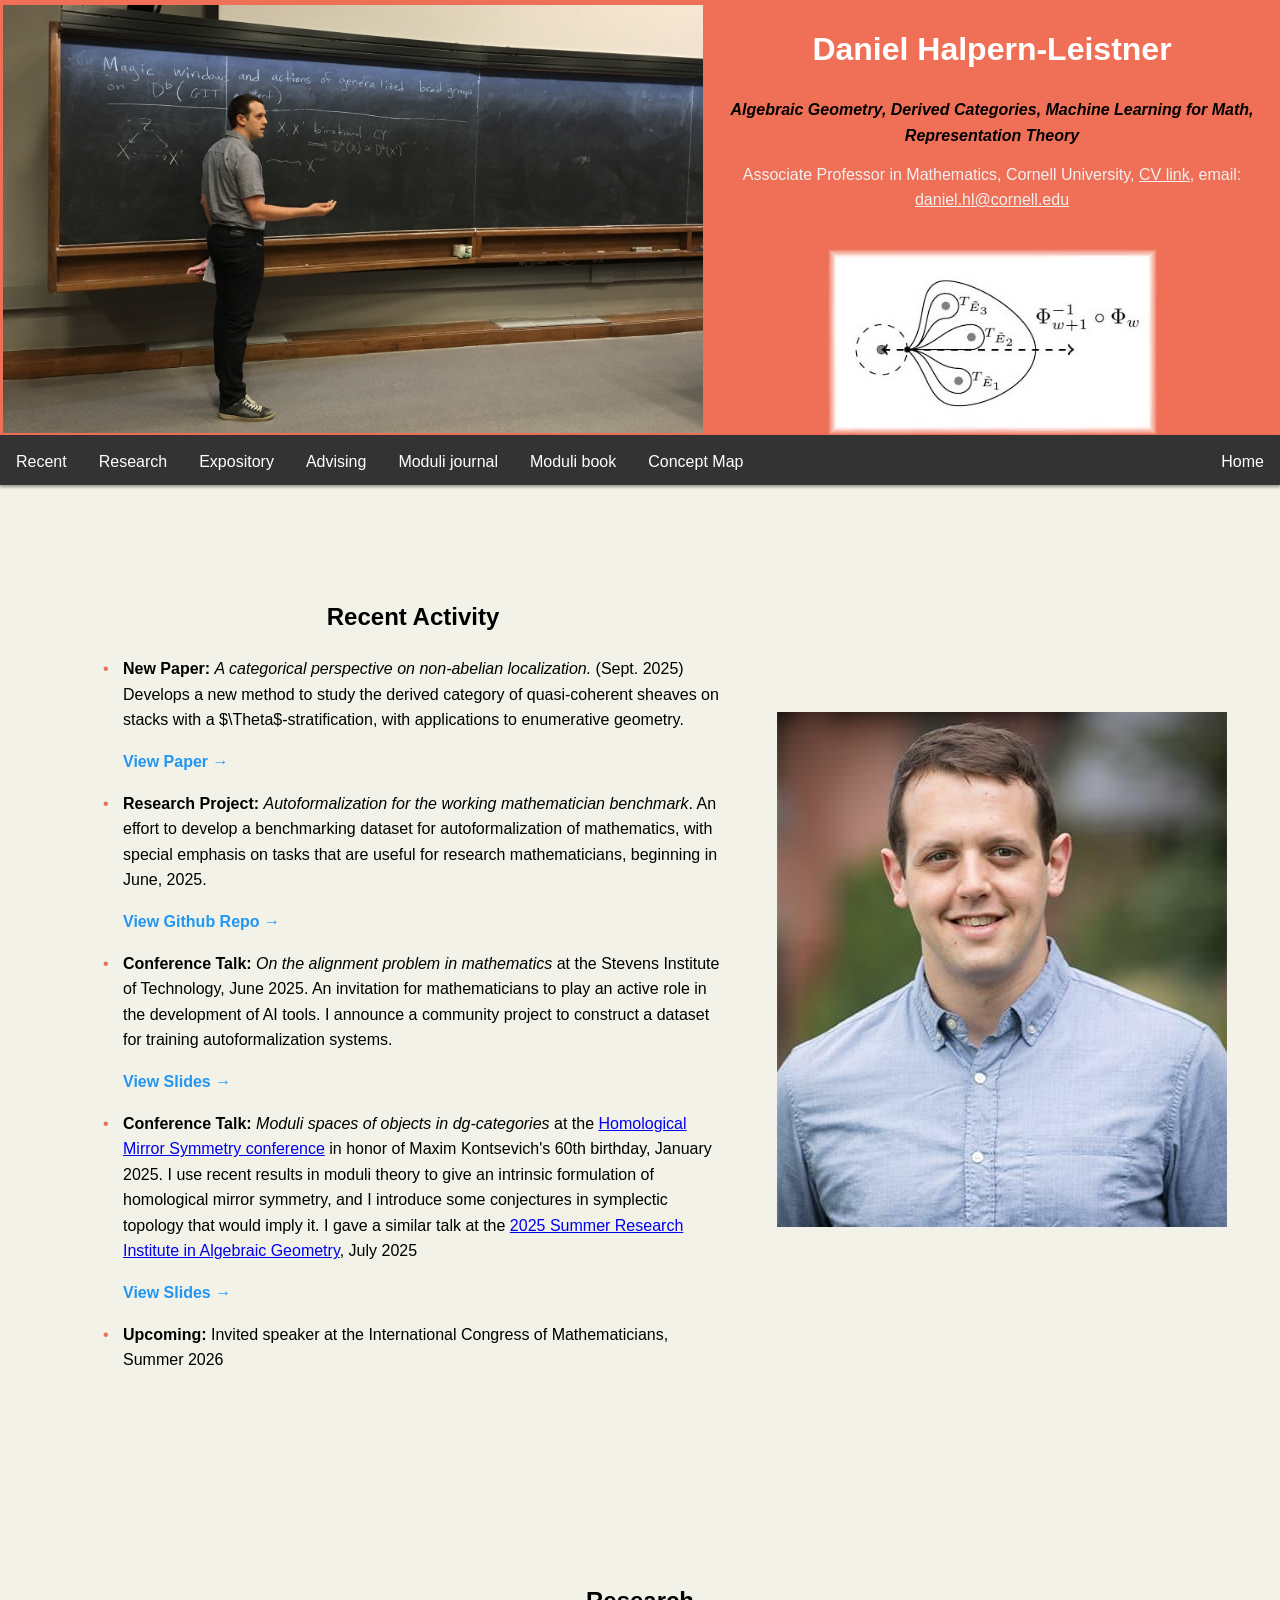
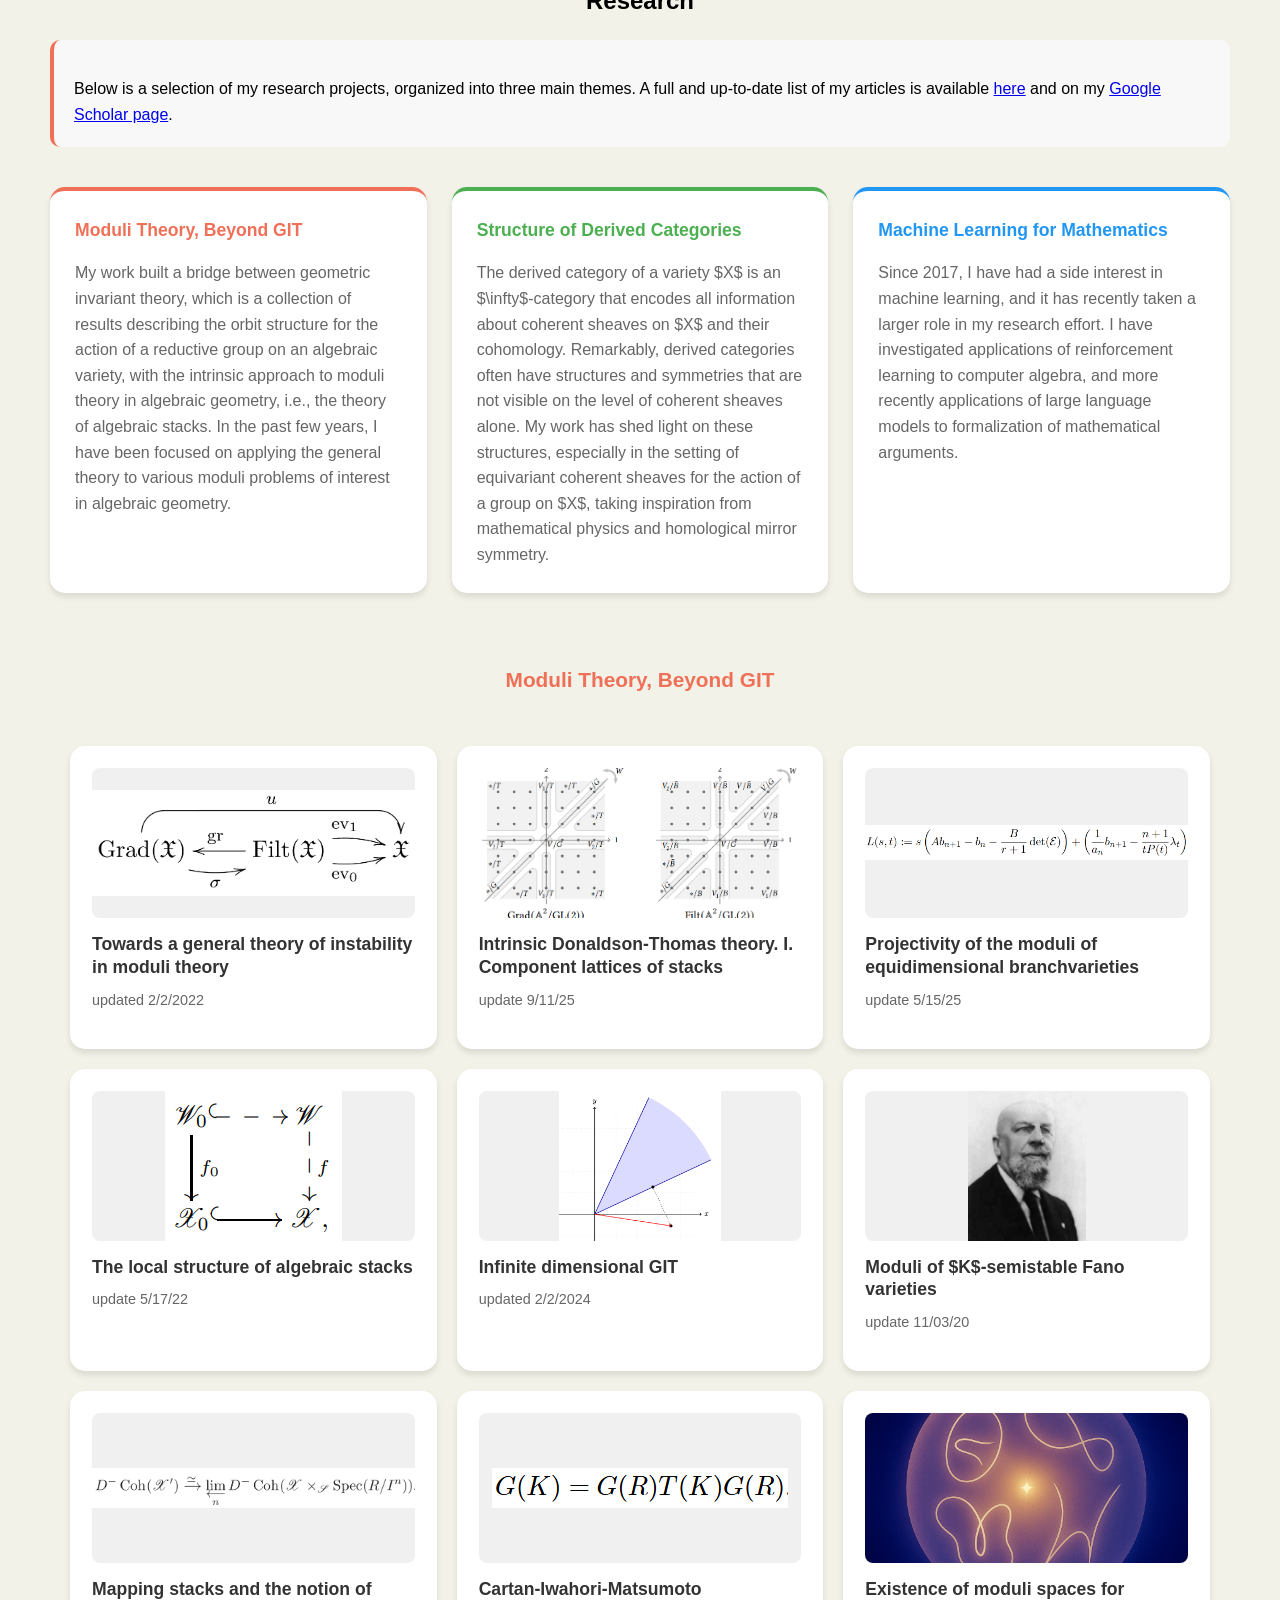
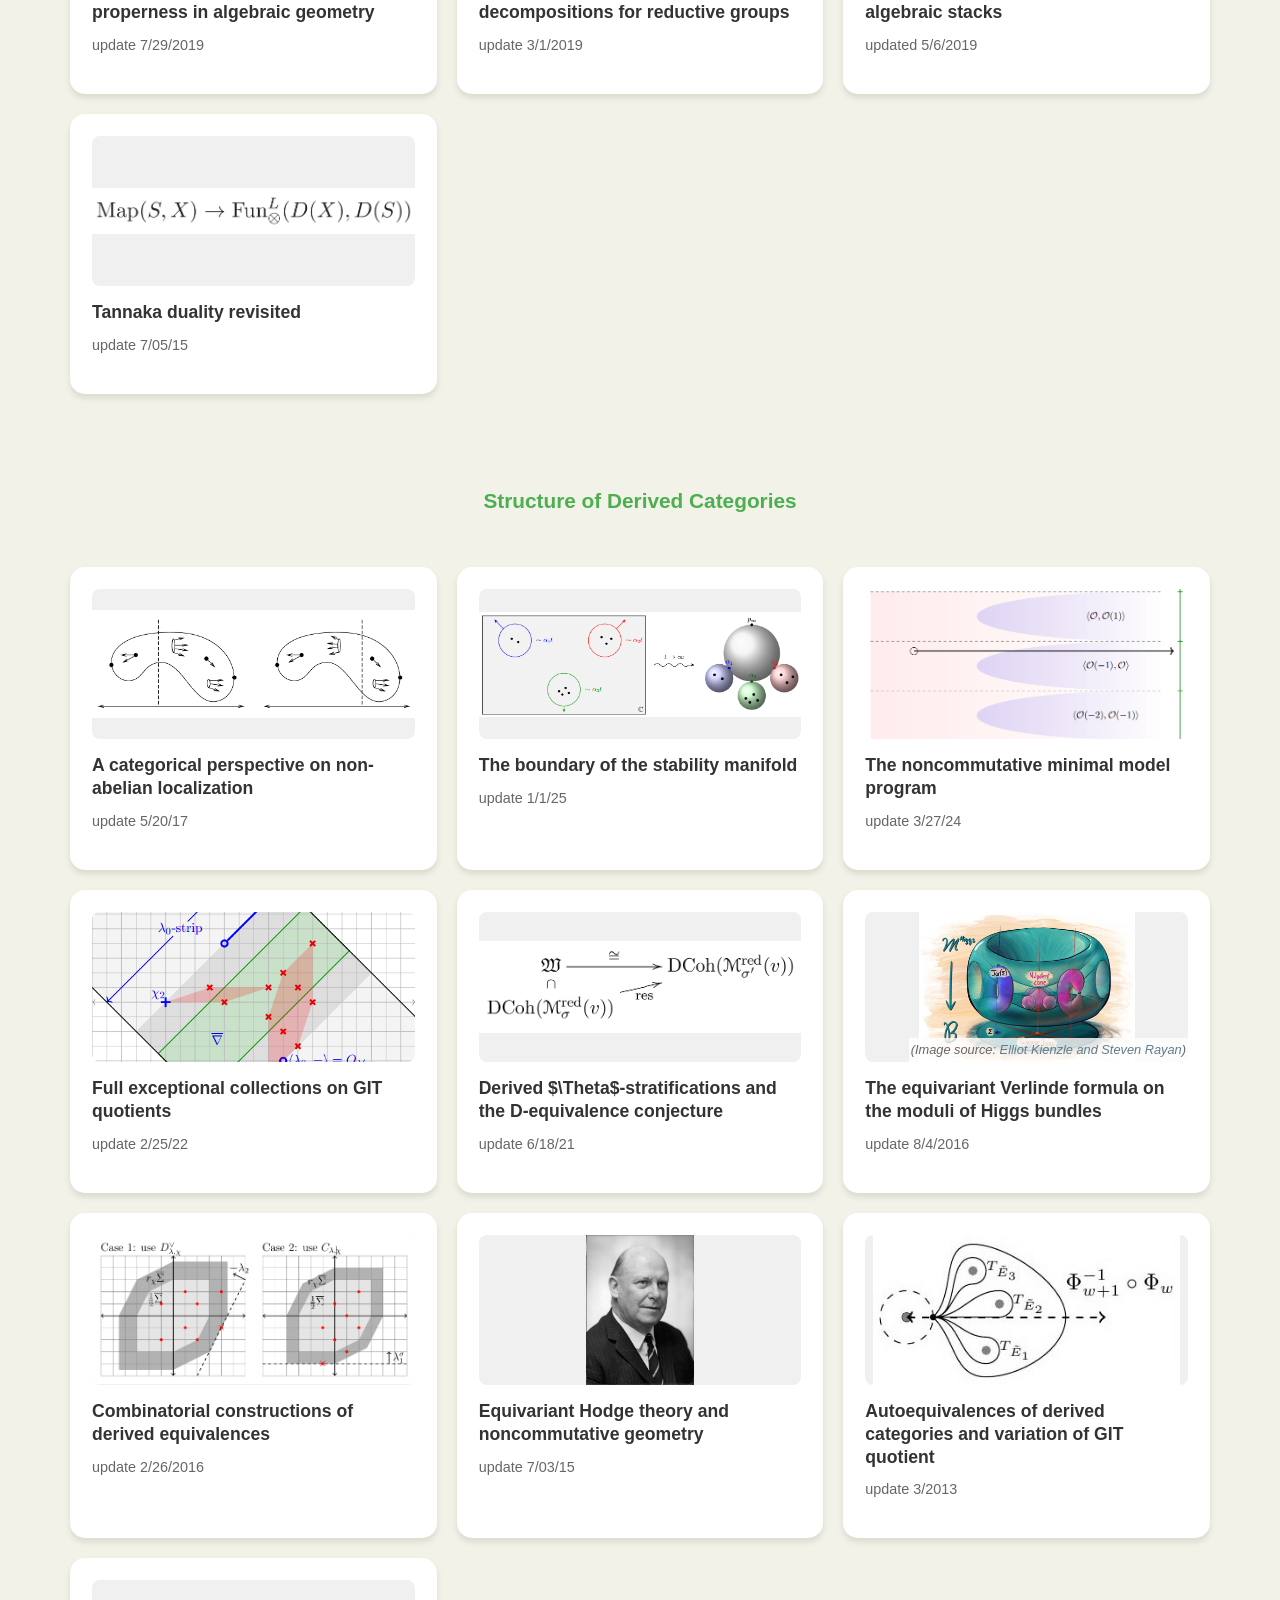
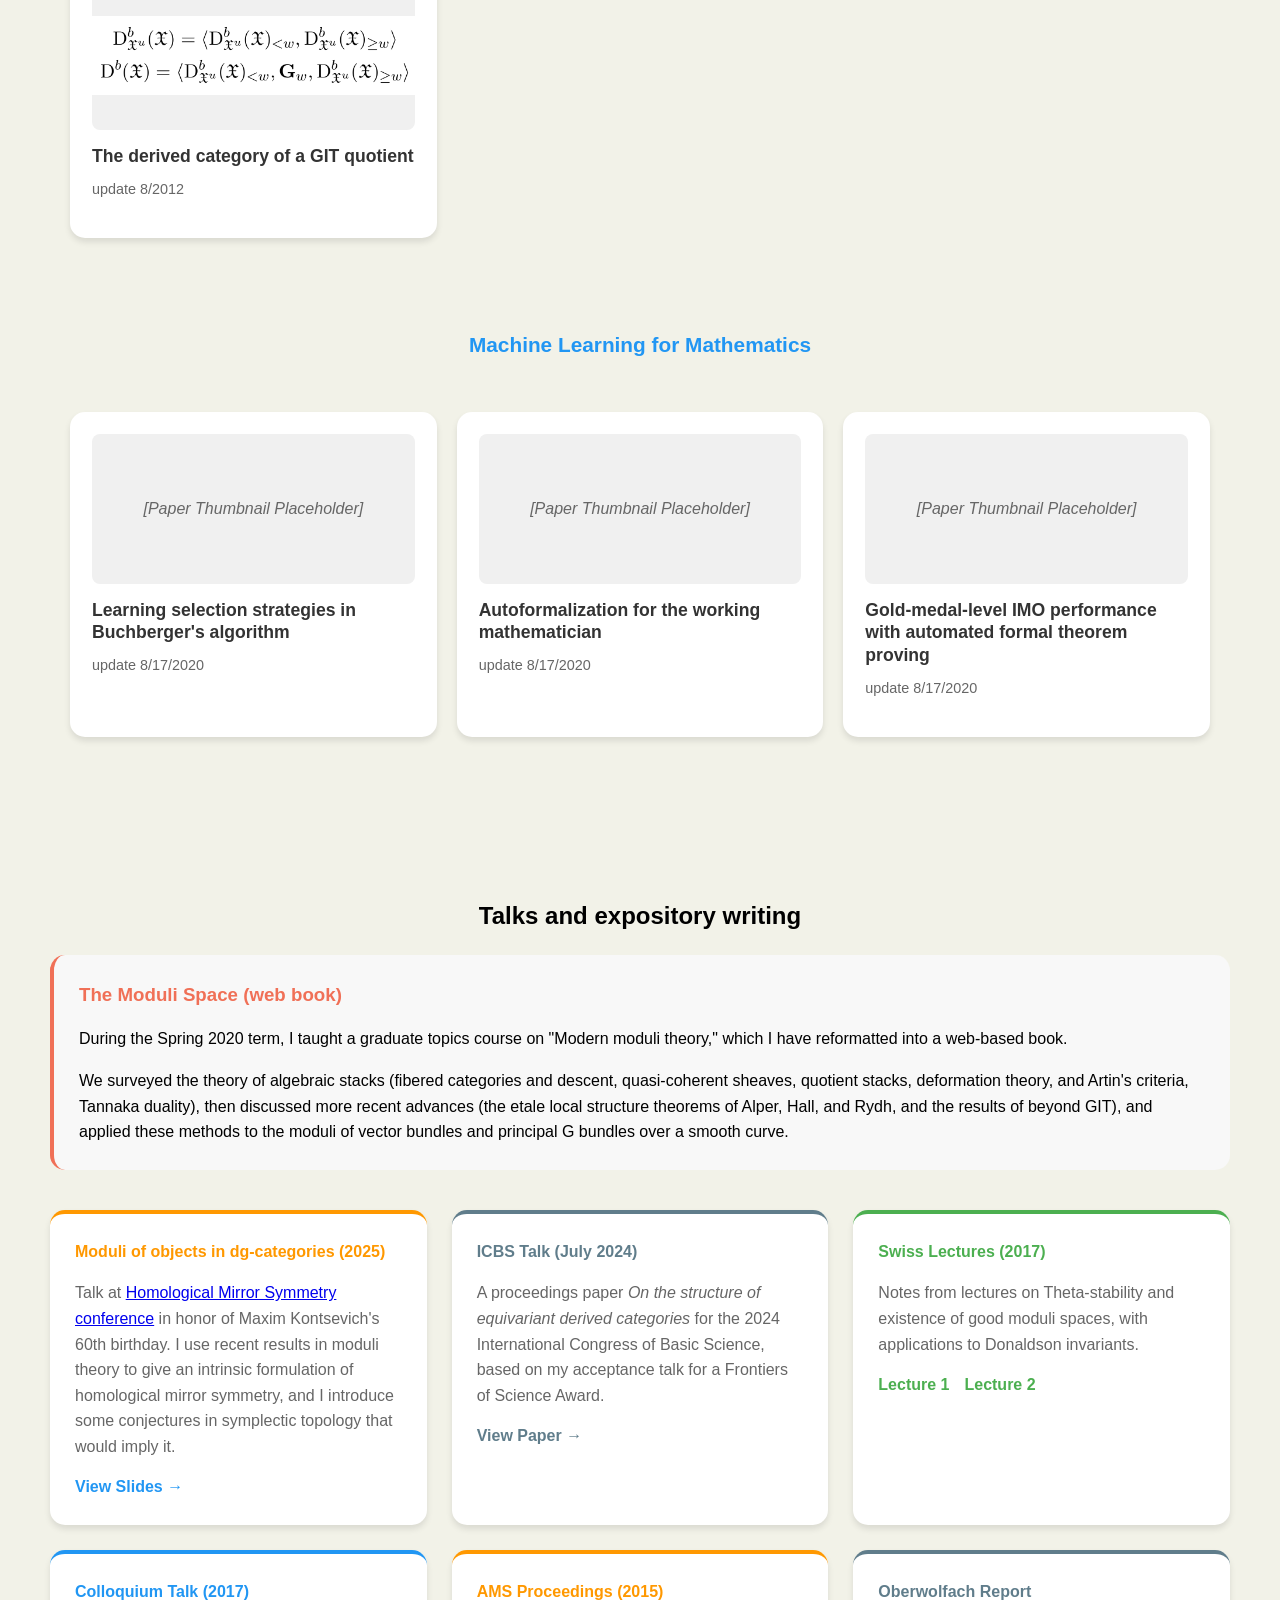
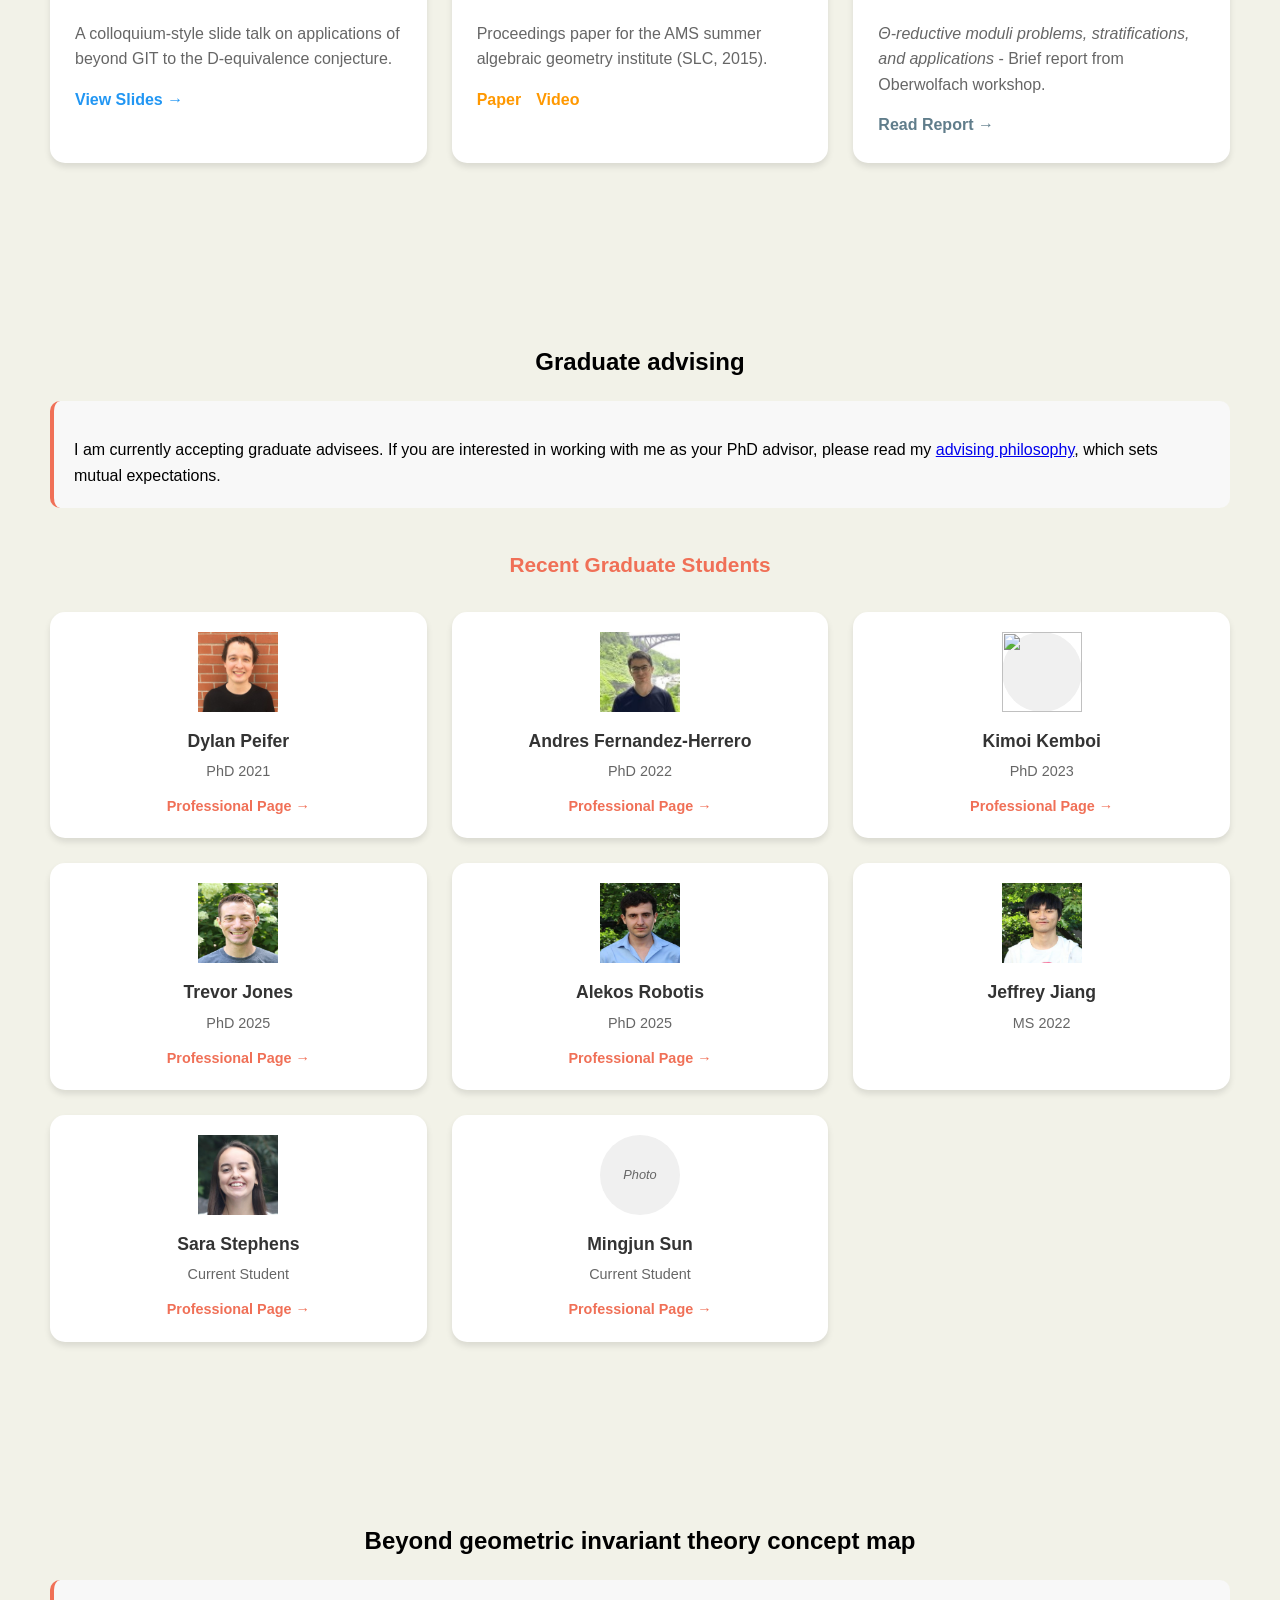
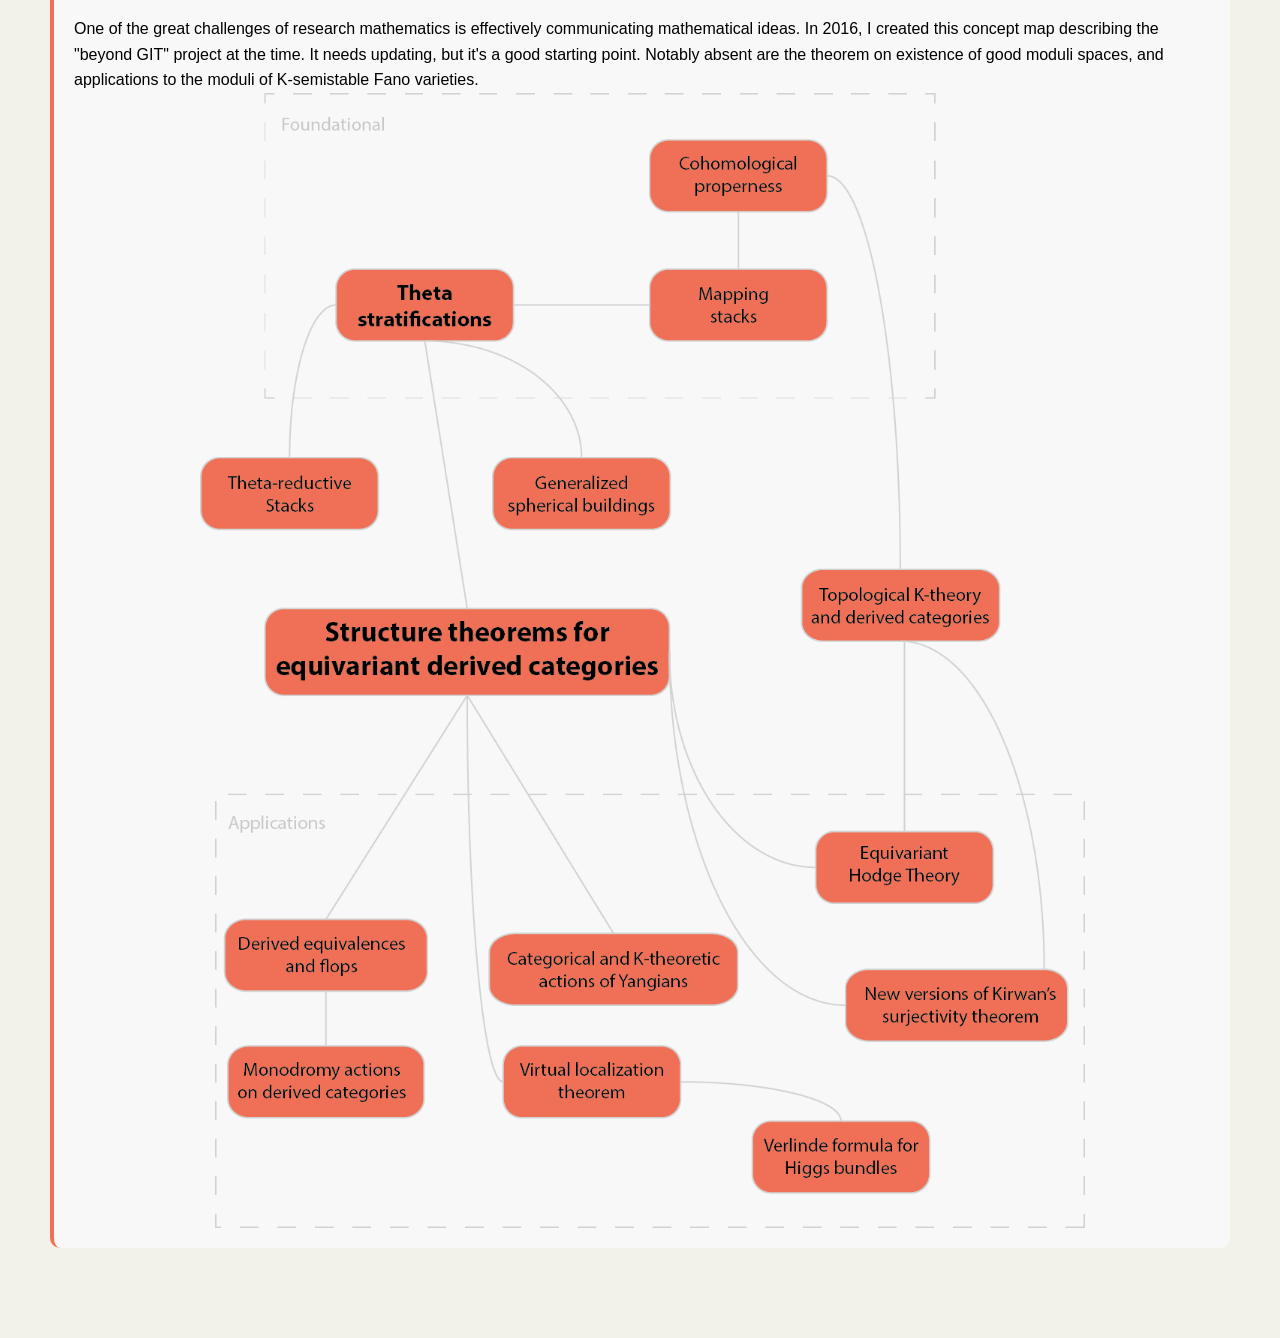
==== index.html @ 89f8d771 "last math thumbnail" ====
<!DOCTYPE HTML>
<html lang="en-US">

<head>
  <meta http-equiv="CONTENT-TYPE" content="text/html; charset=utf-8" />
  <meta name="description" content="The professional web site of Daniel Halpern-Leistner." />
  <title>Daniel Halpern-Leistner</title>
  
  <style>
    * {
      box-sizing: border-box;
    }

    body {
      margin: 0;
      padding-top: 435px;
      font-family: 'Segoe UI', Tahoma, Geneva, Verdana, sans-serif;
      line-height: 1.6;
    }

    header {
      height: 435px;
      padding-top: 0px;
      background: #f07057;
    }

    .navbar,
    .main {
      position: relative;
    }

    .navbar {
      list-style-type: none;
      overflow: hidden;
      background-color: #333;
      margin: 0;
      padding: 0;
      height: 50px;
      z-index: 150;
      margin-bottom: -50px;
      box-shadow: 0 2px 3px rgba(0, 0, 0, .4);
    }

    header,
    .navbar-scrolled {
      position: fixed;
      width: 100%;
      top: 0;
    }

    .main {
      background: #f2f2e8;
    }

    div.padded {
      padding-top: 70px;
      padding-left: 50px;
      padding-right: 50px;
      padding-bottom: 50px;
    }

    .navbar li {
      float: left;
    }

    .navbar li a {
      display: block;
      color: white;
      text-align: center;
      padding: 14px 16px;
      text-decoration: none;
      transition: background-color 0.3s;
    }

    .navbar li a:hover:not(.active) {
      background-color: #111;
    }

    .navbar li a.active {
      background-color: #4CAF50;
    }

    .navbar li.right {
      float: right;
    }

    @media screen and (max-width: 600px) {
      .navbar li.right,
      .navbar li {
        float: none;
      }
    }

    h1 {
      font-family: Verdana, Geneva, sans-serif;
      color: white;
    }

    h2 {
      font-family: Verdana, Geneva, sans-serif;
    }

    .parallax_chalkboard {
      color: #d1d2d4;
      background: url("chalkboard.jpg") no-repeat center center fixed;
      -webkit-background-size: cover;
      -moz-background-size: cover;
      -o-background-size: cover;
      background-size: cover;
      height: 1750px;
    }

    /* Articles section styling */
    .articles-container {
      display: grid;
      grid-template-columns: repeat(auto-fit, minmax(300px, 1fr));
      gap: 20px;
      padding: 20px;
      max-width: 1400px;
      margin: 0 auto;
      min-height: 0;
      align-items: stretch;
    }

    @media (max-width: 768px) {
      .articles-container {
        grid-template-columns: 1fr;
        padding: 10px;
        max-width: 100%;
      }
    }

    @media (min-width: 1200px) {
      .articles-container {
        grid-template-columns: repeat(auto-fit, minmax(320px, 1fr));
        max-width: 1600px;
      }
    }

    @media (min-width: 1600px) {
      .articles-container {
        grid-template-columns: repeat(auto-fit, minmax(350px, 1fr));
        max-width: 1800px;
      }
    }

    @media (min-width: 2000px) {
      .articles-container {
        grid-template-columns: repeat(auto-fit, minmax(380px, 1fr));
        max-width: 2000px;
      }
    }

    .article-bubble {
      background: white;
      border-radius: 15px;
      box-shadow: 0 4px 6px rgba(0, 0, 0, 0.1);
      padding: 20px;
      cursor: pointer;
      transition: all 0.3s ease;
      border: 2px solid transparent;
      display: flex;
      flex-direction: column;
      height: 100%;
    }

    .article-bubble:hover {
      transform: translateY(-5px);
      box-shadow: 0 8px 15px rgba(0, 0, 0, 0.2);
      border-color: #f07057;
    }

    .article-bubble {
      position: relative;
    }

    .article-bubble.expanded {
      z-index: 10;
    }

    .article-placeholder {
      opacity: 0.4;
      pointer-events: auto;
      cursor: pointer;
      transition: opacity 0.3s ease;
    }

    .article-placeholder:hover {
      opacity: 0.7;
    }

    .article-thumbnail {
      width: 100%;
      height: 150px;
      background: #f0f0f0;
      border-radius: 8px;
      display: flex;
      align-items: center;
      justify-content: center;
      color: #666;
      font-style: italic;
      margin-bottom: 15px;
      overflow: hidden;
      text-align: center;
    }

    .article-title {
      font-size: 1.1em;
      font-weight: bold;
      color: #333;
      margin-bottom: 10px;
      line-height: 1.3;
    }

    .article-date {
      color: #666;
      font-size: 0.9em;
      margin-bottom: 15px;
    }

    .article-content {
      display: none;
      position: absolute;
      top: 100%;
      left: 0;
      right: 0;
      background: white;
      border-radius: 15px;
      box-shadow: 0 8px 25px rgba(0, 0, 0, 0.15);
      z-index: 20;
      margin-top: 10px;
      padding: 25px;
      border: 2px solid #f07057;
    }

    .article-content.expanded {
      display: block;
    }

    .expanded-content-row {
      grid-column: 1 / -1;
      margin: 20px 0;
    }

    .expanded-content-container {
      background: white;
      border-radius: 15px;
      box-shadow: 0 8px 25px rgba(0, 0, 0, 0.15);
      padding: 25px;
      border: 2px solid #f07057;
      max-width: 1200px;
      min-width: 75vw;
      width: 75vw;
      margin: 0 auto;
    }

    @media (max-width: 768px) {
      .expanded-content-container {
        padding: 20px;
        margin: 0 10px;
      }
    }

    .article-content p {
      margin-bottom: 15px;
      line-height: 1.6;
    }

    .article-content ul {
      margin-bottom: 15px;
      padding-left: 20px;
    }

    .article-content li {
      margin-bottom: 8px;
    }

    .responsive-img {
      max-width: 100%; /* Ensures the image does not exceed the container's width */
      /*max-height: 100%; /* Ensures the image does not exceed the container's height */
      height: auto;    /* Maintains the aspect ratio */
      display: block;  /* Removes any inline spacing */
      margin: 0 auto;  /* Centers the image horizontally if needed */
    }
  </style>

  <!--MathJax settings-->
  <script type="text/x-mathjax-config">
    MathJax.Hub.Config({
      extensions: ["tex2jax.js"],
      jax: ["input/TeX","output/HTML-CSS"],
      tex2jax: {inlineMath: [["$","$"],["\\(","\\)"]]},
      TeX: {
        Macros: {
          fX: "\\mathfrak{X}",
          fY: "\\mathfrak{Y}",
          bA: "\\mathbb{A}",
          bC: "\\mathbb{C}",
          sD: "\\mathscr{D}",
          bR: "\\mathbb{R}",
          bQ: "\\mathbb{Q}",
          bG: "\\mathbb{G}"
        }
      }
    });
  </script>
  <script type="text/javascript" src="https://cdn.mathjax.org/mathjax/latest/MathJax.js?config=TeX-AMS-MML_HTMLorMML"></script>
</head>

<body>
  <header>
    <table border="0" width="100%">
      <tbody>
        <tr>
          <td>
            <div align="left"><img src="IMG_0090_web.jpg" width="700px" height="428px"></div>
          </td>
          <td>
            <h1 align="center">Daniel Halpern-Leistner</h1>
            <h2 align="center" style="font-size:medium"><i>Algebraic Geometry, Derived Categories, Machine Learning for Math, Representation Theory</i></h2>
            <p align="center" style="font-size:medium; margin-top: 10px; color: #f0f0f0;">Associate Professor in Mathematics, Cornell University, <a href="https://docs.google.com/document/d/1uqJZ6OO7kKbiyW3OKA1IlrxJQg7UQdDd-53InwATX3k/edit?usp=sharing" style="color: #f0f0f0;">CV link</a>, email: <a href="mailto:daniel.hl@cornell.edu" style="color: #f0f0f0;">daniel.hl@cornell.edu</a></p>
            <div align="center" style="padding-top:20px"><img src="monodromy_fadef07057.jpg" alt="monodromy" height="186" width="329"></div>
          </td>
        </tr>
      </tbody>
    </table>
  </header>
  
  <div class="main">
    <ul class="navbar">
      <li><a href="#professional">Recent</a></li>
      <li><a href="#articles">Research</a></li>
      <li><a href="#expository">Expository</a></li>
      <li><a href="#advising">Advising</a></li>
      <li><a href="http://moduli.nl">Moduli journal</a></li>
      <li><a href="http://book.themoduli.space">Moduli book</a></li>
      <li><a href="#beyondGIT">Concept Map</a></li>
      <li class="right"><a href="#">Home</a></li>
    </ul>
    
    <a name="professional"></a>
    <div class="padded">
      <table border="0" width="100%">
        <tbody>
          <tr>
            <td>
                <div class="padded">
                  <h2 align="center">Recent Activity</h2>
                  
                  <!--<div style="display: grid; grid-template-columns: 1fr 1fr; gap: 30px; margin-top: 20px;">-->
                    <!-- Recent Activities -->
                    <div>
                      <!--<h3 style="color: #f07057; margin-bottom: 15px;">Recent Activities</h3>-->
                      <ul style="list-style: none; padding: 0;">
                        <li style="margin-bottom: 15px; padding-left: 20px; position: relative;">
                          <span style="position: absolute; left: 0; color: #f07057;">•</span>
                          <strong>New Paper:</strong> <em>A categorical perspective on non-abelian localization.</em> (Sept. 2025) Develops a new method to study the derived category of quasi-coherent sheaves on stacks with a $\Theta$-stratification, with applications to enumerative geometry.
                          <p><a href="http://arxiv.org/abs/2509.24009" style="color: #2196F3; text-decoration: none; font-weight: bold;">View Paper →</a></p>
                        </li>
                        <li style="margin-bottom: 15px; padding-left: 20px; position: relative;">
                          <span style="position: absolute; left: 0; color: #f07057;">•</span>
                          <strong>Research Project:</strong> <em>Autoformalization for the working mathematician benchmark</em>. An effort to develop a benchmarking dataset for autoformalization of mathematics, with special emphasis on tasks that are useful for research mathematicians, beginning in June, 2025.
                          <p><a href="https://github.com/DanielHL/autoformalization_pilot" style="color: #2196F3; text-decoration: none; font-weight: bold;">View Github Repo →</a></p>
                        </li>
                        <li style="margin-bottom: 15px; padding-left: 20px; position: relative;">
                          <span style="position: absolute; left: 0; color: #f07057;">•</span>
                          <strong>Conference Talk:</strong> <em>On the alignment problem in mathematics</em> at the Stevens Institute of Technology, June 2025. An invitation for mathematicians to play an active role in the development of AI tools. I announce a community project to construct a dataset for training autoformalization systems.
                          <p><a href="https://docs.google.com/presentation/d/1dHOjWLtdn7x31tYfsznRVAolzTQxgFAYGcC-Sd0Ihxg/edit?usp=sharing" style="color: #2196F3; text-decoration: none; font-weight: bold;">View Slides →</a></p>
                        </li>
                        <li style="margin-bottom: 15px; padding-left: 20px; position: relative;">
                          <span style="position: absolute; left: 0; color: #f07057;">•</span>
                          <strong>Conference Talk:</strong> <em>Moduli spaces of objects in dg-categories</em> at the <a href="https://www.imsa.miami.edu/events/2025-spring-emphasis/hms-2025/index.html">Homological Mirror Symmetry conference</a> in honor of Maxim Kontsevich's 60th birthday, January 2025. I use recent results in moduli theory to give an intrinsic formulation of homological mirror symmetry, and I introduce some conjectures in symplectic topology that would imply it. I gave a similar talk at the <a href="https://sites.google.com/view/2025summerinstitute/home?authuser=0">2025 Summer Research Institute in Algebraic Geometry</a>, July 2025
                          <p><a href="miami_dg_moduli_slides.pdf" style="color: #2196F3; text-decoration: none; font-weight: bold;">View Slides →</a></p>
                        </li>
                        <li style="margin-bottom: 15px; padding-left: 20px; position: relative;">
                          <span style="position: absolute; left: 0; color: #f07057;">•</span>
                          <strong>Upcoming:</strong> Invited speaker at the International Congress of Mathematicians, Summer 2026
                        </li>
                      </ul>
                    </div>
                    
                    <!-- Blog Preview -->
                    <!--<div>
                      <h3 style="color: #f07057; margin-bottom: 15px;">Latest Blog Post</h3>
                      <div style="background: #f8f8f8; padding: 20px; border-radius: 10px; border-left: 4px solid #f07057;">
                        <h4 style="margin-top: 0; color: #333;">"Machine Learning Meets Algebraic Geometry"</h4>
                        <p style="color: #666; font-size: 0.9em; margin-bottom: 15px;">Posted: March 15, 2024</p>
                        <p style="line-height: 1.6; margin-bottom: 15px;">Exploring the intersection of machine learning and algebraic geometry, and how computational methods are revolutionizing our understanding of moduli spaces...</p>
                        <a href="#" style="color: #f07057; text-decoration: none; font-weight: bold;">Read more →</a>
                      </div>
                    </div>-->
                  <!--</div>-->
                </div>
            </td>
            <td><img src="daniel-halpern-leistner.jpg" width=auto height=auto alt="Dan H-L"></td>
          </tr>
        </tbody>
      </table>
    </div>

    <a name="articles"></a>
    <div class="padded">
      <h2 align="center">Research</h2>
      <div style="max-width: auto; margin: 0 auto 40px auto; padding: 20px; background: #f8f8f8; border-radius: 10px; border-left: 4px solid #f07057;">
        <p style="margin-bottom: 0; line-height: 1.6;">Below is a selection of my research projects, organized into three main themes. A full and up-to-date list of my articles is available <a href="https://arxiv.org/search/?searchtype=author&query=Halpern-Leistner%2C+D">here</a> and on my <a href="https://scholar.google.com/citations?user=jKEHH8kAAAAJ&hl=en">Google Scholar page</a>.</p>
      </div>
      
      <!-- Research Themes -->
      <div style="max-width: auto; margin: 0 auto 40px auto;">
        <div style="display: grid; grid-template-columns: repeat(auto-fit, minmax(300px, 1fr)); gap: 25px;">
          
          <!-- Theme 1 -->
          <div style="background: white; padding: 25px; border-radius: 15px; box-shadow: 0 4px 6px rgba(0, 0, 0, 0.1); border-top: 4px solid #f07057; cursor: pointer; transition: transform 0.3s ease;" onclick="scrollToSection('theme1')">
            <h4 style="color: #f07057; margin-top: 0; margin-bottom: 15px; font-size: 1.1em;">Moduli Theory, Beyond GIT</h4>
            <p style="line-height: 1.6; color: #666; margin-bottom: 0;">My work built a bridge between geometric invariant theory, which is a collection of results describing the orbit structure for the action of a reductive group on an algebraic variety, with the intrinsic approach to moduli theory in algebraic geometry, i.e., the theory of algebraic stacks. In the past few years, I have been focused on applying the general theory to various moduli problems of interest in algebraic geometry.</p>
          </div>
          
          <!-- Theme 2 -->
          <div style="background: white; padding: 25px; border-radius: 15px; box-shadow: 0 4px 6px rgba(0, 0, 0, 0.1); border-top: 4px solid #4CAF50; cursor: pointer; transition: transform 0.3s ease;" onclick="scrollToSection('theme2')">
            <h4 style="color: #4CAF50; margin-top: 0; margin-bottom: 15px; font-size: 1.1em;">Structure of Derived Categories</h4>
            <p style="line-height: 1.6; color: #666; margin-bottom: 0;">The derived category of a variety $X$ is an $\infty$-category that encodes all information about coherent sheaves on $X$ and their cohomology. Remarkably, derived categories often have structures and symmetries that are not visible on the level of coherent sheaves alone. My work has shed light on these structures, especially in the setting of equivariant coherent sheaves for the action of a group on $X$, taking inspiration from mathematical physics and homological mirror symmetry.</p>
          </div>
          
          <!-- Theme 3 -->
          <div style="background: white; padding: 25px; border-radius: 15px; box-shadow: 0 4px 6px rgba(0, 0, 0, 0.1); border-top: 4px solid #2196F3; cursor: pointer; transition: transform 0.3s ease;" onclick="scrollToSection('theme3')">
            <h4 style="color: #2196F3; margin-top: 0; margin-bottom: 15px; font-size: 1.1em;">Machine Learning for Mathematics</h4>
            <p style="line-height: 1.6; color: #666; margin-bottom: 0;">Since 2017, I have had a side interest in machine learning, and it has recently taken a larger role in my research effort. I have investigated applications of reinforcement learning to computer algebra, and more recently applications of large language models to formalization of mathematical arguments.</p>
          </div>
          
        </div>
      </div>
      
      <!-- Theme 1 -->
      <h3 id="theme1" align="center" style="color: #f07057; margin: 50px 0 30px 0; font-size: 1.3em; padding-top: 20px;">Moduli Theory, Beyond GIT</h3>
      <div class="articles-container">
        
        <!-- Article: On the structure of instability in moduli theory -->
        <div class="article-bubble" onclick="toggleArticle(this)">
          <div class="article-thumbnail">
            <img src="thumbnail_instability.png" class="responsive-img" alt="Thumbnail">
          </div>
          <div class="article-title">Towards a general theory of instability in moduli theory</div>
          <div class="article-date">updated 2/2/2022</div>
          <div class="article-content">
            <p>A common kind of problem in algebraic geometry is to find a space, called a moduli space, parameterizing isomorphism classes of some kind of algebro-geometric objects -- let's call them widgets. Many attempts to form a moduli space for widgets proceed by finding a scheme, $X$, which parameterizes a family of widgets, and an algebraic group, $G$, acting on $X$ such that points in the same orbit under $G$ parameterize isomorphic widgets. Then hopefully one can apply geometric invariant theory to find an open subset in X which has a good quotient under the action of $G$, and whose $G$-orbits classify ``semistable'' widgets. However, there are many situations where a stability condition can be specified on widgets without referring to any GIT problem. We discuss a framework for defining a notion of semistability for an arbitrary moduli problem, and we introduce a structure on the unstable locus, which we call a Theta-stratification, which generalizes classical stratifications of the unstable locus in GIT as well as of the moduli of vector bundles on a curve. We identify a class of moduli problems, which we call $\Theta$-reductive, for which the GIT story carries over nicely into this more general framework -- for these stacks the existence of a $\Theta$-stratification on the unstable locus can be reduced to checking a relatively simple hypothesis.</p>
            <ul>
              <li><em>"On the structure of instability in moduli theory," (<a href="https://arxiv.org/abs/1411.0627">arXiv</a>)</em></li>
              <li><em>Updated version <a href="theta_stability_2022_02_02_wide.pdf">here</a>. (Last update 2/2/2022)</em></li>
            </ul>
          </div>
        </div>

        <!-- Article: Branchvarieties -->
        <div class="article-bubble" onclick="toggleArticle(this)">
          <div class="article-thumbnail">
            <img src="thumbnail_component_lattice.PNG" class="responsive-img" alt="Thumbnail">
          </div>
          <div class="article-title">Intrinsic Donaldson-Thomas theory. I. Component lattices of stacks</div>
          <div class="article-date">update 9/11/25</div>
          <div class="article-content">
            <p>Joint with Chenjing Bu, Andrés Ibáñez Núñez, and Tasuki Kinjo. This is the first, more foundational, part of a series of papers by my coauthors (not me) attempting to generalize Joyce's wall-crossing formalism from the context of objects in abelian categories to much more general moduli stacks.</p>
            <p>Abstract: This is the first paper in a series on intrinsic Donaldson-Thomas theory, where we develop a new framework for enumerative geometry that allows the generalization of constructions and results from linear moduli stacks to general non-linear algebraic stacks.
            
            In this paper, we introduce the component lattice of an algebraic stack. This is a key object in our theory, defined using the formalism of stacks of graded and filtered points. It provides the combinatorial data needed to formulate various results in enumerative geometry, such as decomposition-type theorems and wall-crossing formulae. Later papers in the series will focus on extending Donaldson-Thomas theory to the non-linear case, and we expect that our approach will be useful for extending many other flavours of enumerative invariants beyond the linear case as well.
            
            This paper proves several foundational results of our framework. The first is the constancy theorem, which states that the isomorphism types of connected components of the stacks of graded and filtered points stay constant within chambers in the component lattice. The second is the finiteness theorem, which provides a criterion for the finiteness of the number of possible isomorphism types of these components. The third is the associativity theorem, generalizing the structure of Hall algebras from linear stacks to general stacks.
            
            We also discuss some applications of these results outside Donaldson-Thomas theory, including a construction of stacks of real-weighted filtrations, and a generalization of the semistable reduction theorem to real-weighted filtrations.</p>
            <p><a href="https://arxiv.org/abs/2502.13892" style="color: #607D8B; text-decoration: none; font-weight: bold;">View Paper →</a></p>
          </div>
        </div>

        <!-- Article: Branchvarieties -->
        <div class="article-bubble" onclick="toggleArticle(this)">
          <div class="article-thumbnail">
            <img src="thumbnail_branch.PNG" class="responsive-img" alt="Thumbnail">
          </div>
          <div class="article-title">Projectivity of the moduli of equidimensional branchvarieties</div>
          <div class="article-date">update 5/15/25</div>
          <div class="article-content">
            <p>Joint with Andres Fernandez Herrero, Trevor Jones, and Ritvik Ramkumar, I investigated alternative approaches to constructing moduli of polarized varieties using geometric invariant theory on moduli spaces of branchvarieties. These moduli spaces provide alternatives to Hilbert schemes.</p>
            <p>Abstract: We resolve an open problem posed by Alexeev-Knutson on the projectivity of the moduli of branchvarieties in the equidimensional case. As an application, we construct projective moduli spaces of reduced equidimensional varieties equipped with ample linear series and subject to a semistability condition.</p>
            <p><a href="https://arxiv.org/abs/2410.10753" style="color: #607D8B; text-decoration: none; font-weight: bold;">View Paper →</a></p>
          </div>
        </div>

        <!-- Article: Artin algebraization for pairs with applications to the local structure of stacks and Ferrand pushouts -->
        <div class="article-bubble" onclick="toggleArticle(this)">
          <div class="article-thumbnail">
            <img src="thumbnail_artin_approx.PNG" class="responsive-img" alt="Thumbnail">
          </div>
          <div class="article-title">The local structure of algebraic stacks</div>
          <div class="article-date">update 5/17/22</div>
          <div class="article-content">
            <p><em>"Artin algebraization for pairs with applications to the local structure of stacks and Ferrand pushouts"</em> with Jack Hall and David Rydh: We give a variant of Artin algebraization along closed subschemes and closed substacks. Our main application is the existence of étale, smooth, or syntomic neighborhoods of closed subschemes and closed substacks. In particular, we prove local structure theorems for stacks and their derived counterparts and the existence of henselizations along linearly fundamental closed substacks. These results establish the existence of Ferrand pushouts, which answers positively a question of Temkin-Tyomkin.</p>
            <p><a href="https://arxiv.org/abs/2205.08623" style="color: #607D8B; text-decoration: none; font-weight: bold;">View Paper →</a></p>
          </div>
        </div>

        <!-- Article: Infinite dimensional GIT -->
        <div class="article-bubble" onclick="toggleArticle(this)">
          <div class="article-thumbnail">
            <img src="thumbnail_infinite_git.png" class="responsive-img" alt="Thumbnail" style="object-fit: contain; width: 100%; height: 100%;">
          </div>
          <div class="article-title">Infinite dimensional GIT</div>
          <div class="article-date">updated 2/2/2024</div>
          <div class="article-content">
            <p>Given a numerical invariant on an algebraic stack, the general theory of $\Theta$-stability provides criteria that imply that the numerical invariant defines a $\Theta$-stratification, and that the semistable locus admits a good moduli space. The first criterion is called "monotonicity", and the second is called "HN boundedness." In the projects below, joint with Andres Fernandez-Herror and Trevor Jones, I developed a method for verifying monotonicity that is an infinite-dimensional analog of geometric invariant theory, in that it applies (roughly speaking) to ind-algebraic groups acting on ind-projective ind-schemes. In the second project, we apply this method and develop a new method for verifying HN-boundedness for the stack of maps from a smooth curve to a quotient stack.</p>
            <ul>
              <li>
                <em>"Moduli spaces of sheaves via affine Grassmannians"</em> with Andres Fernandez Herrero and Trevor Jones: We develop a new method for analyzing moduli problems related to the stack of pure coherent sheaves on a polarized family of projective schemes. It is an infinite-dimensional analogue of geometric invariant theory. We apply this to two familiar moduli problems: the stack of -modules and the stack of pairs. In both examples, we construct a -stratification of the stack, defined in terms of a polynomial numerical invariant, and we construct good moduli spaces for the open substacks of semistable points. One of the essential ingredients is the construction of higher dimensional analogues of the affine Grassmannian for the moduli problems considered.
                <p><a href="https://arxiv.org/abs/2107.02172" style="color: #607D8B; text-decoration: none; font-weight: bold;">View Paper →</a></p>
              </li>
              <li>
                <em>"The structure of the moduli of gauged maps from a smooth curve"</em> with Andres Fernandez Herrero: For a reductive group $G$, Harder-Narasimhan theory gives a structure theorem for principal $G$ bundles on a smooth projective curve $C$. A bundle is either semistable, or it admits a canonical parabolic reduction whose associated Levi bundle is semistable. We extend this structure theorem by constructing a $\Theta$-stratification of the moduli stack of gauged maps from $C$ to a projective-over-affine $G$-variety $X$. The open stratum coincides with the previously studied moduli of Mundet semistable maps, and in special cases coincides with the moduli of stable quasi-maps. As an application of the stratification, we provide a formula for K-theoretic gauged Gromov-Witten invariants when $X$ is an arbitrary linear representation of $G$. This can be viewed as a generalization of the Verlinde formula for moduli spaces of decorated principal bundles. We establish our main technical results for smooth families of curves over an arbitrary Noetherian base. Our proof develops an infinite-dimensional analog of geometric invariant theory and applies the theory of optimization on degeneration fans.
                <p><a href="https://arxiv.org/abs/2305.09632" style="color: #607D8B; text-decoration: none; font-weight: bold;">View Paper →</a></p>
              </li>
            </ul>
          </div>
        </div>

        <!-- Article: K-module -->
        <div class="article-bubble" onclick="toggleArticle(this)">
          <div class="article-thumbnail">
            <img src="thumbnail_gino_fano.jpg" class="responsive-img" alt="Thumbnail" style="object-fit: contain; width: 100%; height: 100%;">
          </div>
          <div class="article-title">Moduli of $K$-semistable Fano varieties</div>
          <div class="article-date">update 11/03/20</div>
          <div class="article-content">
            <p>There is a notion of K-stability for Fano varieties, which arose in the study of canonical Kaehler metrics in differential geometry. The ``Donaldson-Tian-Yau'' conjecture predicted that a Fano manifold admits a constant scalar curvature Kaehler metric if and only if it is K-polystable, and it was recently proved by Chen-Donaldson-Sun. K-stability is very naturally an instance of $\Theta$-stability, and it turns out that the beyond GIT framework works very nicely for the stack of Fano varieties (with klt singularities), eventually giving a $\Theta$-stratification and good moduli space for the semistable locus. I collaborated on two pieces of this story:</p>
            <ul>
              <li>
                <em>"On properness of $K$-moduli spaces and optimal degenerations of Fano varieties"</em> with Harold Blum, Yuchen Liu, and Chenyang Xu: We establish an algebraic approach to prove the properness of moduli spaces of K-polystable Fano varieties and reduce the problem to a conjecture on destabilizations of K-unstable Fano varieties. Specifically, we prove that if the stability threshold of every K-unstable Fano variety is computed by a divisorial valuation, then such K-moduli spaces are proper. The argument relies on studying certain optimal destabilizing test configurations and constructing a Theta-stratification on the moduli stack of Fano varieties.
                <p><a href="https://arxiv.org/abs/2011.01895" style="color: #607D8B; text-decoration: none; font-weight: bold;">View Paper →</a></p>
              </li>
              <li>
                <em>"Reductivity of the automorphism group of K-polystable Fano varieties"</em> with Jarod Alper, Harold Blum, and Chenyang Xu: We prove that K-polystable log Fano pairs have reductive automorphism groups. In fact, we deduce this statement by establishing more general results concerning the S-completeness and $\Theta$-reductivity of the moduli of K-semistable log Fano pairs. Assuming the conjecture that K-semistability is an open condition, we prove that the Artin stack parametrizing K-semistable Fano varieties admits a separated good moduli space.
                <p><a href="https://arxiv.org/abs/1906.03122" style="color: #607D8B; text-decoration: none; font-weight: bold;">View Paper →</a></p>
              </li>
            </ul>
          </div>
        </div>

        <!-- Article 6 -->
        <div class="article-bubble" onclick="toggleArticle(this)">
          <div class="article-thumbnail">
            <img src="thumbnail_mapping.png" class="responsive-img" alt="Thumbnail">
          </div>
          <div class="article-title">Mapping stacks and the notion of properness in algebraic geometry</div>
          <div class="article-date">update 7/29/2019</div>
          <div class="article-content">
            <p>One essential feature of a scheme $X$ which is flat and proper over a base $S$ is that for any scheme $Y$ which is of finite type over $S$, there is an algebraic space $Map(X,Y)$ classifying maps from $X$ to $Y$. There are extensions of this statement when $X$ is a proper stack over $S$ and $Y$ has some reasonable hypotheses. While studying the notion of instability in algebraic geometry, I noticed that the quotient stack $\bC / \bC^\ast$ has this property as well. This lead to long investigation with Anatoly Preygel into just what properties of a stack X guarantee the existence of algebraic mapping stacks into "geometric" target stacks. We reformulated the notion of "properness" for algebraic stacks in terms of properties of the derived category of those stacks, in such a way that these categorical properties guarantee the existence of algebraic mapping stacks. Our notion generalizes the classical definition of proper Artin stacks, but in addition there are many global quotient stacks which are definitely not proper in the classical sense but are "proper" in our sense. We were able to construct a very large class of examples by introducing a notion of "projective morphism" of stacks, a property which can be readily verified in examples. Along the way, we prove some surprising new descent properties for derived categories of coherent sheaves in derived algebraic geometry.</p>
            <ul>
              <li><em>"Mapping stacks and categorical notions of properness," with Anatoly Preygel (<a href="https://arxiv.org/abs/1402.3204">arXiv:1402.3204</a>)</em></li>
            </ul>
          </div>
        </div>

        <!-- Article 7 -->
        <div class="article-bubble" onclick="toggleArticle(this)">
          <div class="article-thumbnail">
            <img src="thumbnail_cartan.PNG" class="responsive-img" alt="Thumbnail">
          </div>
          <div class="article-title">Cartan-Iwahori-Matsumoto decompositions for reductive groups</div>
          <div class="article-date">update 3/1/2019</div>
          <div class="article-content">
            <p>We provide a short and self-contained argument for the existence of Cartan-Iwahori-Matsumoto decompositions for reductive groups.</p>
            <ul>
              <li><em>"Cartan-Iwahori-Matsumoto decompositions for reductive groups" with Jarod Alper and Jochen Heinloth (<a href="https://arxiv.org/abs/1903.00128">arXiv:1903.00128</a>)</em></li>
            </ul>
          </div>
        </div>

        <!-- Article 8 -->
        <div class="article-bubble" onclick="toggleArticle(this)">
          <div class="article-thumbnail">
            <img src="thumbnail_moduli_space.png" class="responsive-img" alt="Thumbnail">
          </div>
          <div class="article-title">Existence of moduli spaces for algebraic stacks</div>
          <div class="article-date">updated 5/6/2019</div>
          <div class="article-content">
            <p>We provide necessary and sufficient conditions for when an algebraic stack admits a good moduli space. This theorem provides a generalization of the Keel-Mori theorem to moduli problems whose objects have positive dimensional automorphism groups. We also prove a semistable reduction theorem for points of algebraic stacks equipped with a $\Theta$-stratification. Using these results we find conditions for the good moduli space to be separated or proper. To illustrate our method, we apply these results to construct proper moduli spaces parameterizing semistable $G$-bundles on curves.</p>
            <ul>
              <li><em>"Existence of good moduli spaces for algebraic stacks" with Jarod Alper and Jochen Heinloth (<a href="https://arxiv.org/abs/1812.01128">arXiv:1812.01128</a>)</em></li>
            </ul>
          </div>
        </div>

        <!-- Article: Tannaka duality revisited -->
        <div class="article-bubble" onclick="toggleArticle(this)">
          <div class="article-thumbnail">
            <img src="thumbnail_tannaka.png" class="responsive-img" alt="Thumbnail">
          </div>
          <div class="article-title">Tannaka duality revisited</div>
          <div class="article-date">update 7/05/15</div>
          <div class="article-content">
            <p>Any map between algebraic stacks $f: \fX \to \fY$ yields a symmetric monoidal functor between derived categories of quasicoherent sheaves $f^\ast : QC(\fY) \to QC(\fX)$. Jacob Lurie showed that when $\fY$ is geometric (meaning quasicompact with affine diagonal), $f$ can be uniquely recovered from $f^\ast$, and the symmetric monoidal functors arising in this way are those satisfying certain hypotheses (continuous, preserving connective objects and flat objects). We generalize this result, showing that for many stacks, it is not necessary to show that $f$ preserves flat objects. This seemingly minor modification allows for a much wider range of applications of this "Tannakian formalism."</p>
            <p>
              "Tannaka duality revisited" with Bhargav Bhatt (<a href="http://arxiv.org/abs/1507.01925">arxiv:1507.01925</a>)
            </p>
          </div>
        </div>
      </div>

      <!-- Theme 2 -->
      <h3 id="theme2" align="center" style="color: #4CAF50; margin: 50px 0 30px 0; font-size: 1.3em; padding-top: 20px;">Structure of Derived Categories</h3>
      <div class="articles-container">
        
        <!-- Article: A categorification of the Atiyah-Bott localization formula -->
        <div class="article-bubble" onclick="toggleArticle(this)">
          <div class="article-thumbnail">
            <img src="thumbnail_vgit.png" class="responsive-img" alt="Thumbnail">
          </div>
          <div class="article-title">A categorical perspective on non-abelian localization</div>
          <div class="article-date">update 5/20/17</div>
          <div class="article-content">
            <p>This is a short note which discusses a construction involving equivariant derived categories which allows one to state a categorical version of the classical Atiyah-Bott localization formula. The classical theorem states that for a smooth manifold with a $\bC^\ast$-action, the fundamental class in equivariant cohomology can be decomposed as a finite sum with each term corresponding to a connected component of the fixed locus, but in order to do this one must formally invert certain elements in the equivariant cohomology of the point. We show that if $X$ is a smooth scheme, then the structure sheaf of $X$ admits a filtration whose associated graded pieces correspond to connected components of the fixed locus, but in order to do this one must work in a slightly larger category of equivariant complexes, which we define.</p>
            <p>
              Original draft version: <a href="localization_2016_08_28.pdf">"A categorification of the Atiyah-Bott localization formula</a>; last update 5/21/2016
              Final version, on arXiv: <a href="http://arxiv.org/abs/2509.24009">A categorical perspective on non-abelian localization</a>
            </p>
          </div>
        </div>

        <!-- Article: Artin algebraization for pairs with applications to the local structure of stacks and Ferrand pushouts -->
        <div class="article-bubble" onclick="toggleArticle(this)">
          <div class="article-thumbnail">
            <img src="thumbnail_stability_manifold.PNG" class="responsive-img" alt="Thumbnail">
          </div>
          <div class="article-title">The boundary of the stability manifold</div>
          <div class="article-date">update 1/1/25</div>
          <div class="article-content">
            In several projects, I have studied a partial compactification of the space of Bridgeland stability conditions on a triangulated category, called the space of augmented stability conditions. It has lead to some insights -- the conjecture that this space is a manifold with corners for smooth and proper dg-categories implies very broad existence results for proper moduli spaces of semsitable objects in those categories.
            <ul>
              <li>
                <em>"The space of augmented stability conditions"</em> with Alekos Robotis: Given a triangulated category $\mathcal{C}$, we construct a partial compactification, de\-noted $Astab(\mathcal{C})$, of the quotient of its stability manifold by $\bC$. The purpose of $\Astab(\mathcal{C})$ is to shed light on the structure of semiorthogonal decompositions of $\mathcal{C}$.
    
                A point of $Astab(\mathcal{C})$, called an augmented stability condition on $\mathcal{C}$, consists of a newly introduced homological structure called a multi-scale decomposition, along with stability conditions on subquotient categories of $\mathcal{C}$ associated to this multi-scale decomposition. A generic multi-scale decomposition corresponds to a semiorthogonal decomposition along with a configuration of points in $\bC$.
    
                We give a conjectural description of open neighborhoods of certain boundary points, called the \emph{manifold-with-corners conjecture}, and we prove it in a special case. We show that this conjecture implies the existence of proper good moduli spaces of Bridgeland semistable objects in $\mathcal{C}$ when $\mathcal{C}$ is smooth and proper, and discuss some first examples where the manifold-with-corners conjecture holds.
                <p><a href="https://arxiv.org/abs/2501.00710" style="color: #607D8B; text-decoration: none; font-weight: bold;">View Paper →</a></p>
              </li>
              <li>
                <em>"Stability conditions and semiorthogonal decompositions I: quasi-convergence"</em> with Jeffrey Jiang and Alekos Robotis: We develop a framework relating semiorthogonal de-compositions of a triangulated category $\mathcal{C}$ to paths in its space of stability conditions. We prove that when $\mathcal{C}$ is the homotopy category of a smooth and proper idempotent complete pre-triang\-ulated dg-category, every semiorthogonal decomposition whose fac\-tors admit a Bridgeland stability condition can be obtained from our framework.
                <p><a href="https://arxiv.org/abs/2401.00600" style="color: #607D8B; text-decoration: none; font-weight: bold;">View Paper →</a></p>
              </li>
            </ul>
          </div>
        </div>

        <!-- Article: Noncommutative MMP -->
        <div class="article-bubble" onclick="toggleArticle(this)">
          <div class="article-thumbnail">
            <img src="thumbnail_nmmp.PNG" class="responsive-img" alt="Thumbnail">
          </div>
          <div class="article-title">The noncommutative minimal model program</div>
          <div class="article-date">update 3/27/24</div>
          <div class="article-content">
            <p>This note aims to clarify the deep relationship between birational modifications of a variety and semiorthogonal decompositions of its derived category of coherent sheaves. The result is a conjecture on the existence and properties of canonical semiorthogonal decompositions, which is a noncommutative analog of the minimal model program. We identify a mechanism for constructing semiorthogonal decompositions using Bridgeland stability conditions, and we propose that through this mechanism the quantum differential equation of the variety controls the conjectured semiorthogonal decompositions. We establish several implications of the conjectures: one direction of Dubrovin's conjecture on the existence of full exceptional collections; the $D$-equivalence conjecture; the existence of new categorical birational invariants for varieties of positive genus; and the existence of minimal noncommutative resolutions of singular varieties. Finally, we verify the conjectures for smooth projective curves by establishing a previously conjectured description of the stability manifold of $\mathbb{P}^1$.</p>
            <p><a href="https://arxiv.org/abs/2301.13168" style="color: #607D8B; text-decoration: none; font-weight: bold;">View Paper →</a></p>
          </div>
        </div>

        <!-- Article: Full exceptional collections of vector bundles on rank-two linear GIT quotients -->
        <div class="article-bubble" onclick="toggleArticle(this)">
          <div class="article-thumbnail">
            <img src="thumbnail_rank_2_git.PNG" class="responsive-img" alt="Thumbnail">
          </div>
          <div class="article-title">Full exceptional collections on GIT quotients</div>
          <div class="article-date">update 2/25/22</div>
          <div class="article-content">
            <p>Joint with Kimoi Kemboi.</p>
            <p>We produce full strong exceptional collections consisting of vector bundles on the geometric invariant theory quotient of certain linear actions of a split reductive group $G$ of rank two. The vector bundles correspond to irreducible $G$-representations whose weights lie in an explicit bounded region in the weight space of $G$. We also describe a method for constructing more examples of linear GIT quotients with full strong exceptional collections of this kind as ``decorated" quiver varieties.</p>
            <p><a href="https://arxiv.org/abs/2202.12876" style="color: #607D8B; text-decoration: none; font-weight: bold;">View Paper →</a></p>
          </div>
        </div>

        <!-- Derived $\Theta$-stratifications and the D-equivalence conjecture -->
        <div class="article-bubble" onclick="toggleArticle(this)">
          <div class="article-thumbnail">
            <img src="thumbnail_D_equivalence.png" class="responsive-img" alt="Thumbnail">
          </div>
          <div class="article-title">Derived $\Theta$-stratifications and the D-equivalence conjecture</div>
          <div class="article-date">update 6/18/21</div>
          <div class="article-content">
            <p>A follow up to "The derived category of a GIT quotient." The theory of $\Theta$-stratifications generalizes a classical stratification of the moduli of vector bundles on a smooth curve, the Harder-Narasimhan-Shatz stratification, to any moduli problem that can be represented by an algebraic stack. We use methods from derived algebraic geometry to develop a structure theory, which is a refinement of the theory of local cohomology, for the derived category of quasi-coherent complexes on an algebraic stack equipped with a $\Theta$-stratification. We then apply this to the $D$-equivalence conjecture, which predicts that birationally equivalent Calabi-Yau manifolds have equivalent derived categories of coherent sheaves. We prove that any two projective Calabi-Yau manifolds that are birationally equivalent to a smooth moduli space of Gieseker semistable coherent sheaves on a $K3$ surface have equivalent derived categories. This establishes the first known case of the $D$-equivalence conjecture for a birational equivalence class in dimension greater than three.</p>
            <ul>
              <li>"Derived $\Theta$-stratifications and the D-equivalence conjecture." (<a href="https://arxiv.org/abs/2010.01127">draft</a>; last update 10/01/20)</li>
              <li>These results were originally announced in the paper ``Theta-stratifications, Theta-reductive stacks, and applications"</li>
            </ul>
            <p><em>Preliminary versions:</em> The above paper unites, generalizes, and corrects minor errors in two previous notes. I am preserving them here for reference.</p>
            <ul>
              <li>"The D-equivalence conjecture for moduli spaces of sheaves on a K3 surface" (<a href="derived_equivalences_2016_09_18.pdf">draft</a>; last update 2/08/17) -- proves that under suitable genericity hypotheses, a variation of good moduli space for a derived stack with self-dual cotangent complex results in a derived equivalence, and sketches the main application to the D-equivalence conjecture.</li>
              <li>"An appendix to 'Theta stratifications and derived categories'" (<a href="derived_Kirwan_surjectivity_appendix_2015_01_13.pdf">draft</a>; last update 2/04/15) -- proves a version of the main theorem for global quotient stacks, which is enough for many applications</li>
            </ul>
          </div>
        </div>

        <!-- Article: The equivariant Verlinde formula on the moduli of Higgs bundles -->
        <div class="article-bubble" onclick="toggleArticle(this)">
            <div class="article-thumbnail" style="position: relative;">
            <img src="thumbnail_higgs.png" class="responsive-img" alt="Thumbnail" style="object-fit: contain; width: 100%; height: 100%;">
            <div style="font-size: 0.8em; color: #666; text-align: right; position: absolute; bottom: 0; right: 0; background: rgba(255, 255, 255, 0.8); padding: 2px;">
              (Image source: <a href="https://arxiv.org/abs/2201.12689" style="color: #607D8B; text-decoration: none;">Elliot Kienzle and Steven Rayan</a>)
            </div>
            </div>
          <div class="article-title">The equivariant Verlinde formula on the moduli of Higgs bundles</div>
          <div class="article-date">update 8/4/2016</div>
          <div class="article-content">
            <p>The Verlinde formula expresses the dimension of the space of global sections of certain "determinant" line bundles on the moduli of principal $G$ bundles on a smooth curve $\Sigma$, where $G$ is a semisimple group. We prove an analog of the Verlinde formula on the moduli space of semistable meromorphic $G$-Higgs bundles over a smooth curve for a reductive group $G$ whose fundamental group is free. The formula expresses the graded dimension of the space of sections of a positive line bundle on the moduli space of Higgs bundles as a finite sum whose terms are indexed by formal solutions of a generalized Bethe ansatz equation on the maximal torus of $G$.</p>
            <p>
              "The equivariant Verlinde formula on the moduli of Higgs bundles" with an appendix by Constantin Teleman (<a href="http://arxiv.org/abs/1608.01754">arxiv:1608.01754</a>)
            </p>
          </div>
        </div>

        <!-- Article: Combinatorial constructions of derived equivalences -->
        <div class="article-bubble" onclick="toggleArticle(this)">
          <div class="article-thumbnail">
            <img src="thumbnail_magic_windows.png" class="responsive-img" alt="Thumbnail">
          </div>
          <div class="article-title">Combinatorial constructions of derived equivalences</div>
          <div class="article-date">update 2/26/2016</div>
          <div class="article-content">
            <p>This proves a version of what I like to call the ``magic windows" theorem for a fairly general class of quotient stacks: those which are quotients of a linear representation $V$ of a reductive group $G$ (where the representation is ``quasi-symmetric"). The magic windows theorem identifies (under some mild hypotheses) a subcategory of the equivariant derived category of coherent sheaves on $V$ with the derived category of coherent sheaves on any GIT quotient of $V$ which is a scheme or more generally a Deligne-Mumford stack. Applications include:</p>
            <ul>
              <li>Explicit combinatorial bases in the K-theory and cohomology of GIT quotients of this kind</li>
              <li>Many new examples of derived equivalences between different Deligne-Mumford GIT quotients of linear representations of this kind</li>
              <li>Fitting these derived equivalences together to form a representation of the fundamental group(oid) of the complexified Kaehler moduli space of the GIT quotient, and</li>
              <li>Equivalences (under some mild hypotheses) between all Deligne-Mumford hyperkaehler quotients of a symplectic representation of a reductive group</li>
            </ul>
            <p>
              "Combinatorial constructions of derived equivalences" with Steven Sam (<a href="http://arxiv.org/abs/1601.02030">arxiv:1601.02030</a>)
            </p>
          </div>
        </div>

        <!-- Article: Equivariant Hodge theory and noncommutative geometry -->
        <div class="article-bubble" onclick="toggleArticle(this)">
          <div class="article-thumbnail">
            <img src="thumbnail_wdv_hodge.jpg" class="responsive-img" alt="Thumbnail" style="object-fit: contain; width: 100%; height: 100%;">
          </div>
          <div class="article-title">Equivariant Hodge theory and noncommutative geometry</div>
          <div class="article-date">update 7/03/15</div>
          <div class="article-content">
            <p>We develop a version of Hodge theory for a large class of smooth cohomologically proper quotient stacks $X/G$ analogous to Hodge theory for smooth projective schemes. We show that the noncommutative Hodge-de Rham sequence for the category of equivariant coherent sheaves degenerates. This spectral sequence converges to the periodic cyclic homology, which we canonically identify with the topological equivariant $K$-theory of $X$ with respect to a maximal compact subgroup $M \subset G$. The result is a natural pure Hodge structure of weight $n$ on $K^n_M(X^{an})$. We also treat categories of matrix factorizations for equivariant Landau-Ginzburg models.</p>
            <ul>
              <li>"Equivariant Hodge theory and noncommutative geometry" with Daniel Pomerleano (<a href="http://arxiv.org/abs/1507.01924">arxiv:1507.01924</a>)</li>
            </ul>
          </div>
        </div>

        <!-- Article: Autoequivalences of derived categories and variation of GIT quotient -->
        <div class="article-bubble" onclick="toggleArticle(this)">
          <div class="article-thumbnail">
            <img src="thumbnail_autoequivalences.jpg" class="responsive-img" alt="Thumbnail" style="object-fit: contain; height: 100%;">
          </div>
          <div class="article-title">Autoequivalences of derived categories and variation of GIT quotient</div>
          <div class="article-date">update 3/2013</div>
          <div class="article-content">
            <p>In geometric invariant theory (see below), the GIT quotient of $X/G$ depends on a choice from a continuous set of parameters. Nevertheless, the parameter space breaks down into "chambers" within which the GIT quotient <em>does not vary</em>, and these chambers are separated by "walls." When the parameters cross a wall, the GIT quotient is modified by a "birational transformation." I have been studying how the geometry and especially the derived geometry of the GIT quotient changes under such a wall crossing. For the special case of these wall crossings known as a "generalized flop," the derived geometry of the GIT quotient does not change at all. These cases are especially interesting -- they can reveal new symmetries of the derived category of the GIT quotient which do not arise in the classical geometry.</p>
            <ul>
              <li>"Autoequivalences of derived categories and variation of GIT quotient," with Ian Shipman (<a href="http://arxiv.org/abs/1303.5531">arxiv:1303.5531</a>)</li>
            </ul>
          </div>
        </div>

        <!-- Article: The derived category of a GIT quotient -->
        <div class="article-bubble" onclick="toggleArticle(this)">
          <div class="article-thumbnail">
            <img src="thumbnail_derived_kirwan.png" class="responsive-img" alt="Thumbnail">
          </div>
          <div class="article-title">The derived category of a GIT quotient</div>
          <div class="article-date">update 8/2012</div>
          <div class="article-content">
            <p>If an algebraic group $G$ acts on an algebraic variety $X$, such as $\bC^\ast$ acting on affine space by dilation, is there a meaningful notion of a "space of orbits" for that action? Mumford's geometric invariant theory (GIT) answers this question by constructing a well-behaved orbit space for the action of $G$ on an open subset of "semistable points" of $X$. Many of the algebraic varieties we know and love (partial flag varieties, toric varieties,...) can be presented as GIT quotients of affine spaces. Since the 1980's, many beautiful relationships between the geometry and topology of the GIT quotient and the "equivariant" geometry of $X$ have been discovered. My research extends these relationships to the "derived" equivariant geometry of $X$ and the derived geometry of the GIT quotient.</p>
            <ul>
              <li>The final version treats quotient stacks X/G subject to a certain technical hypothesis on the stratification (<a href="http://arxiv.org/abs/1203.0276">arxiv:1203.0276</a>)</li>
              <li>For newcomers, I'd recommend first looking at the version which treated just the smooth case (<a href="http://arxiv.org/abs/1203.0276v2">arxiv:1203.0276v2</a>). Warning: This version contains some errors in the description of the stratification that I corrected in the final version.</li>
              <li>Notes from an introductory <a href="talk_tensors_workshop_9_27_12.pdf">talk</a></li>
            </ul>
          </div>
        </div>
      </div>

      <!-- Theme 3 -->
      <h3 id="theme3" align="center" style="color: #2196F3; margin: 50px 0 30px 0; font-size: 1.3em; padding-top: 20px;">Machine Learning for Mathematics</h3>
      <div class="articles-container">

        <!-- Article: Learning selection strategies in Buchberger's algorithm -->
        <div class="article-bubble" onclick="toggleArticle(this)">
          <div class="article-thumbnail">
            [Paper Thumbnail Placeholder]
          </div>
          <div class="article-title">Learning selection strategies in Buchberger's algorithm</div>
          <div class="article-date">update 8/17/2020</div>
          <div class="article-content">
            <p>Studying the set of exact solutions of a system of polynomial equations largely depends on a single iterative algorithm, known as Buchberger's algorithm. Optimized versions of this algorithm are crucial for many computer algebra systems (e.g., Mathematica, Maple, Sage). We introduce a new approach to Buchberger's algorithm that uses reinforcement learning agents to perform S-pair selection, a key step in the algorithm. We then study how the difficulty of the problem depends on the choices of domain and distribution of polynomials, about which little is known. Finally, we train a policy model using proximal policy optimization (PPO) to learn S-pair selection strategies for random systems of binomial equations. In certain domains, the trained model outperforms state-of-the-art selection heuristics in total number of polynomial additions performed, which provides a proof-of-concept that recent developments in machine learning have the potential to improve performance of algorithms in symbolic computation.</p>
            <ul>
              <li><em>"Learning selection strategies in Buchberger's algorithm" with Dylan Peifer and Mike Stillman (<a href="https://arxiv.org/abs/2005.01917">arXiv:2005.01917</a>)</em></li>
            </ul>
          </div>
        </div>

        <!-- Article: 4 -->
        <div class="article-bubble" onclick="toggleArticle(this)">
          <div class="article-thumbnail">
            [Paper Thumbnail Placeholder]
          </div>
          <div class="article-title">Autoformalization for the working mathematician</div>
          <div class="article-date">update 8/17/2020</div>
          <div class="article-content">
            <p>This project is under development. With an interdisciplinary group of collaborators, I have designed a benchmark dataset that specifically targets a task that will be immediately useful for working mathematicians but is also challenging enough to be useful for machine learning researchers. Please email if you are interested in learning more or contributing.</p>
            <p>The idea is that each datapoint will be a blueprint for the proof of a very challenging known result in research-level mathematics. The datapoint includes definition, lemma, and theorem statements in Lean4, and it includes proofs in natural language. The task is for the model to use the natural language arguments and the directed graph of logical dependencies between statements to fill in correct proofs in Lean4 for all missing proofs.</p>
            <p><a href="https://github.com/DanielHL/autoformalization_pilot" style="color: #2196F3; text-decoration: none; font-weight: bold;">View Github Repo →</a></p>
          </div>
        </div>

        <!-- Article: 4 -->
        <div class="article-bubble" onclick="toggleArticle(this)">
          <div class="article-thumbnail">
            [Paper Thumbnail Placeholder]
          </div>
          <div class="article-title">Gold-medal-level IMO performance with automated formal theorem proving</div>
          <div class="article-date">update 8/17/2020</div>
          <div class="article-content">
            <p><p>I worked with the team at Harmonic.fun to develop their ``Aristotle" system to solve problems from the International Mathematical Olympiad. The system uses language models to do an enhanced tree search for proofs of lemma statements in Lean4. In July 2025, the system achieved a perfect score on 5 out of the 6 problems at IMO 2025, a gold-medal score. The system is still under development, but these results suggest that it has the potential to be a powerful tool for solving challenging mathematical problems.</p></p>
          </div>
        </div>

      </div>
    </div>

    <a name="expository"></a>
    <div class="padded">
      <h2 align="center">Talks and expository writing</h2>
      
      <!-- Main Course Book -->
      <div style="max-width: auto; margin: 0 auto 40px auto; padding: 25px; background: #f8f8f8; border-radius: 15px; border-left: 4px solid #f07057;">
        <h3 style="color: #f07057; margin-top: 0; margin-bottom: 15px;"><a href="http://themoduli.space/" style="color: #f07057; text-decoration: none;">The Moduli Space</a> (web book)</h3>
        <p style="margin-bottom: 15px; line-height: 1.6;">During the Spring 2020 term, I taught a graduate topics course on "Modern moduli theory," which I have reformatted into a web-based book.</p>
        <p style="margin-bottom: 0; line-height: 1.6;">We surveyed the theory of algebraic stacks (fibered categories and descent, quasi-coherent sheaves, quotient stacks, deformation theory, and Artin's criteria, Tannaka duality), then discussed more recent advances (the etale local structure theorems of Alper, Hall, and Rydh, and the results of beyond GIT), and applied these methods to the moduli of vector bundles and principal G bundles over a smooth curve.</p>
      </div>

      <!-- Additional Resources Grid -->
      <div style="display: grid; grid-template-columns: repeat(auto-fit, minmax(350px, 1fr)); gap: 25px; margin-bottom: 40px;">

        <!-- HMS Talk -->
        <div style="background: white; padding: 25px; border-radius: 15px; box-shadow: 0 4px 6px rgba(0, 0, 0, 0.1); border-top: 4px solid #FF9800;">
          <h4 style="color: #FF9800; margin-top: 0; margin-bottom: 15px;">Moduli of objects in dg-categories (2025)</h4>
          <p style="line-height: 1.6; color: #666; margin-bottom: 15px;">Talk at <a href="https://www.imsa.miami.edu/events/2025-spring-emphasis/hms-2025/index.html">Homological Mirror Symmetry conference</a> in honor of Maxim Kontsevich's 60th birthday. I use recent results in moduli theory to give an intrinsic formulation of homological mirror symmetry, and I introduce some conjectures in symplectic topology that would imply it.</p>
          <a href="miami_dg_moduli_slides.pdf" style="color: #2196F3; text-decoration: none; font-weight: bold;">View Slides →</a>
        </div>

        <!-- ICBS talk -->
        <div style="background: white; padding: 25px; border-radius: 15px; box-shadow: 0 4px 6px rgba(0, 0, 0, 0.1); border-top: 4px solid #607D8B;">
          <h4 style="color: #607D8B; margin-top: 0; margin-bottom: 15px;">ICBS Talk (July 2024)</h4>
          <p style="line-height: 1.6; color: #666; margin-bottom: 15px;">A proceedings paper <em>On the structure of equivariant derived categories</em> for the 2024 International Congress of Basic Science, based on my acceptance talk for a Frontiers of Science Award.</p>
          <a href="https://arxiv.org/abs/2410.10979" style="color: #607D8B; text-decoration: none; font-weight: bold;">View Paper →</a>
        </div>
        
        <!-- Swiss Lectures -->
        <div style="background: white; padding: 25px; border-radius: 15px; box-shadow: 0 4px 6px rgba(0, 0, 0, 0.1); border-top: 4px solid #4CAF50;">
          <h4 style="color: #4CAF50; margin-top: 0; margin-bottom: 15px;">Swiss Lectures (2017)</h4>
          <p style="line-height: 1.6; color: #666; margin-bottom: 15px;">Notes from lectures on Theta-stability and existence of good moduli spaces, with applications to Donaldson invariants.</p>
          <div style="display: flex; gap: 15px;">
            <a href="Swiss Lecture 1.pdf" style="color: #4CAF50; text-decoration: none; font-weight: bold;">Lecture 1</a>
            <a href="Swiss Lecture 2.pdf" style="color: #4CAF50; text-decoration: none; font-weight: bold;">Lecture 2</a>
          </div>
        </div>

        <!-- Colloquium Talk -->
        <div style="background: white; padding: 25px; border-radius: 15px; box-shadow: 0 4px 6px rgba(0, 0, 0, 0.1); border-top: 4px solid #2196F3;">
          <h4 style="color: #2196F3; margin-top: 0; margin-bottom: 15px;">Colloquium Talk (2017)</h4>
          <p style="line-height: 1.6; color: #666; margin-bottom: 15px;">A colloquium-style slide talk on applications of beyond GIT to the D-equivalence conjecture.</p>
          <a href="colloquium_derived_equivalences_2017_01.pdf" style="color: #2196F3; text-decoration: none; font-weight: bold;">View Slides →</a>
        </div>

        <!-- AMS Proceedings -->
        <div style="background: white; padding: 25px; border-radius: 15px; box-shadow: 0 4px 6px rgba(0, 0, 0, 0.1); border-top: 4px solid #FF9800;">
          <h4 style="color: #FF9800; margin-top: 0; margin-bottom: 15px;">AMS Proceedings (2015)</h4>
          <p style="line-height: 1.6; color: #666; margin-bottom: 15px;">Proceedings paper for the AMS summer algebraic geometry institute (SLC, 2015).</p>
          <div style="display: flex; gap: 15px; flex-wrap: wrap;">
            <a href="theta_stratifications_revision_2017_02_21.pdf" style="color: #FF9800; text-decoration: none; font-weight: bold;">Paper</a>
            <a href="https://utah.equella.ecollege.com/items/b76e80bc-fcf7-420c-a832-c08c43975e80/148/viewcontent?_sl.t=true" style="color: #FF9800; text-decoration: none; font-weight: bold;">Video</a>
          </div>
        </div>

        <!-- IAS Lecture 
        <div style="background: white; padding: 25px; border-radius: 15px; box-shadow: 0 4px 6px rgba(0, 0, 0, 0.1); border-top: 4px solid #9C27B0;">
          <h4 style="color: #9C27B0; margin-top: 0; margin-bottom: 15px;">IAS Member Lecture</h4>
          <p style="line-height: 1.6; color: #666; margin-bottom: 15px;">Short member lecture at the Institute for Advanced Study.</p>
          <a href="https://www.youtube.com/watch?v=ow_WwZE1_2M" style="color: #9C27B0; text-decoration: none; font-weight: bold;">Watch Video →</a>
        </div>-->

        <!-- Oberwolfach Report -->
        <div style="background: white; padding: 25px; border-radius: 15px; box-shadow: 0 4px 6px rgba(0, 0, 0, 0.1); border-top: 4px solid #607D8B;">
          <h4 style="color: #607D8B; margin-top: 0; margin-bottom: 15px;">Oberwolfach Report</h4>
          <p style="line-height: 1.6; color: #666; margin-bottom: 15px;"><em>Θ-reductive moduli problems, stratifications, and applications</em> - Brief report from Oberwolfach workshop.</p>
          <a href="oberwolfach_abstract.pdf" style="color: #607D8B; text-decoration: none; font-weight: bold;">Read Report →</a>
        </div>

      </div>
    </div>

    <a name="advising"></a>
    <div class="padded">
      <h2 align="center">Graduate advising</h2>
      <div style="max-width: auto; margin: 0 auto 40px auto; padding: 20px; background: #f8f8f8; border-radius: 10px; border-left: 4px solid #f07057;">
        <p style="margin-bottom: 0; line-height: 1.6;">I am currently accepting graduate advisees. If you are interested in working with me as your PhD advisor, please read my <a href="Phd_Plan.pdf">advising philosophy</a>, which sets mutual expectations.</p>
      </div>

      <!-- Graduate Students -->
      <h3 align="center" style="color: #f07057; margin-bottom: 30px; font-size: 1.3em;">Recent Graduate Students</h3>
      <div style="display: grid; grid-template-columns: repeat(auto-fit, minmax(280px, 1fr)); gap: 25px; margin-bottom: 40px;">
        
        <!-- Dylan Peifer -->
        <div style="background: white; padding: 20px; border-radius: 15px; box-shadow: 0 4px 6px rgba(0, 0, 0, 0.1); text-align: center;">
          <div style="width: 80px; height: 80px; background: #f0f0f0; border-radius: 50%; margin: 0 auto 15px auto; display: flex; align-items: center; justify-content: center; color: #666; font-style: italic; font-size: 0.8em;"><img src="dylan-peifer.jpeg" width="80px" height="80px"></div>
          <h4 style="color: #333; margin: 0 0 5px 0; font-size: 1.1em;">Dylan Peifer</h4>
          <p style="color: #666; margin: 0 0 10px 0; font-size: 0.9em;">PhD 2021</p>
          <a href="https://www.linkedin.com/in/dylanpeifer/" style="color: #f07057; text-decoration: none; font-weight: bold; font-size: 0.9em;">Professional Page →</a>
        </div>

        <!-- Andres Fernandez-Herrero -->
        <div style="background: white; padding: 20px; border-radius: 15px; box-shadow: 0 4px 6px rgba(0, 0, 0, 0.1); text-align: center;">
          <div style="width: 80px; height: 80px; background: #f0f0f0; border-radius: 50%; margin: 0 auto 15px auto; display: flex; align-items: center; justify-content: center; color: #666; font-style: italic; font-size: 0.8em;"><img src="andres-fernandez-herrero.jpeg" width="80px" height="80px"></div>
          <h4 style="color: #333; margin: 0 0 5px 0; font-size: 1.1em;">Andres Fernandez-Herrero</h4>
          <p style="color: #666; margin: 0 0 10px 0; font-size: 0.9em;">PhD 2022</p>
          <a href="https://web.sas.upenn.edu/andresfh/" style="color: #f07057; text-decoration: none; font-weight: bold; font-size: 0.9em;">Professional Page →</a>
        </div>

        <!-- Kimoi Kemboi -->
        <div style="background: white; padding: 20px; border-radius: 15px; box-shadow: 0 4px 6px rgba(0, 0, 0, 0.1); text-align: center;">
          <div style="width: 80px; height: 80px; background: #f0f0f0; border-radius: 50%; margin: 0 auto 15px auto; display: flex; align-items: center; justify-content: center; color: #666; font-style: italic; font-size: 0.8em;"><img src="kimoi-kemboi.jpg" width="80px" height="80px"></div>
          <h4 style="color: #333; margin: 0 0 5px 0; font-size: 1.1em;">Kimoi Kemboi</h4>
          <p style="color: #666; margin: 0 0 10px 0; font-size: 0.9em;">PhD 2023</p>
          <a href="https://kimoitoek.github.io/" style="color: #f07057; text-decoration: none; font-weight: bold; font-size: 0.9em;">Professional Page →</a>
        </div>

        <!-- Trevor Jones -->
        <div style="background: white; padding: 20px; border-radius: 15px; box-shadow: 0 4px 6px rgba(0, 0, 0, 0.1); text-align: center;">
          <div style="width: 80px; height: 80px; background: #f0f0f0; border-radius: 50%; margin: 0 auto 15px auto; display: flex; align-items: center; justify-content: center; color: #666; font-style: italic; font-size: 0.8em;"><img src="trevor-jones.jpg" width="80px" height="80px"></div>
          <h4 style="color: #333; margin: 0 0 5px 0; font-size: 1.1em;">Trevor Jones</h4>
          <p style="color: #666; margin: 0 0 10px 0; font-size: 0.9em;">PhD 2025</p>
          <a href="https://mathematics.jhu.edu/people/" style="color: #f07057; text-decoration: none; font-weight: bold; font-size: 0.9em;">Professional Page →</a>
        </div>

        <!-- Alekos Robotis -->
        <div style="background: white; padding: 20px; border-radius: 15px; box-shadow: 0 4px 6px rgba(0, 0, 0, 0.1); text-align: center;">
          <div style="width: 80px; height: 80px; background: #f0f0f0; border-radius: 50%; margin: 0 auto 15px auto; display: flex; align-items: center; justify-content: center; color: #666; font-style: italic; font-size: 0.8em;"><img src="antonios-alexandros-robotis.jpg" width="80px" height="80px"></div>
          <h4 style="color: #333; margin: 0 0 5px 0; font-size: 1.1em;">Alekos Robotis</h4>
          <p style="color: #666; margin: 0 0 10px 0; font-size: 0.9em;">PhD 2025</p>
          <a href="https://aarobotis.github.io/" style="color: #f07057; text-decoration: none; font-weight: bold; font-size: 0.9em;">Professional Page →</a>
        </div>

        <!-- Jeffrey Jiang -->
        <div style="background: white; padding: 20px; border-radius: 15px; box-shadow: 0 4px 6px rgba(0, 0, 0, 0.1); text-align: center;">
          <div style="width: 80px; height: 80px; background: #f0f0f0; border-radius: 50%; margin: 0 auto 15px auto; display: flex; align-items: center; justify-content: center; color: #666; font-style: italic; font-size: 0.8em;"><img src="jeffrey-jiang.jpg" width="80px" height="80px"></div>
          <h4 style="color: #333; margin: 0 0 5px 0; font-size: 1.1em;">Jeffrey Jiang</h4>
          <p style="color: #666; margin: 0 0 10px 0; font-size: 0.9em;">MS 2022</p>
          <!--<a href="#" style="color: #f07057; text-decoration: none; font-weight: bold; font-size: 0.9em;">Professional Page →</a>-->
        </div>

        <!-- Sara Stephens -->
        <div style="background: white; padding: 20px; border-radius: 15px; box-shadow: 0 4px 6px rgba(0, 0, 0, 0.1); text-align: center;">
          <div style="width: 80px; height: 80px; background: #f0f0f0; border-radius: 50%; margin: 0 auto 15px auto; display: flex; align-items: center; justify-content: center; color: #666; font-style: italic; font-size: 0.8em;"><img src="sara-stephens.jpg" width="80px" height="80px"></div>
          <h4 style="color: #333; margin: 0 0 5px 0; font-size: 1.1em;">Sara Stephens</h4>
          <p style="color: #666; margin: 0 0 10px 0; font-size: 0.9em;">Current Student</p>
          <a href="https://sara-stephens.github.io/" style="color: #f07057; text-decoration: none; font-weight: bold; font-size: 0.9em;">Professional Page →</a>
        </div>

        <!-- Mingjun Sun -->
        <div style="background: white; padding: 20px; border-radius: 15px; box-shadow: 0 4px 6px rgba(0, 0, 0, 0.1); text-align: center;">
          <div style="width: 80px; height: 80px; background: #f0f0f0; border-radius: 50%; margin: 0 auto 15px auto; display: flex; align-items: center; justify-content: center; color: #666; font-style: italic; font-size: 0.8em;">Photo</div>
          <h4 style="color: #333; margin: 0 0 5px 0; font-size: 1.1em;">Mingjun Sun</h4>
          <p style="color: #666; margin: 0 0 10px 0; font-size: 0.9em;">Current Student</p>
          <a href="#" style="color: #f07057; text-decoration: none; font-weight: bold; font-size: 0.9em;">Professional Page →</a>
        </div>

      </div>
    </div>

    <a name="beyondGIT"></a>
    <div class="padded">
      <h2 align="center">Beyond geometric invariant theory concept map</h2>
      <div style="max-width: auto; margin: 0 auto 40px auto; padding: 20px; background: #f8f8f8; border-radius: 10px; border-left: 4px solid #f07057;">
        <p style="margin-bottom: 0; line-height: 1.6;">One of the great challenges of research mathematics is effectively communicating mathematical ideas. In 2016, I created this concept map describing the "beyond GIT" project at the time. It needs updating, but it's a good starting point. Notably absent are the theorem on existence of good moduli spaces, and applications to the moduli of K-semistable Fano varieties.</p>
        <img style="margin:auto;display:block;" src="beyond_GIT_map_grey.png" usemap="#beyondGIT" width="885px" height="1135px">
        <map name="beyondGIT">
          <!--concepts around categorically proper stacks-->
          <area shape="rect" coords="449,46,629,119" id="proper">
          <area shape="rect" coords="614,737,794,811" id="hodge">
          <area shape="rect" coords="449,176,628,248" id="mapping">
          <!--concepts around theta stratifications-->
          <area shape="rect" coords="134,176,315,248" id="theta">
          <area shape="rect" coords="1,364,179,437" id="reductive">
          <area shape="rect" coords="292,364,471,438" id="buildings">
          <!--concepts around derived Kirwan surjectivity-->
          <area shape="rect" coords="601,476,800,551" id="invariants">
          <area shape="rect" coords="27,952,225,1025" id="monodromy">
          <area shape="rect" coords="64,515,471,604" id="structure">
          <area shape="rect" coords="551,1027,731,1101" id="verlinde">
          <area shape="rect" coords="303,952,483,1026" id="localization">
          <area shape="rect" coords="646,875,867,949" id="surjectivity">
          <area shape="rect" coords="288,839,539,915" id="yangians">
          <area shape="rect" coords="24,825,229,899" id="equivalences">
        </map>
      </div>
    </div>
  </div>

  <!-- jQuery and JavaScript for functionality -->
  <script type="text/javascript" src="js/jquery-1.11.2.js"></script>
  <script>
    var mn = $(".navbar");
    mns = "navbar-scrolled";
    hdr = $('header').height();

    $(window).scroll(function() {
      if ($(this).scrollTop() > hdr) {
        mn.addClass(mns);
        $('header').addClass('navbar-scrolled');
      } else {
        mn.removeClass(mns);
        $('header').removeClass('navbar-scrolled');
      }
    });

    // Function to toggle article expansion
    function toggleArticle(element) {
      const isCurrentlyExpanded = element.classList.contains('expanded');

      // Remove expanded class from all bubbles and hide any existing expanded content
      document.querySelectorAll('.article-bubble').forEach(bubble => {
        bubble.classList.remove('expanded', 'article-placeholder');
      });

      // Remove any existing expanded content
      const existingExpanded = document.querySelector('.expanded-content-row');
      if (existingExpanded) {
        existingExpanded.remove();
      }

      // If this article wasn't expanded, expand it
      if (!isCurrentlyExpanded) {
        // Add placeholder effect to other bubbles
        document.querySelectorAll('.article-bubble').forEach(bubble => {
          if (bubble !== element) {
            bubble.classList.add('article-placeholder');
          }
        });

        // Add expanded class to clicked bubble
        element.classList.add('expanded');

        // Ensure the article-content exists
        const articleContent = element.querySelector('.article-content');
        if (!articleContent) {
          console.error('Article content not found for the selected bubble.');
          return;
        }

        // Create expanded content row
        const expandedRow = document.createElement('div');
        expandedRow.className = 'expanded-content-row';
        expandedRow.innerHTML = `
          <div class="expanded-content-container show">
            <div class="expanded-content-inner">${articleContent.innerHTML}</div>
          </div>
        `;

        // Find the correct articles-container for the clicked article
        const container = element.closest('.articles-container'); // Dynamically find the closest container
        if (!container) {
          console.error('Articles container not found for the clicked article.');
          return;
        }

        const articles = Array.from(container.querySelectorAll('.article-bubble'));
        const clickedIndex = articles.indexOf(element);

        if (clickedIndex === -1) {
          console.error('Could not find the clicked article in the articles list.');
          return;
        }

        // Calculate which row this article is in
        const containerRect = container.getBoundingClientRect();
        const clickedRect = element.getBoundingClientRect();
        const clickedRow = Math.floor(clickedRect.top - containerRect.top);

        // Find the last article in the same row
        let lastInRow = clickedIndex;
        for (let i = clickedIndex + 1; i < articles.length; i++) {
          const articleRect = articles[i].getBoundingClientRect();
          const articleRow = Math.floor(articleRect.top - containerRect.top);
          if (Math.abs(articleRow - clickedRow) > 10) { // 10px tolerance for row detection
            break;
          }
          lastInRow = i;
        }

        const insertAfter = articles[lastInRow];
        if (!insertAfter || !insertAfter.parentNode) {
          console.error('Parent node not found for the clicked article.');
          return;
        }

        // Insert the expanded content after the last article in the row
        insertAfter.parentNode.insertBefore(expandedRow, insertAfter.nextSibling);

        // Scroll to expanded content
  // Scroll to expanded content with offset so previous bubble is visible
        // Offset by 50% of the height of a standard article bubble
        const sampleBubble = document.querySelector('.article-bubble');
        let offset = 0;
        if (sampleBubble) {
          offset = -0.75 * sampleBubble.getBoundingClientRect().height;
        }
        const y = expandedRow.getBoundingClientRect().top + window.pageYOffset + offset;
        window.scrollTo({ top: y, behavior: 'smooth' });
      }
    }

    // Handle window resize to ensure proper layout
    function handleResize() {
      // Force a reflow to ensure grid recalculates for all article containers
      const containers = document.querySelectorAll('.articles-container');
      containers.forEach(container => {
        container.style.display = 'none';
        container.offsetHeight; // Trigger reflow
        container.style.display = 'grid';
      });
    }

    // Add resize listener
    window.addEventListener('resize', handleResize);

    // Function to scroll to theme sections
    function scrollToSection(themeId) {
      const element = document.getElementById(themeId);
      if (element) {
        element.scrollIntoView({ behavior: 'smooth', block: 'start' });
      }
    }
  </script>

</body>

</html>
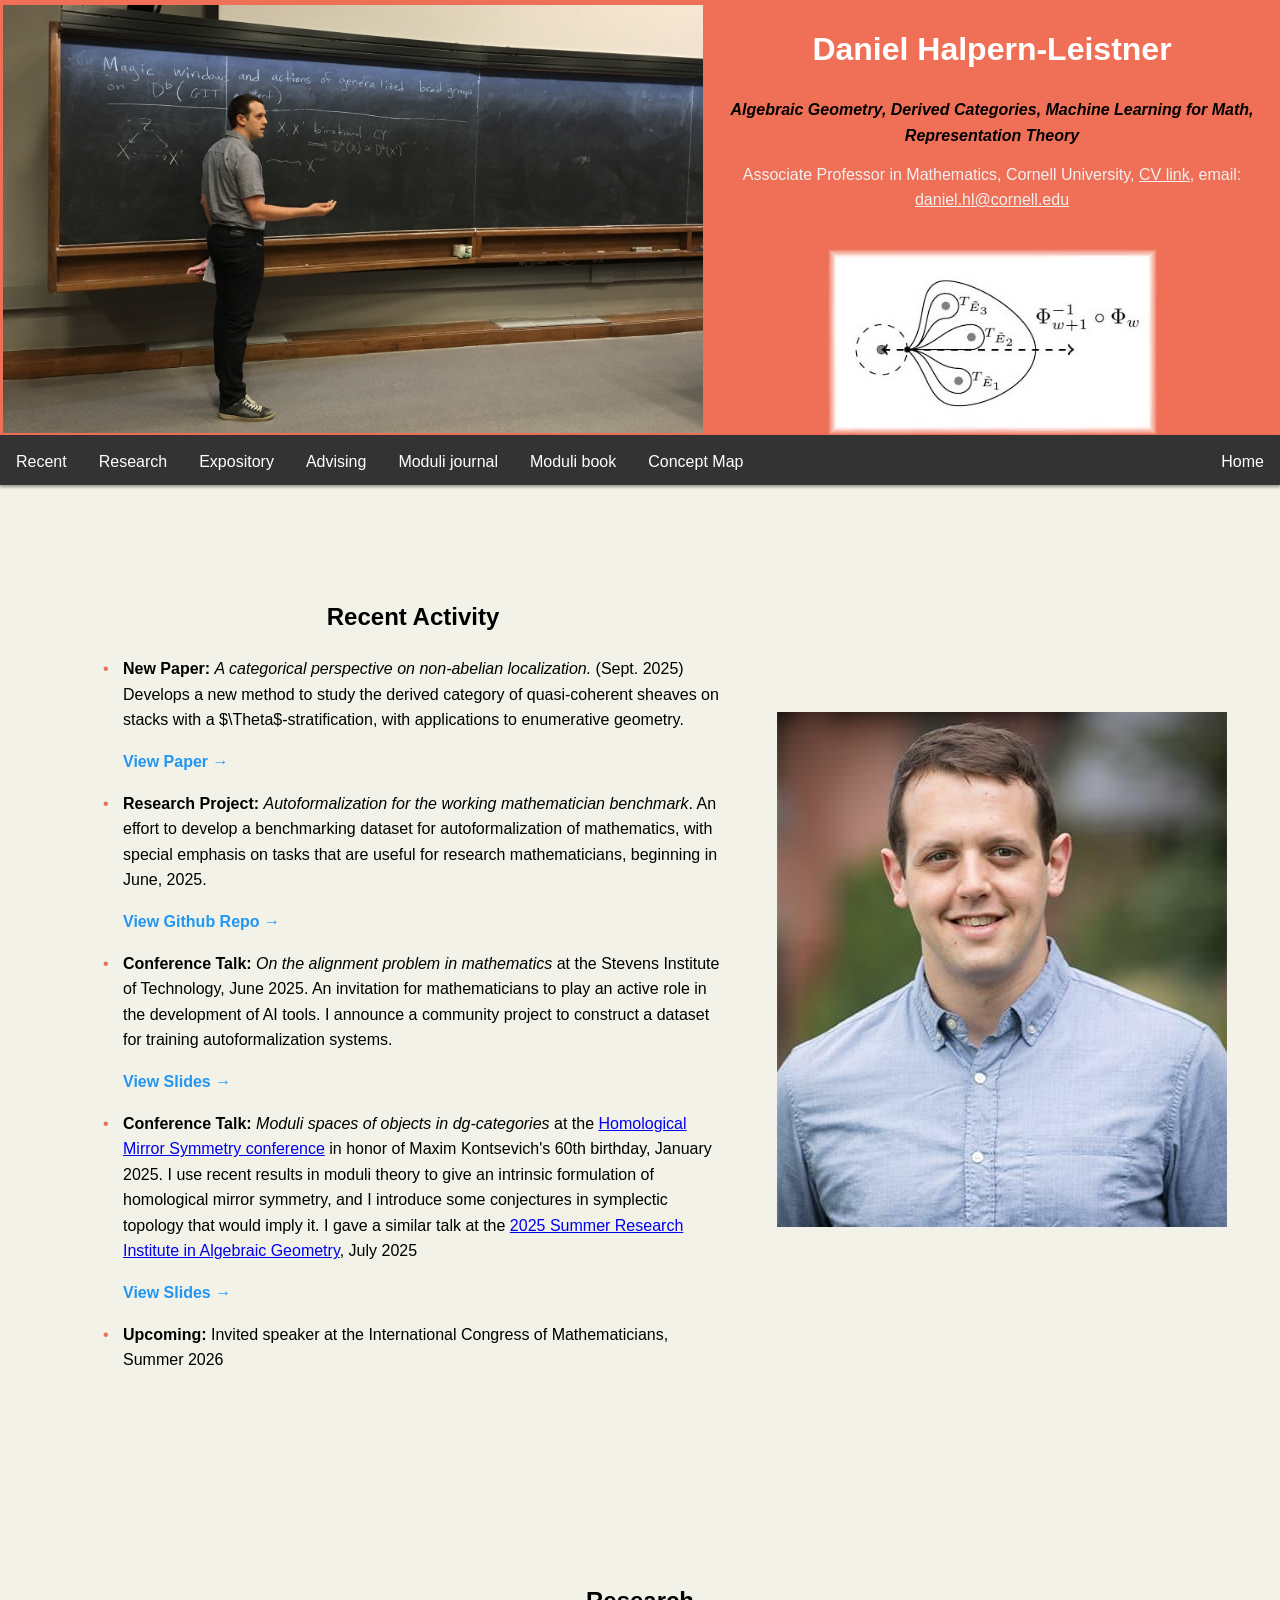
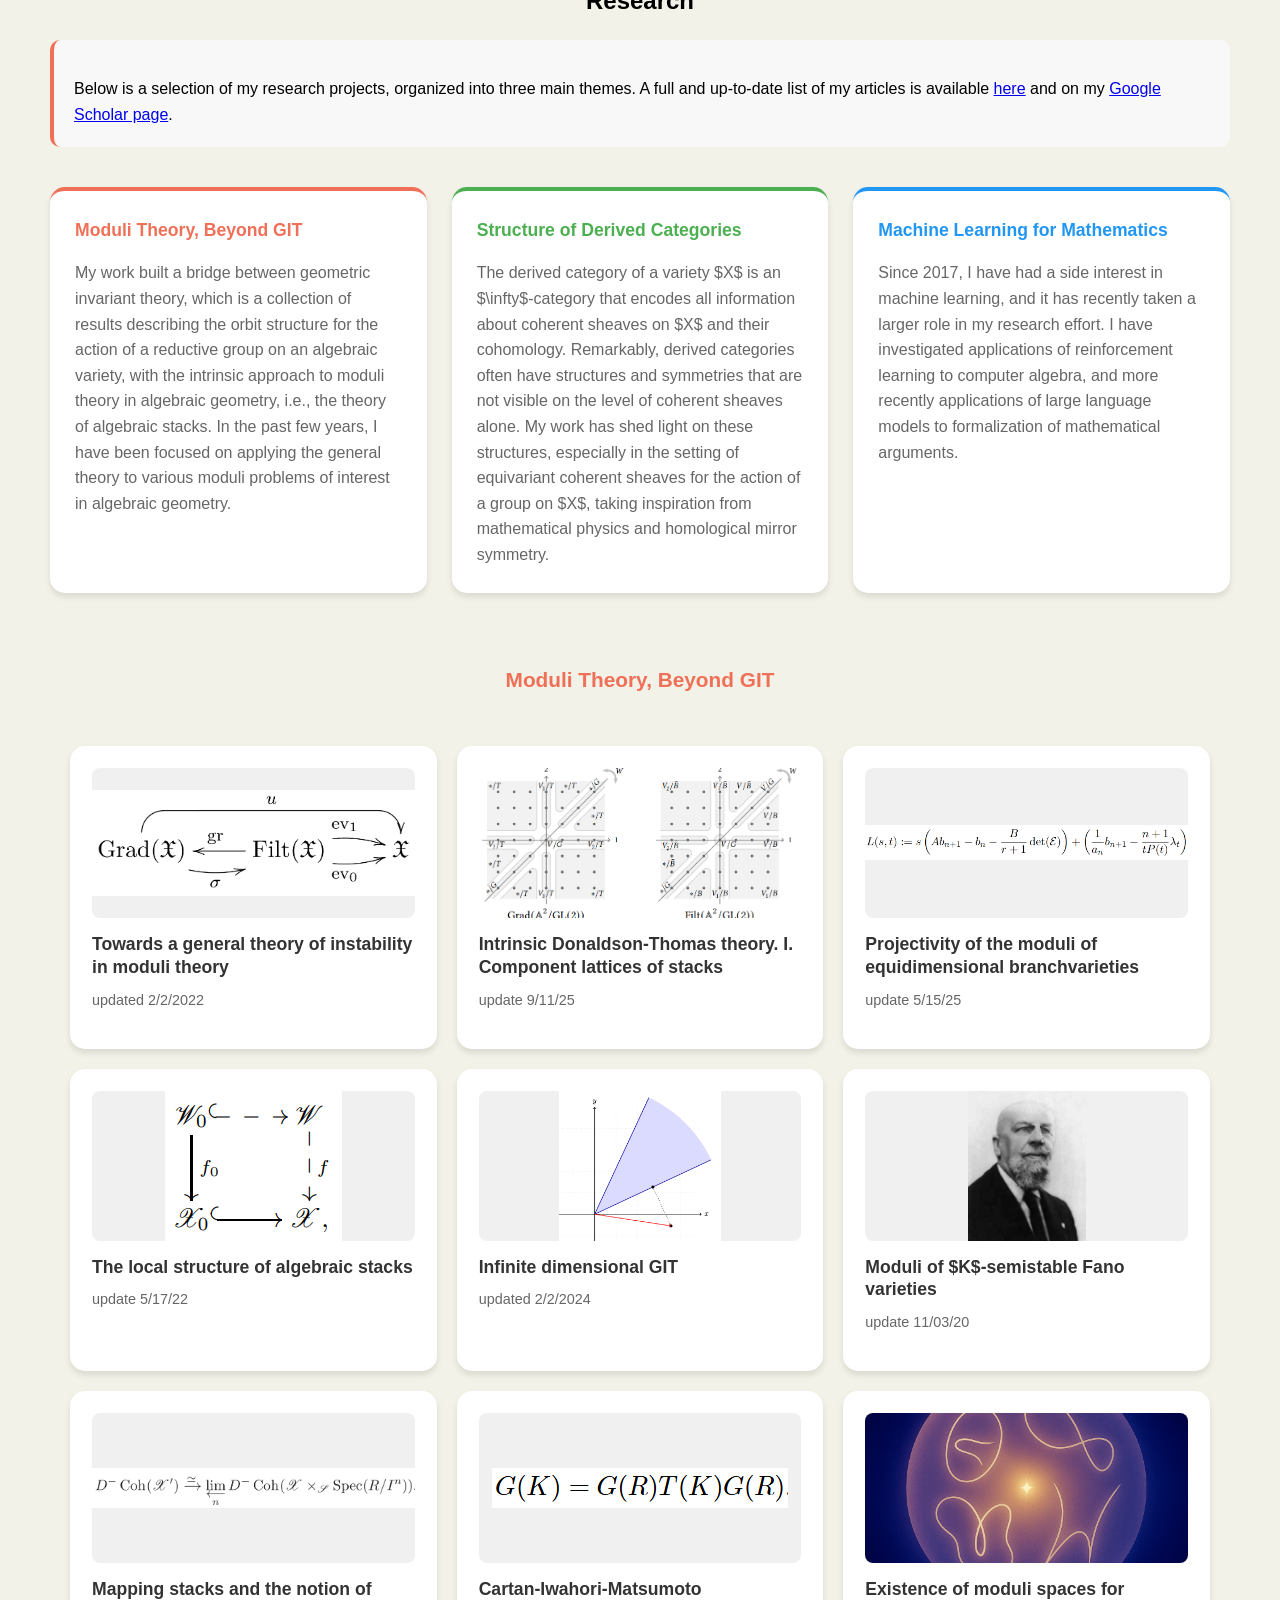
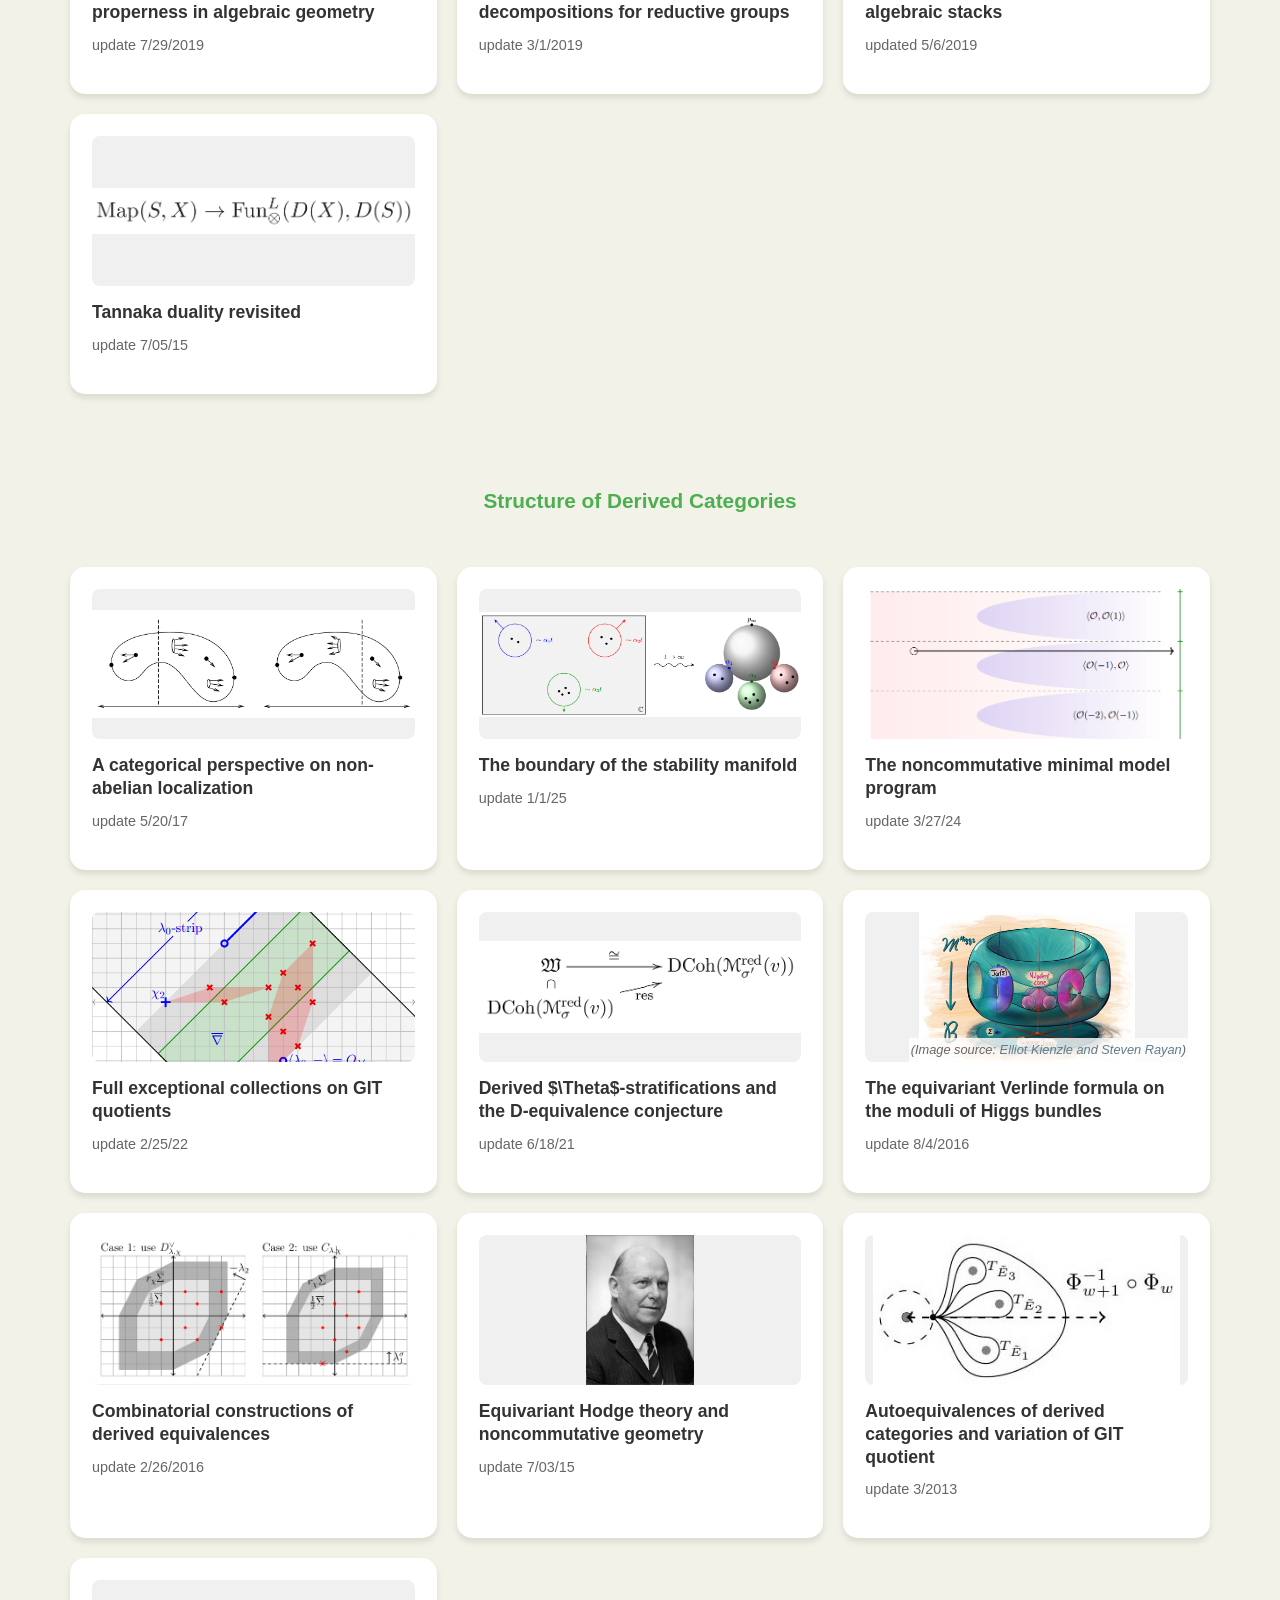
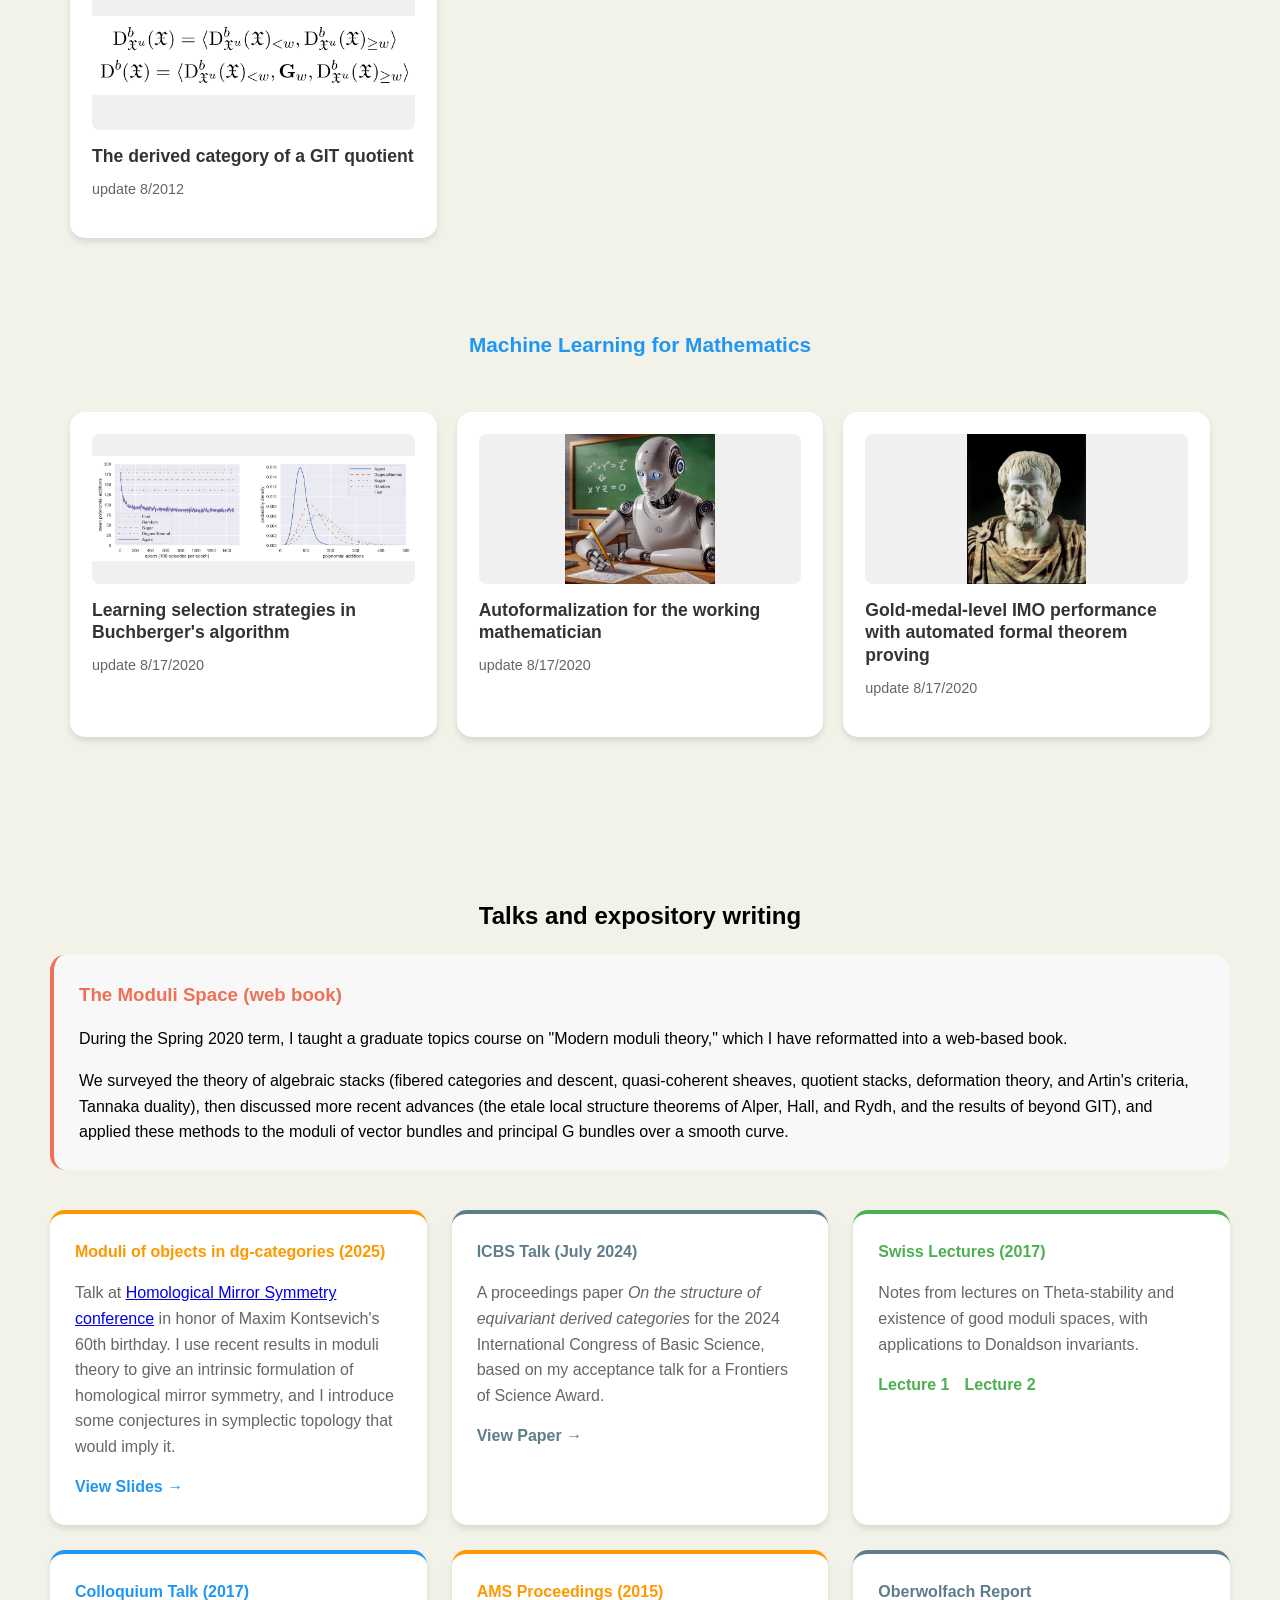
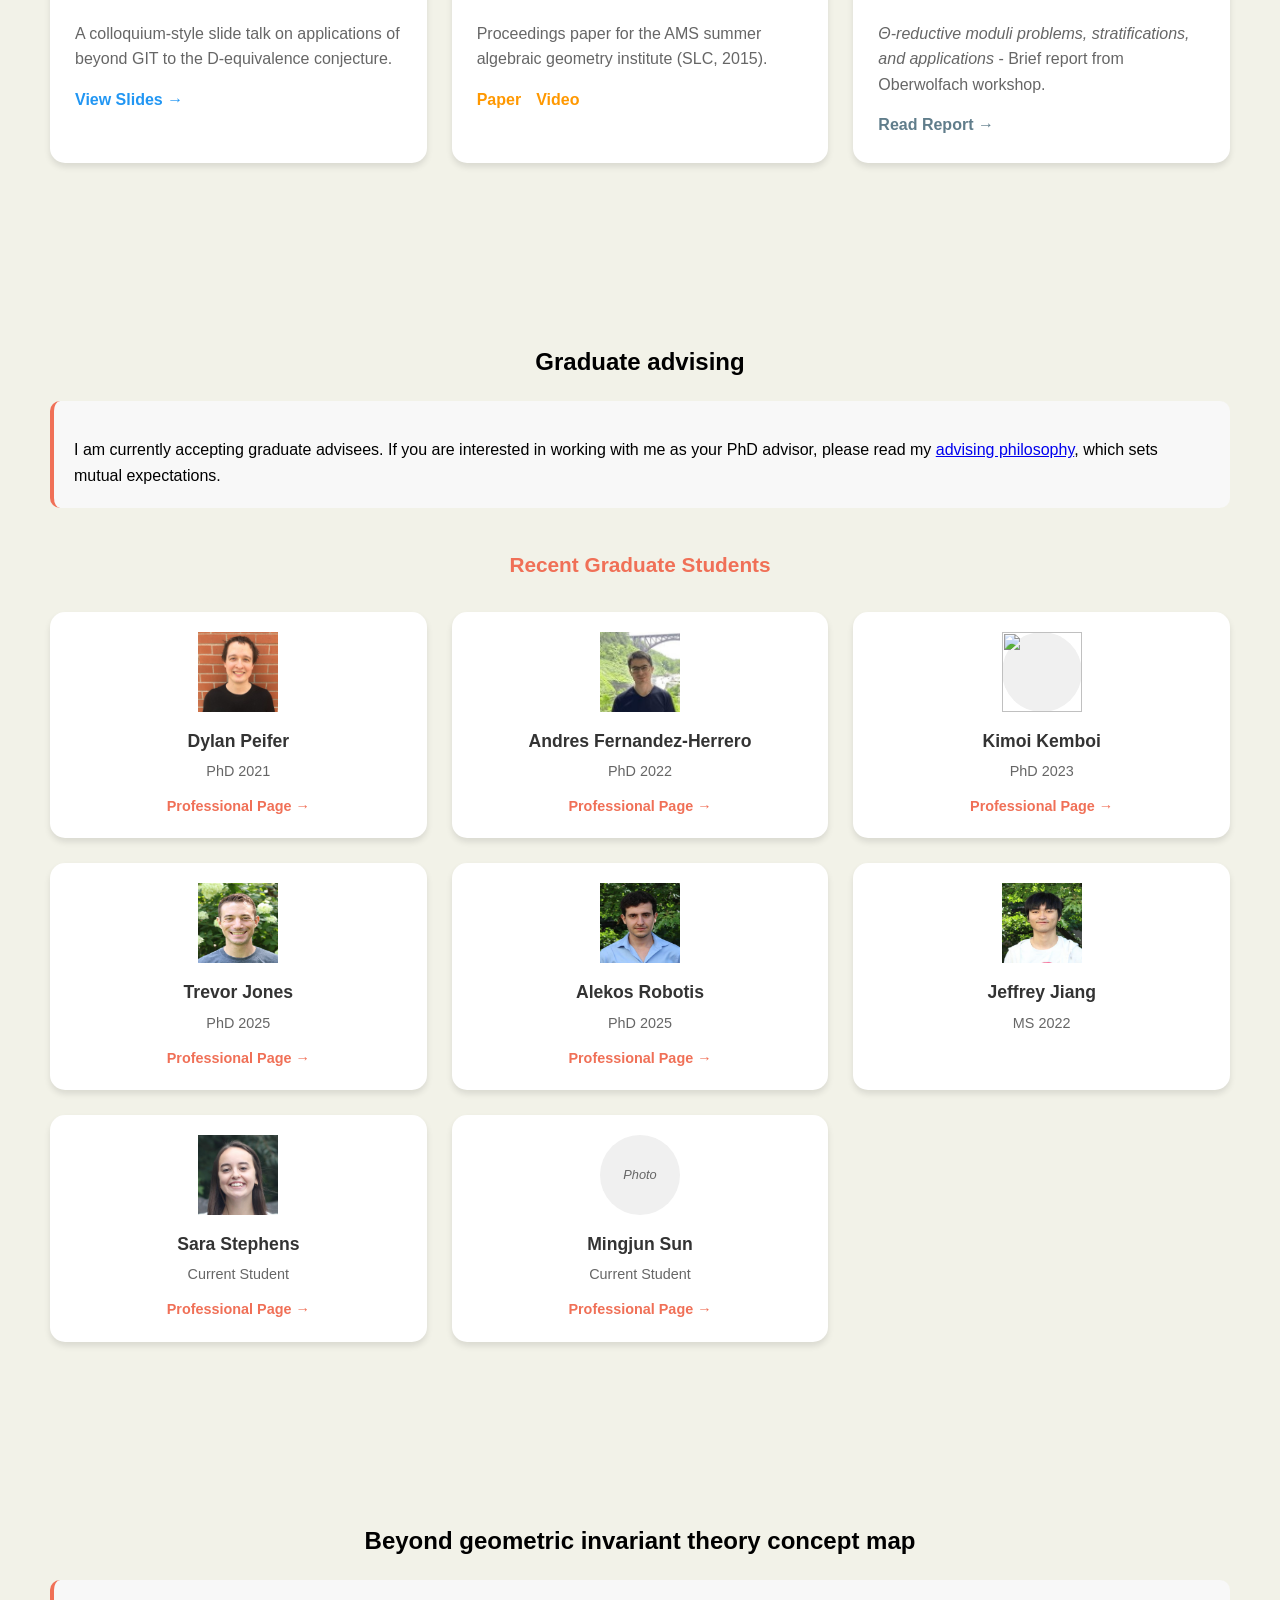
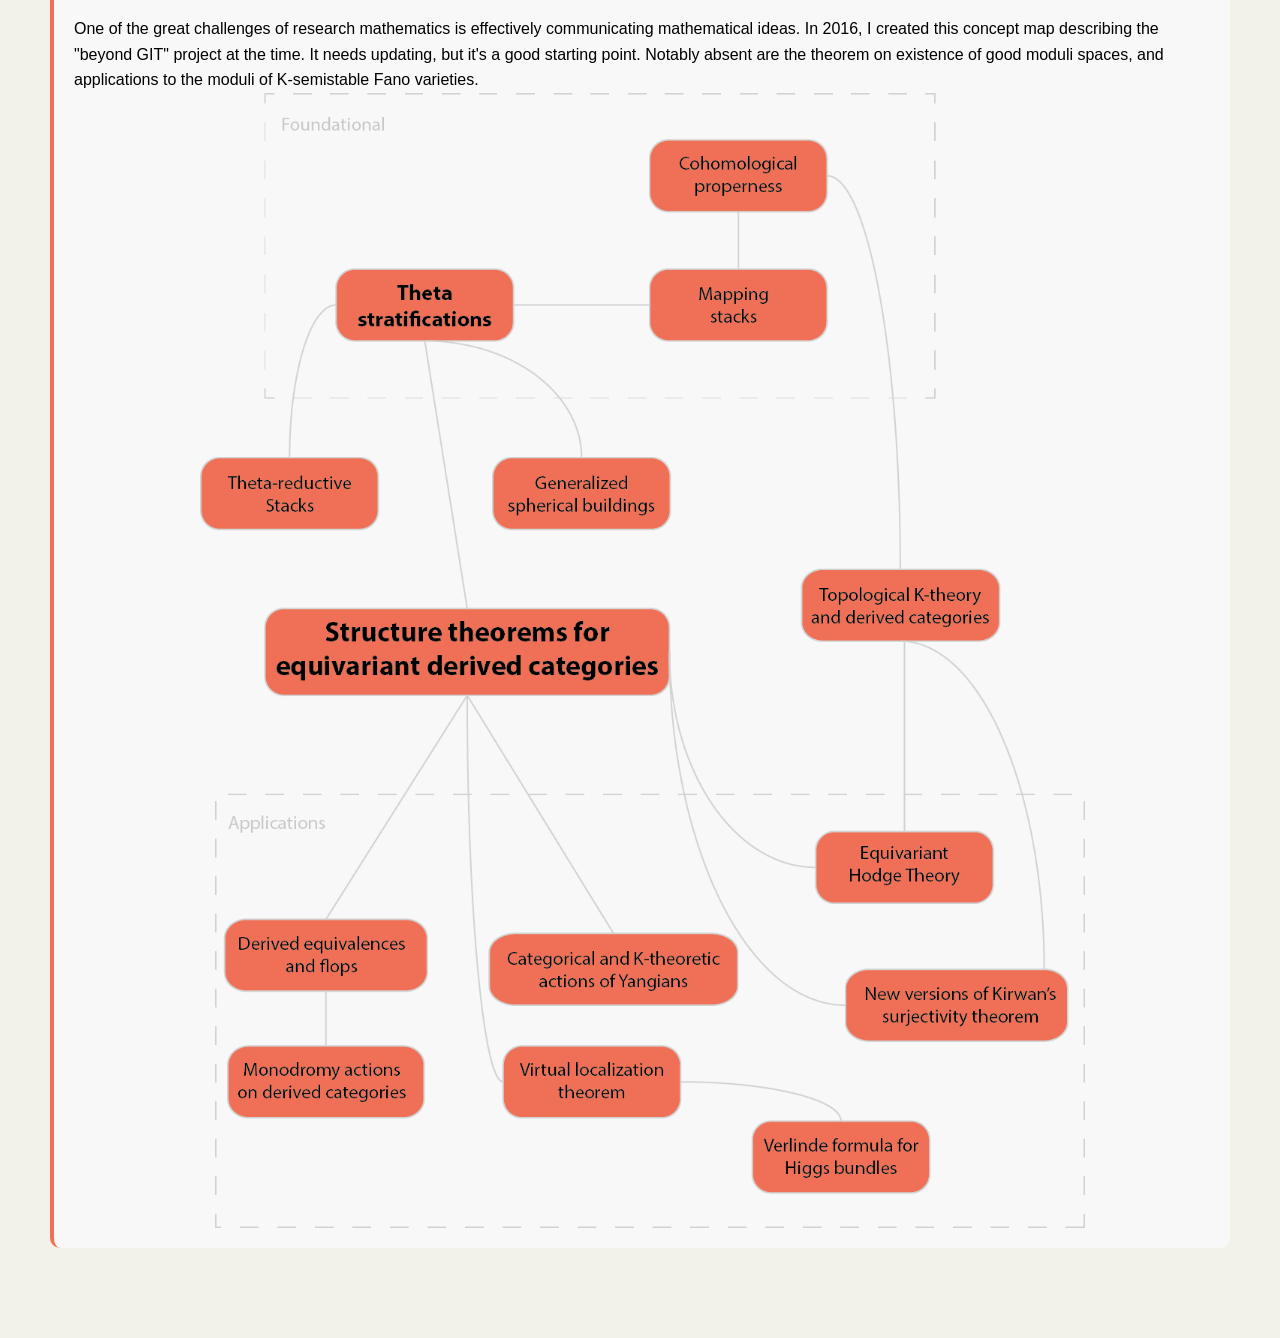
==== commit cc9cade9: "thumbnails for ML projects" ====
--- a/index.html
+++ b/index.html
@@ -313,6 +313,9 @@
       <tbody>
         <tr>
           <td>
+            <!---<div align="left">
+              <img src="IMG_0090_web.jpg" alt="Header Image" style="width: 100%; height: auto; object-fit: contain; display: block;">
+            </div>-->
             <div align="left"><img src="IMG_0090_web.jpg" width="700px" height="428px"></div>
           </td>
           <td>
@@ -790,7 +793,7 @@
         <!-- Article: Learning selection strategies in Buchberger's algorithm -->
         <div class="article-bubble" onclick="toggleArticle(this)">
           <div class="article-thumbnail">
-            [Paper Thumbnail Placeholder]
+            <img src="thumbnail_buchberger.png" class="responsive-img" alt="Thumbnail">
           </div>
           <div class="article-title">Learning selection strategies in Buchberger's algorithm</div>
           <div class="article-date">update 8/17/2020</div>
@@ -802,10 +805,10 @@
           </div>
         </div>
 
-        <!-- Article: 4 -->
-        <div class="article-bubble" onclick="toggleArticle(this)">
-          <div class="article-thumbnail">
-            [Paper Thumbnail Placeholder]
+        <!-- Article: autoformalization for the working mathematician -->
+        <div class="article-bubble" onclick="toggleArticle(this)">
+          <div class="article-thumbnail">
+            <img src="thumbnail_autoformalization.jpg" class="responsive-img" alt="Thumbnail" style="object-fit: contain; width: 100%; height: 100%;">
           </div>
           <div class="article-title">Autoformalization for the working mathematician</div>
           <div class="article-date">update 8/17/2020</div>
@@ -816,15 +819,16 @@
           </div>
         </div>
 
-        <!-- Article: 4 -->
-        <div class="article-bubble" onclick="toggleArticle(this)">
-          <div class="article-thumbnail">
-            [Paper Thumbnail Placeholder]
+        <!-- Article: harmonic -->
+        <div class="article-bubble" onclick="toggleArticle(this)">
+          <div class="article-thumbnail">
+            <img src="thumbnail_harmonic.webp" class="responsive-img" alt="Thumbnail" style="object-fit: contain; width: 100%; height: 100%;">
           </div>
           <div class="article-title">Gold-medal-level IMO performance with automated formal theorem proving</div>
           <div class="article-date">update 8/17/2020</div>
           <div class="article-content">
-            <p><p>I worked with the team at Harmonic.fun to develop their ``Aristotle" system to solve problems from the International Mathematical Olympiad. The system uses language models to do an enhanced tree search for proofs of lemma statements in Lean4. In July 2025, the system achieved a perfect score on 5 out of the 6 problems at IMO 2025, a gold-medal score. The system is still under development, but these results suggest that it has the potential to be a powerful tool for solving challenging mathematical problems.</p></p>
+            <p>I worked with the team at Harmonic.fun to develop their ``Aristotle" system to solve problems from the International Mathematical Olympiad. The system uses language models to do an enhanced tree search for proofs of lemma statements in Lean4. In July 2025, the system achieved a perfect score on 5 out of the 6 problems at IMO 2025, a gold-medal score. The system is still under development, but these results suggest that it has the potential to be a powerful tool for solving challenging mathematical problems.</p>
+            <p><a href="https://harmonic.fun/news#blog-post-imo" style="color: #2196F3; text-decoration: none; font-weight: bold;">View Blog Post →</a></p>
           </div>
         </div>
 
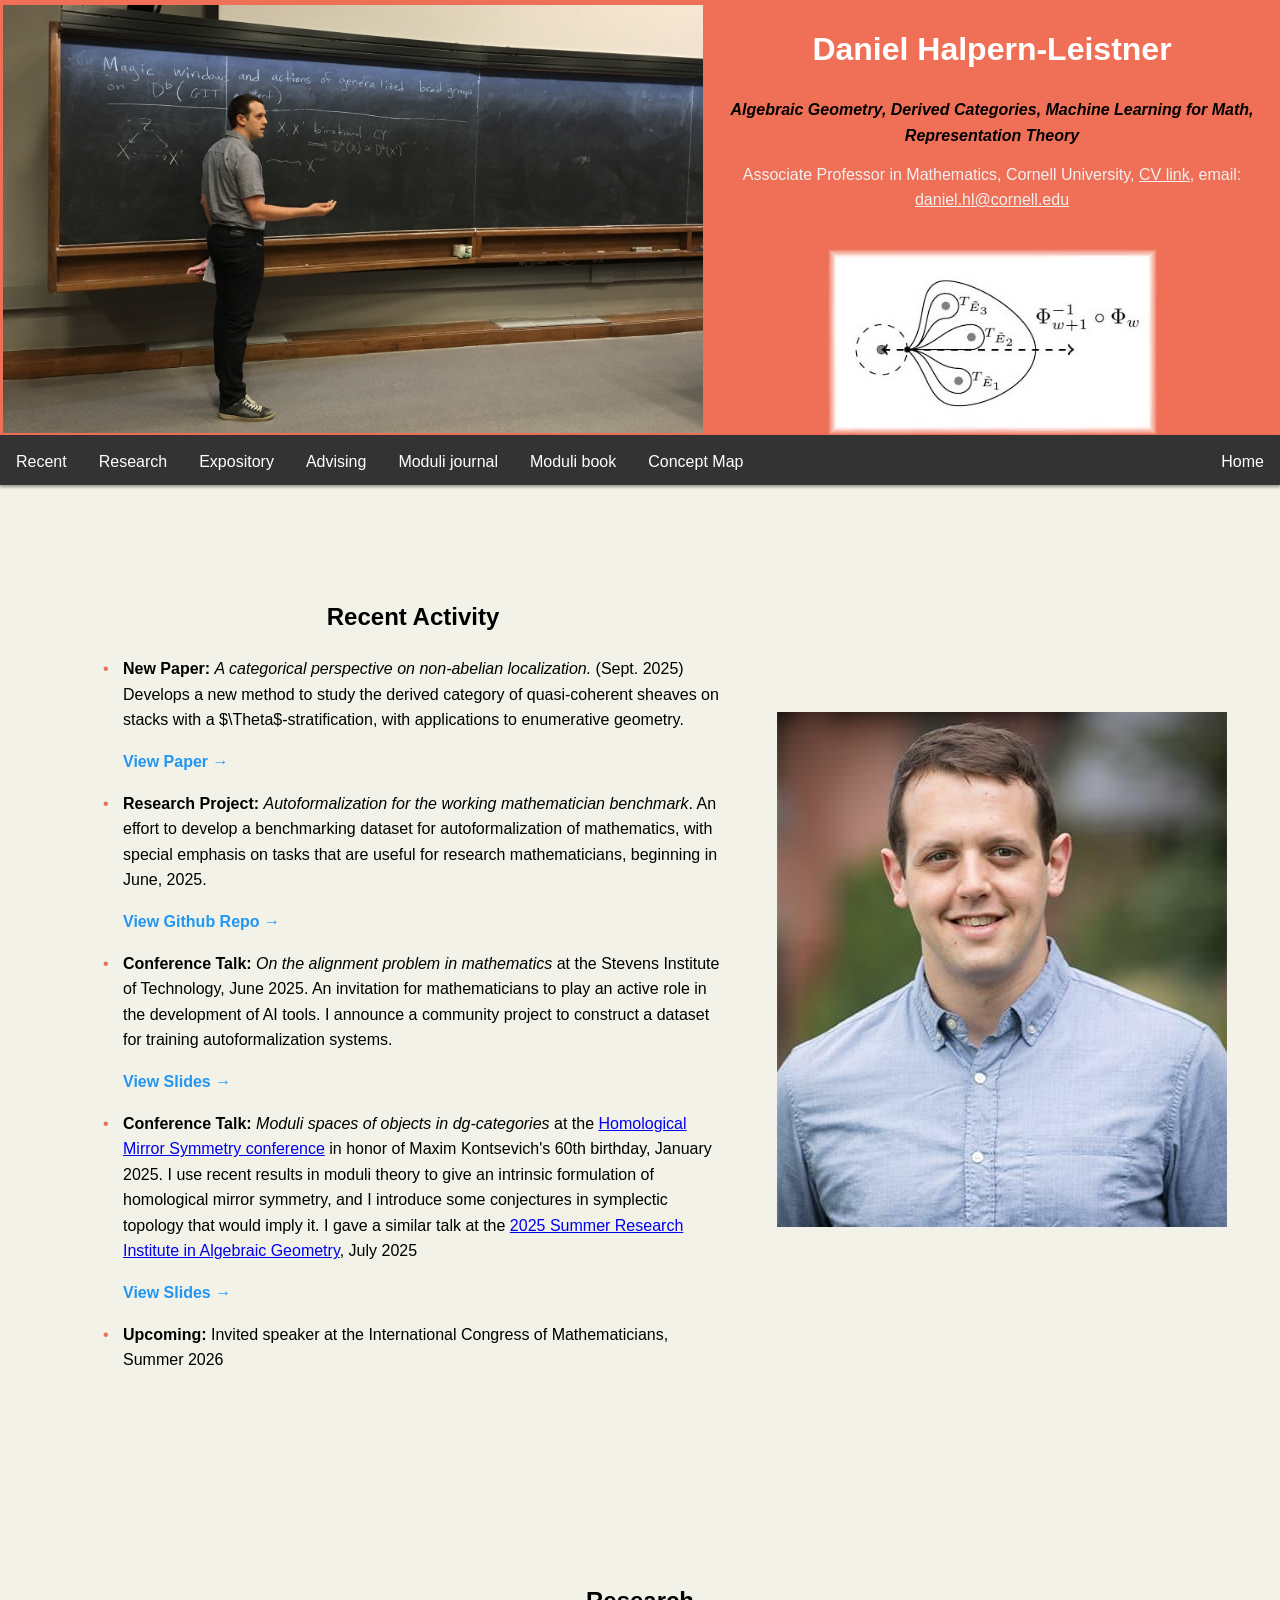
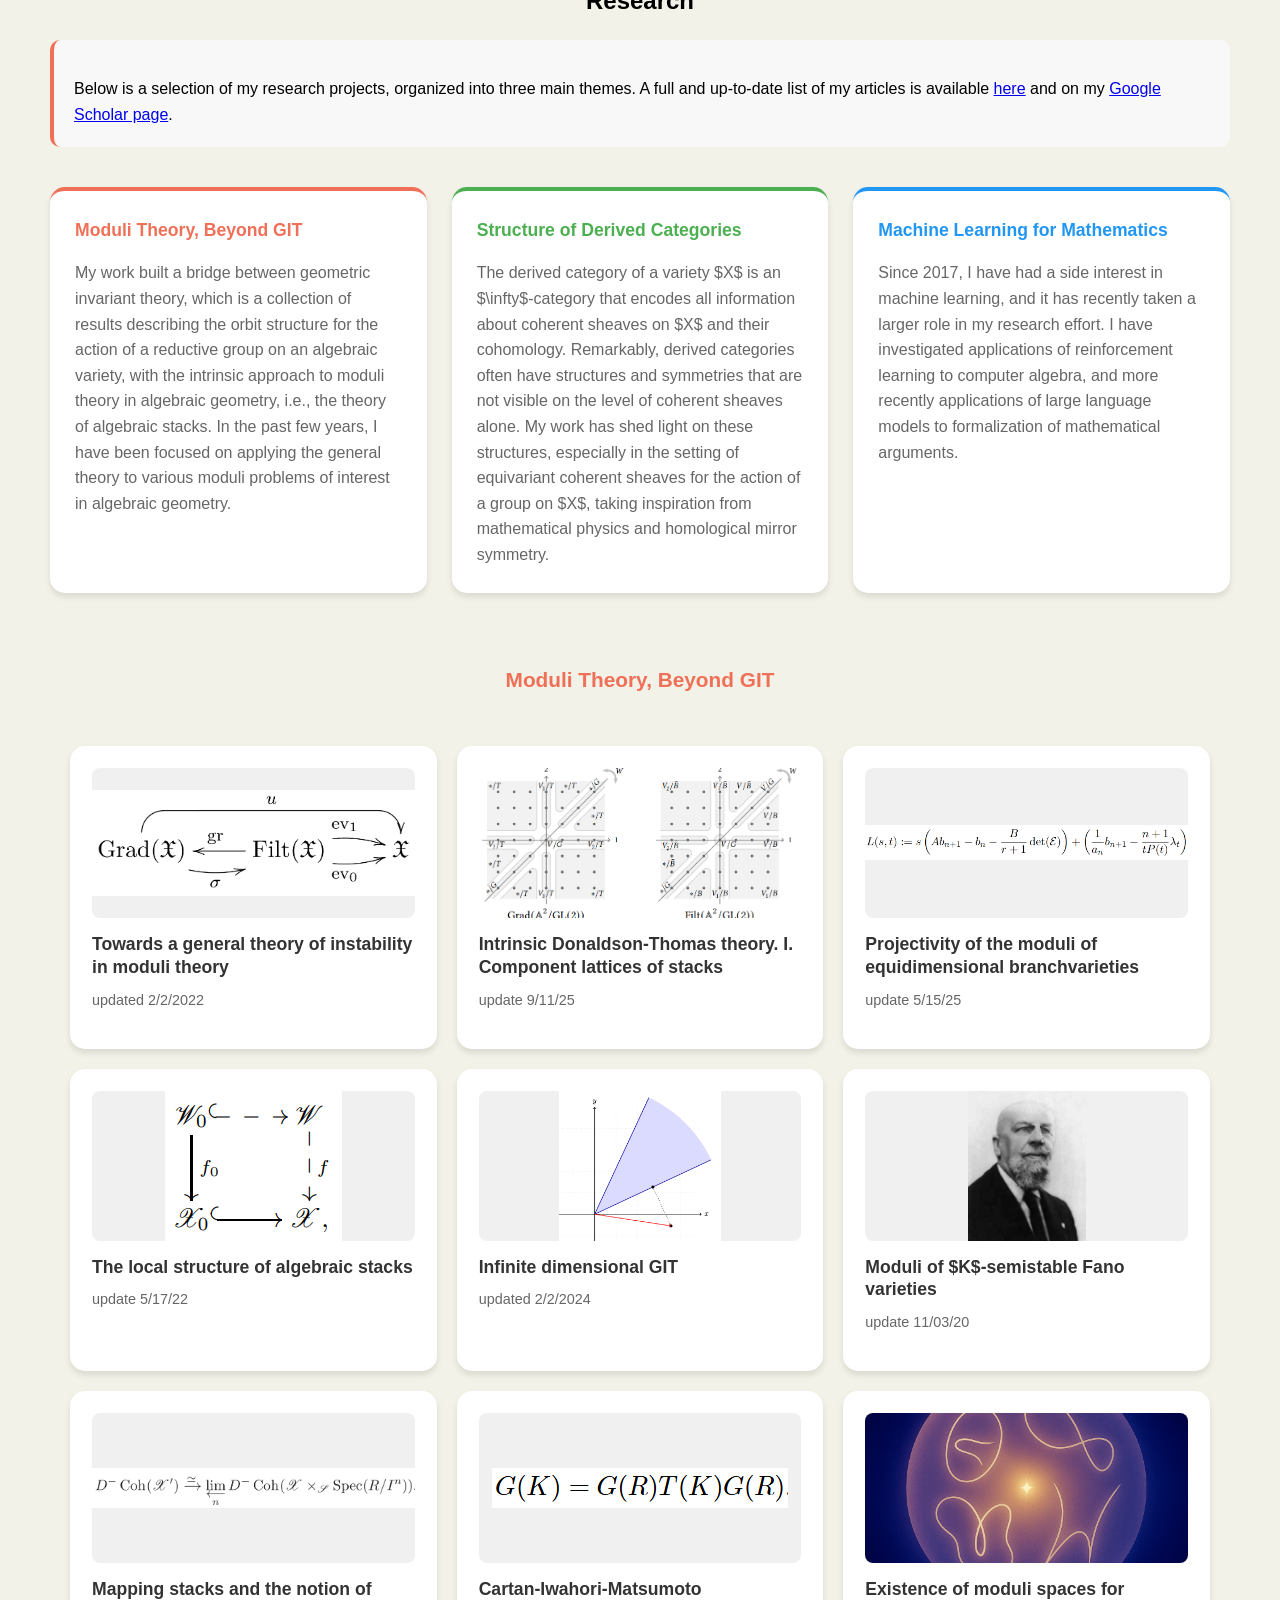
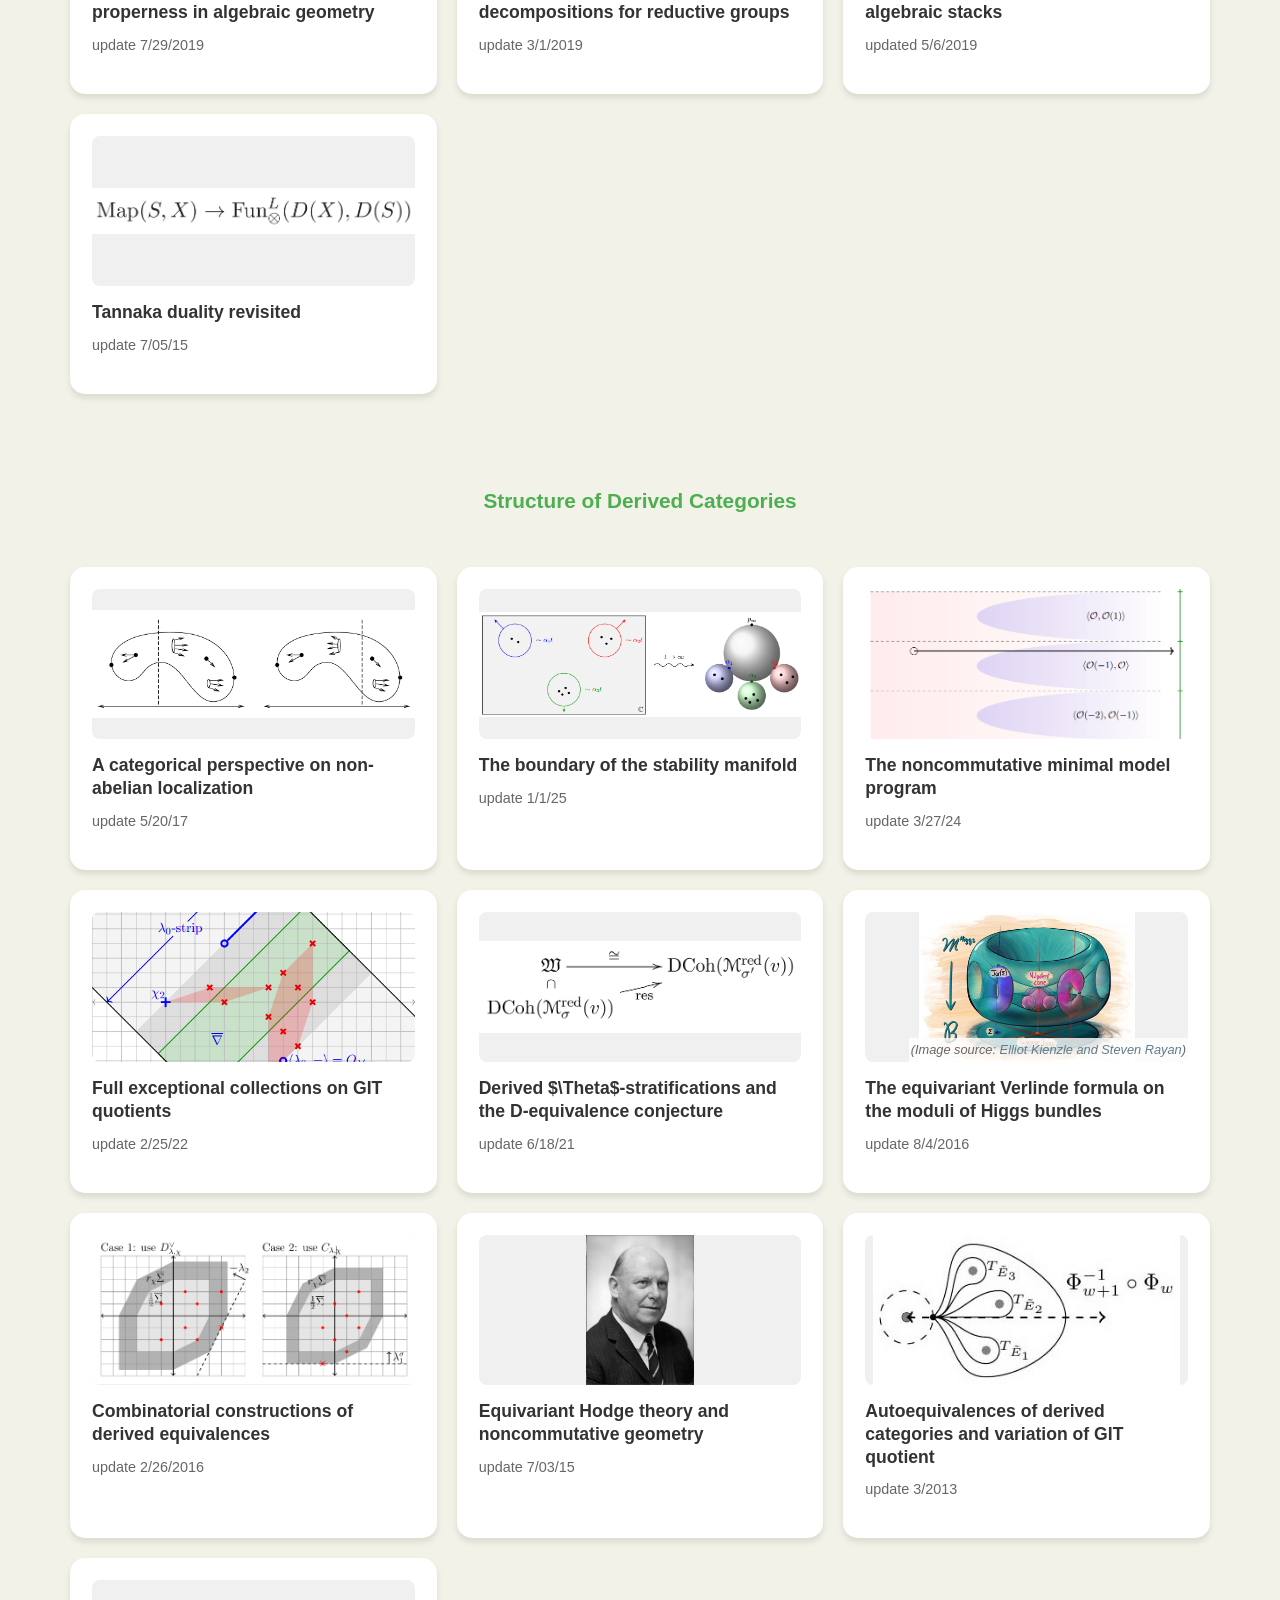
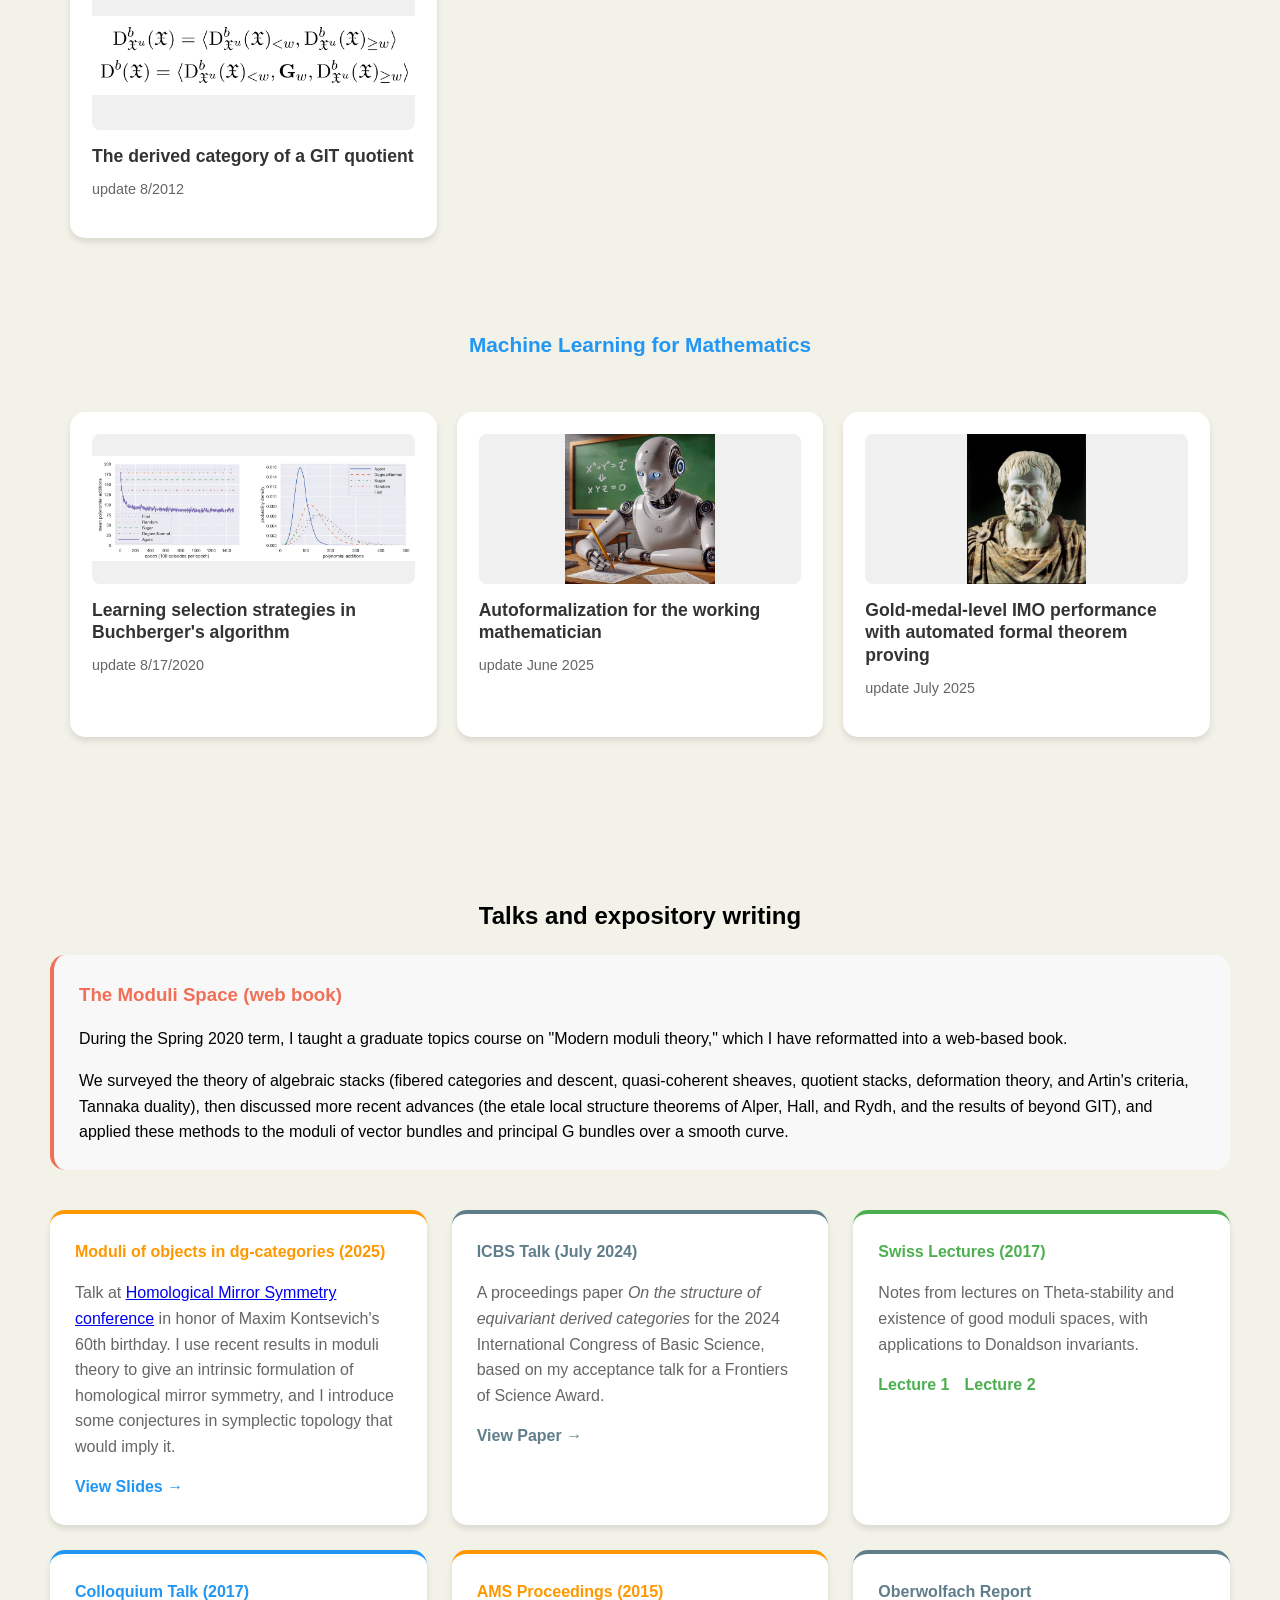
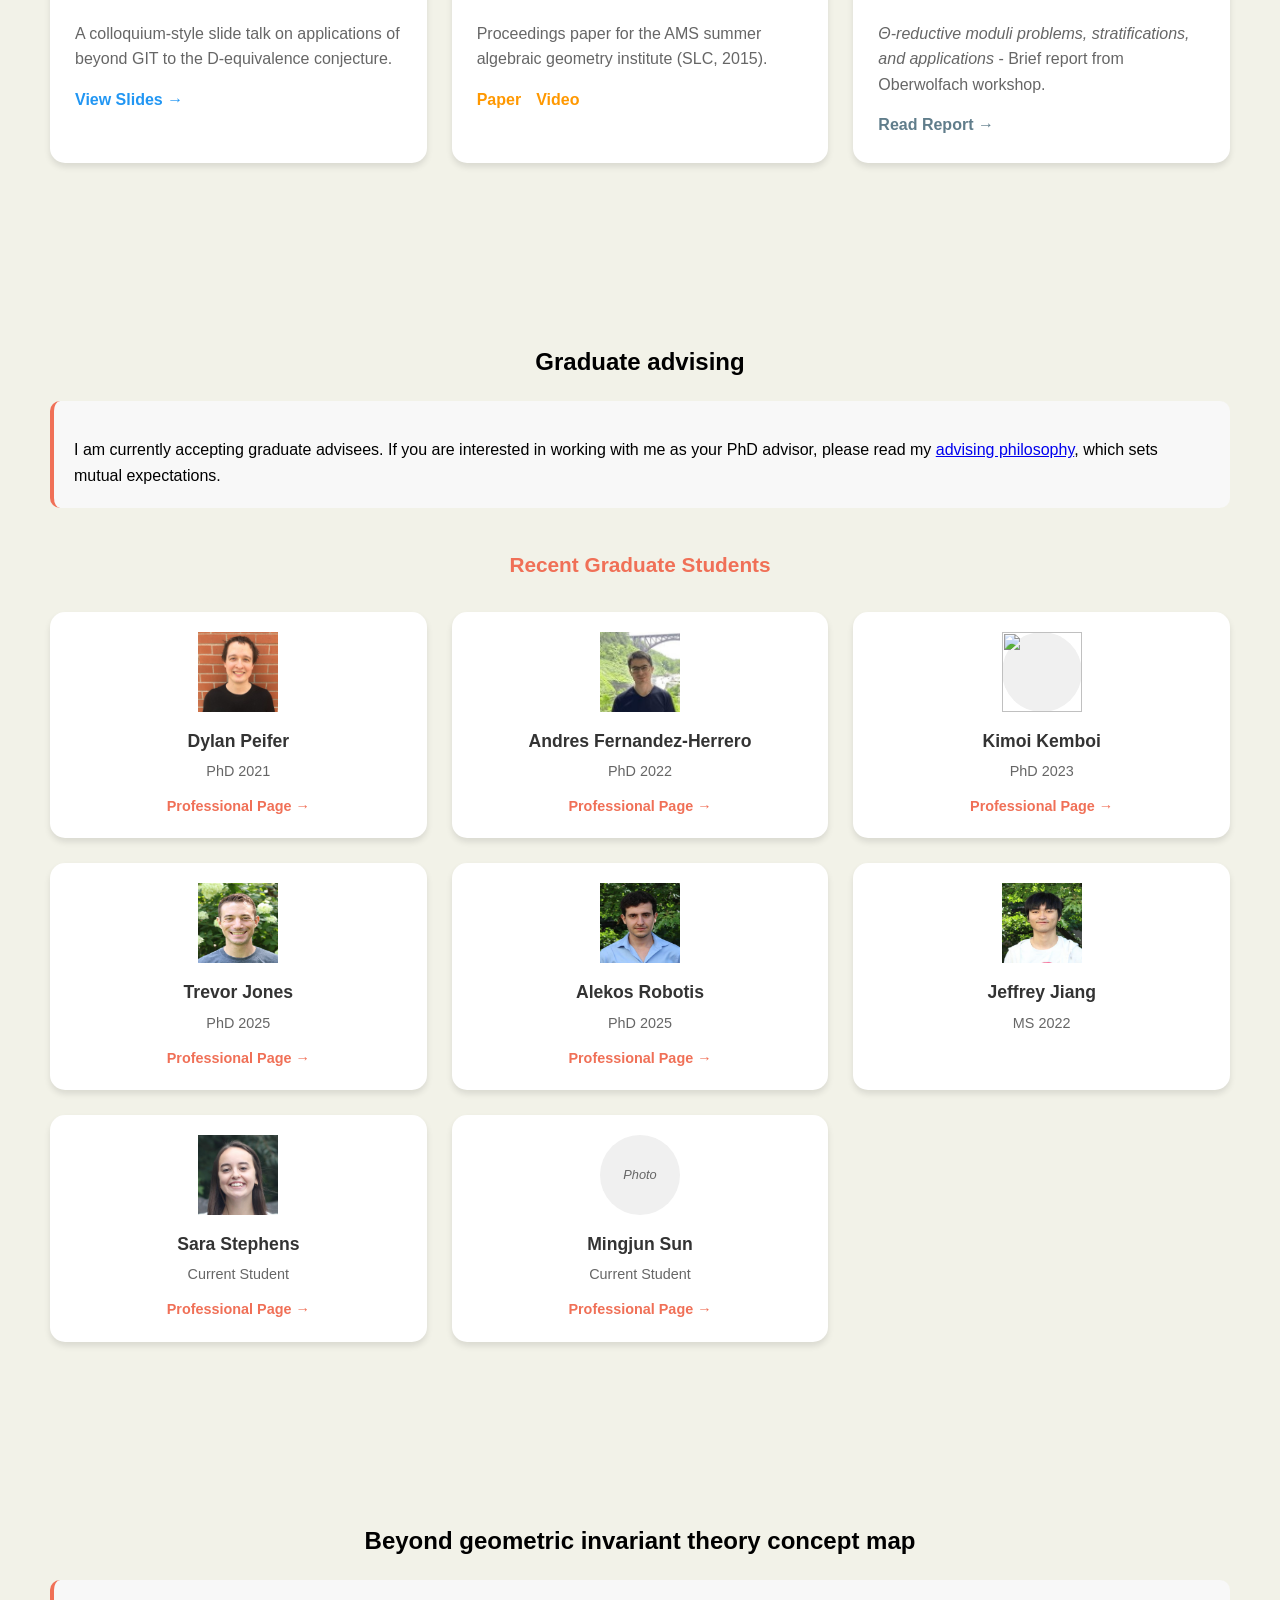
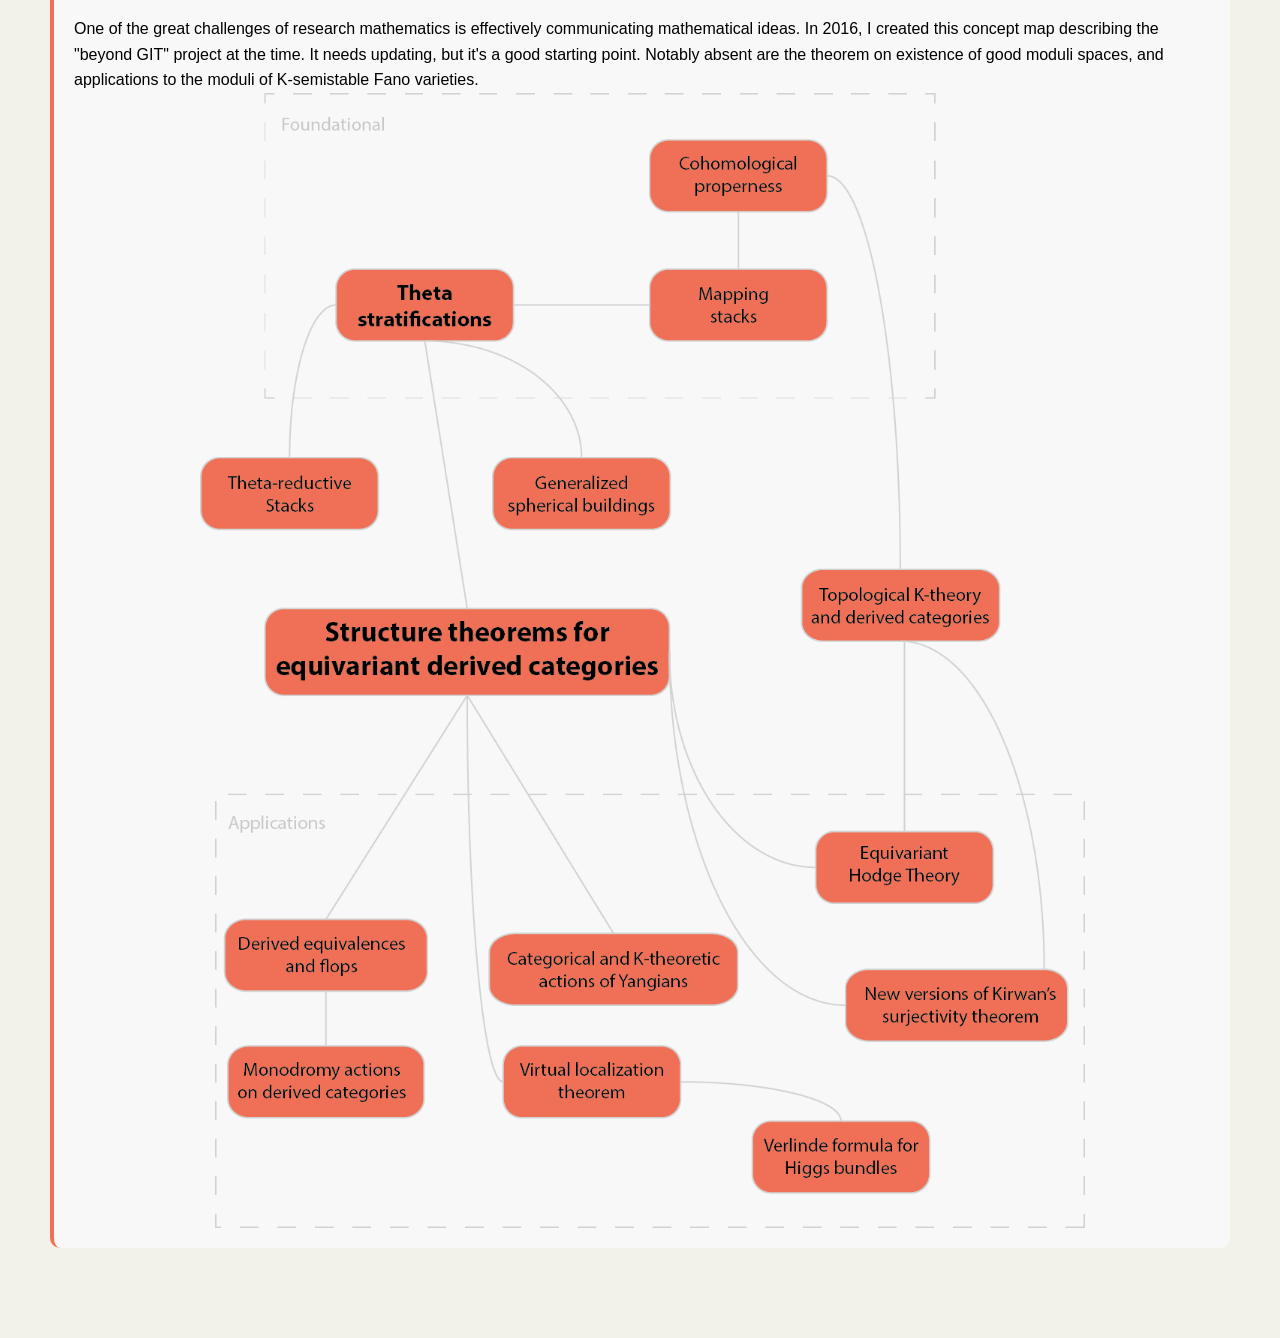
==== commit d966921d: "updated links in ML section" ====
--- a/index.html
+++ b/index.html
@@ -811,11 +811,12 @@
             <img src="thumbnail_autoformalization.jpg" class="responsive-img" alt="Thumbnail" style="object-fit: contain; width: 100%; height: 100%;">
           </div>
           <div class="article-title">Autoformalization for the working mathematician</div>
-          <div class="article-date">update 8/17/2020</div>
+          <div class="article-date">update June 2025</div>
           <div class="article-content">
             <p>This project is under development. With an interdisciplinary group of collaborators, I have designed a benchmark dataset that specifically targets a task that will be immediately useful for working mathematicians but is also challenging enough to be useful for machine learning researchers. Please email if you are interested in learning more or contributing.</p>
             <p>The idea is that each datapoint will be a blueprint for the proof of a very challenging known result in research-level mathematics. The datapoint includes definition, lemma, and theorem statements in Lean4, and it includes proofs in natural language. The task is for the model to use the natural language arguments and the directed graph of logical dependencies between statements to fill in correct proofs in Lean4 for all missing proofs.</p>
             <p><a href="https://github.com/DanielHL/autoformalization_pilot" style="color: #2196F3; text-decoration: none; font-weight: bold;">View Github Repo →</a></p>
+            <p><a href="https://docs.google.com/presentation/d/1dHOjWLtdn7x31tYfsznRVAolzTQxgFAYGcC-Sd0Ihxg/edit?usp=sharing" style="color: #2196F3; text-decoration: none; font-weight: bold;">View Slides →</a></p>
           </div>
         </div>
 
@@ -825,7 +826,7 @@
             <img src="thumbnail_harmonic.webp" class="responsive-img" alt="Thumbnail" style="object-fit: contain; width: 100%; height: 100%;">
           </div>
           <div class="article-title">Gold-medal-level IMO performance with automated formal theorem proving</div>
-          <div class="article-date">update 8/17/2020</div>
+          <div class="article-date">update July 2025</div>
           <div class="article-content">
             <p>I worked with the team at Harmonic.fun to develop their ``Aristotle" system to solve problems from the International Mathematical Olympiad. The system uses language models to do an enhanced tree search for proofs of lemma statements in Lean4. In July 2025, the system achieved a perfect score on 5 out of the 6 problems at IMO 2025, a gold-medal score. The system is still under development, but these results suggest that it has the potential to be a powerful tool for solving challenging mathematical problems.</p>
             <p><a href="https://harmonic.fun/news#blog-post-imo" style="color: #2196F3; text-decoration: none; font-weight: bold;">View Blog Post →</a></p>
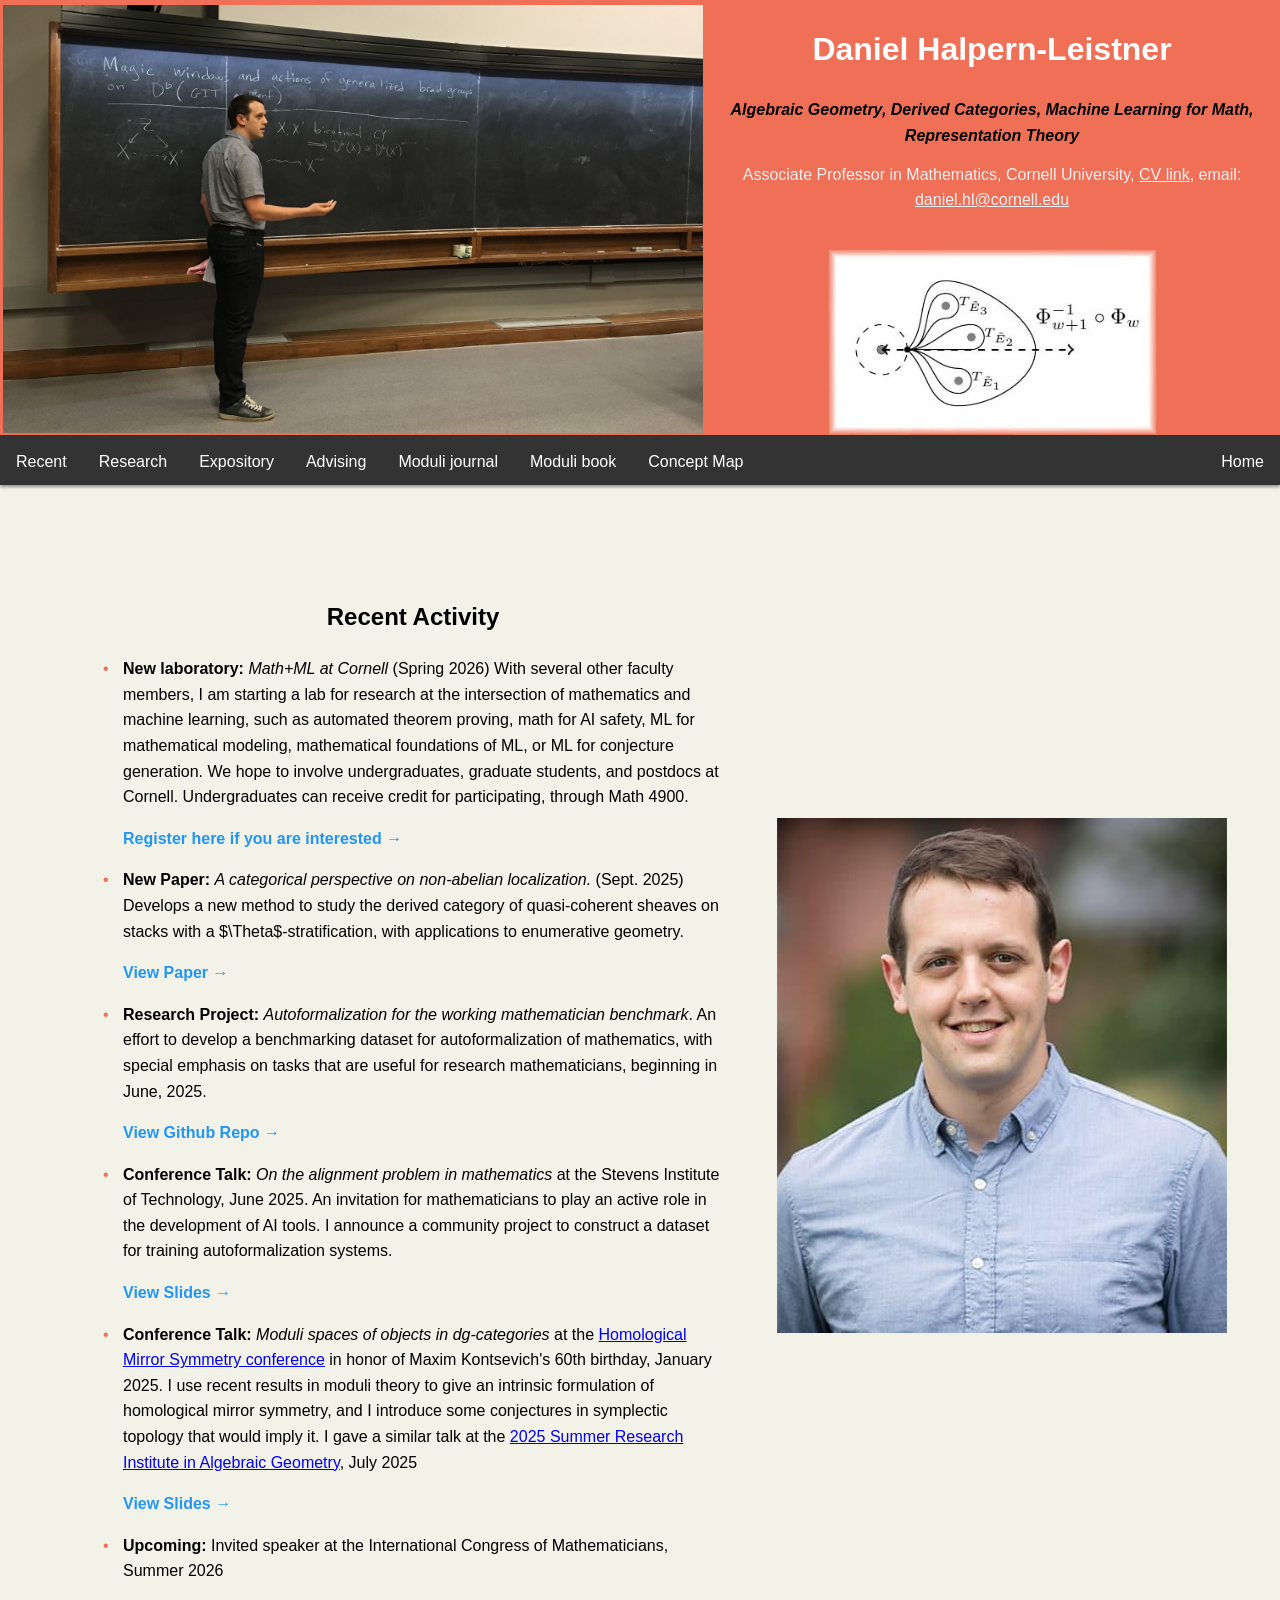
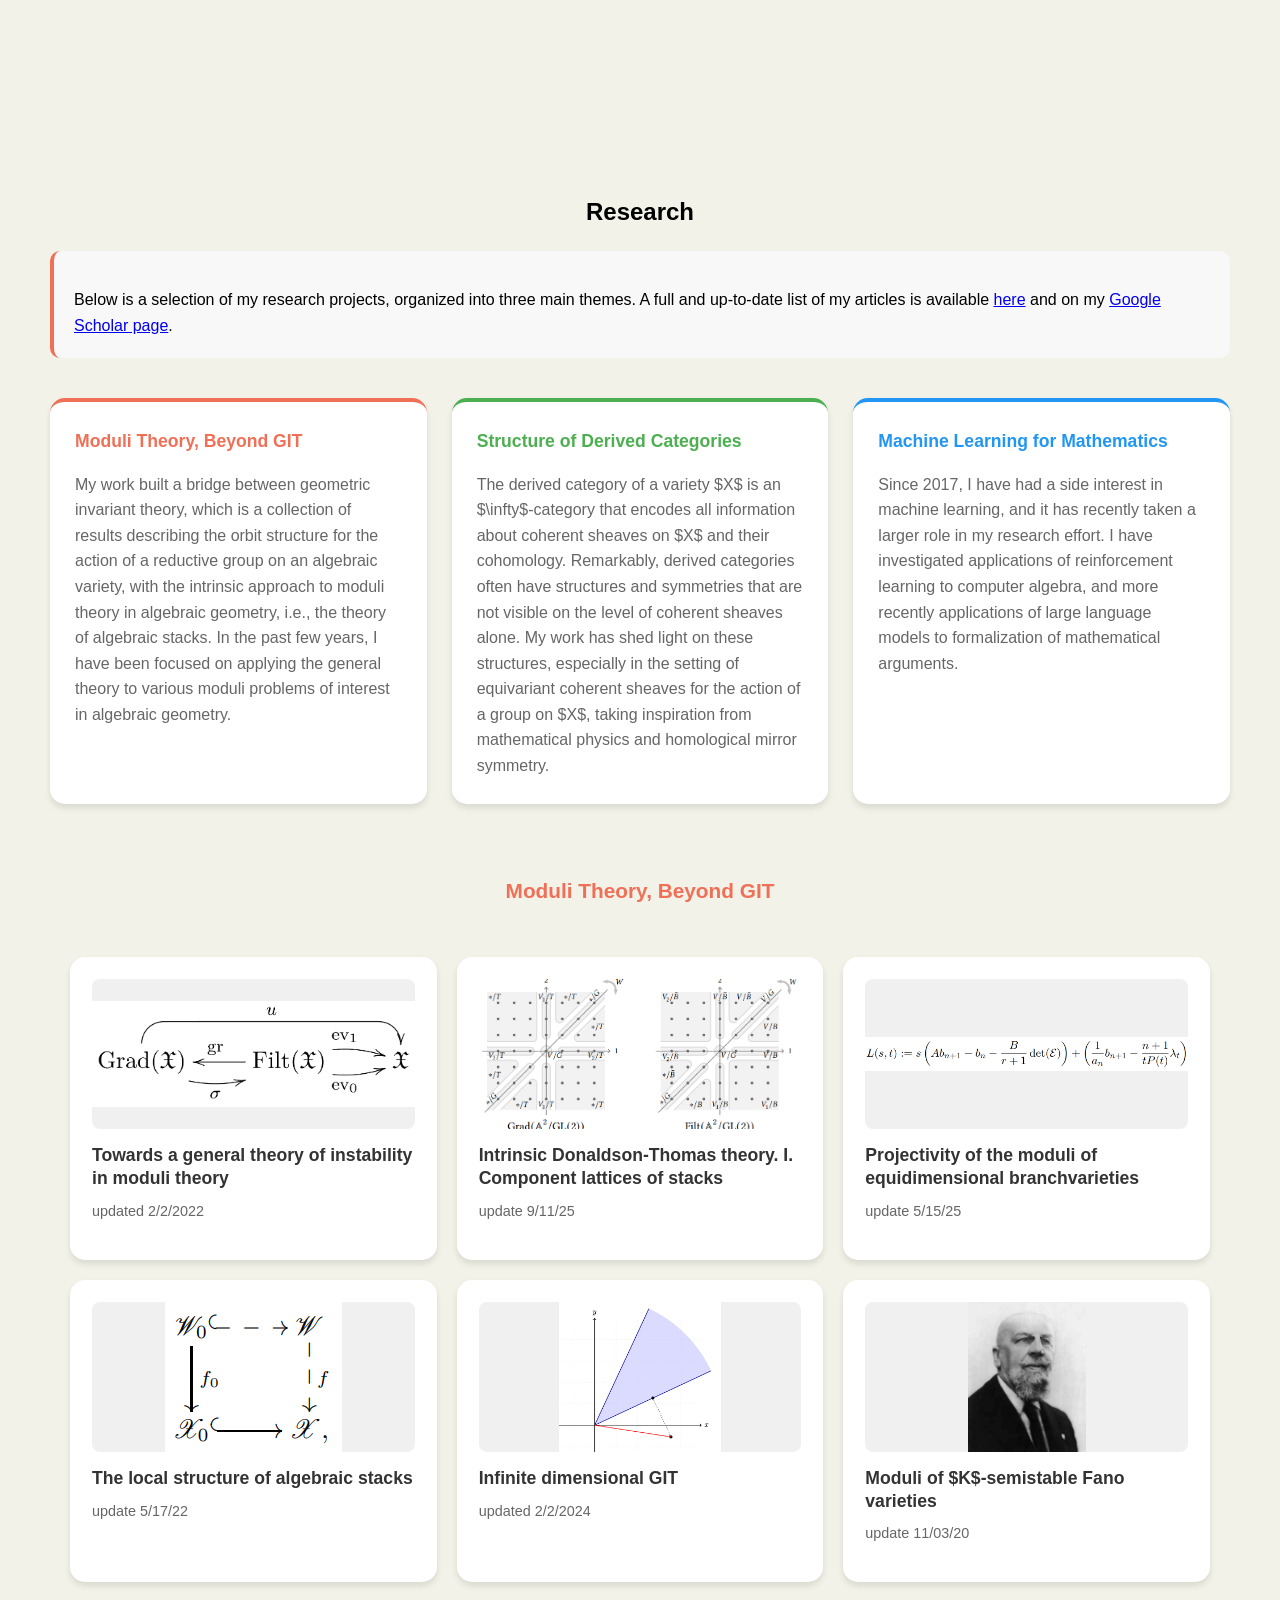
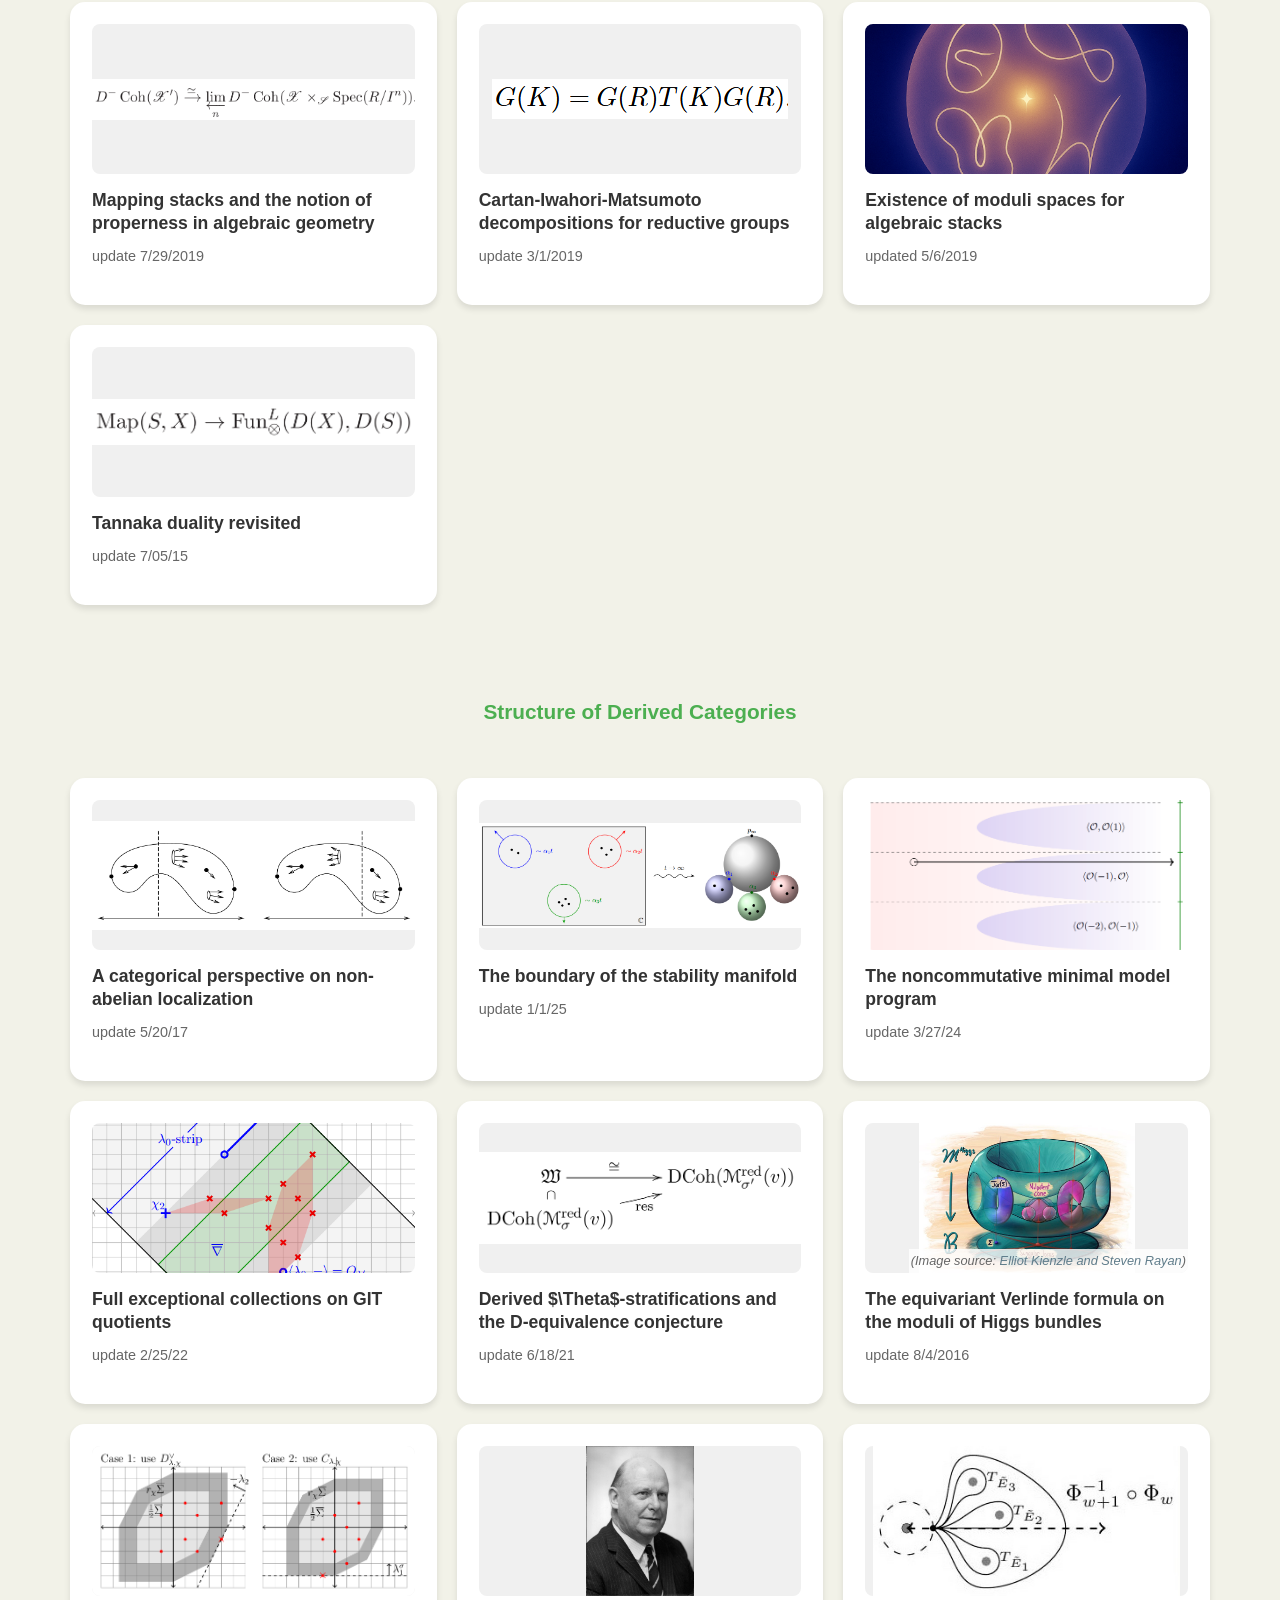
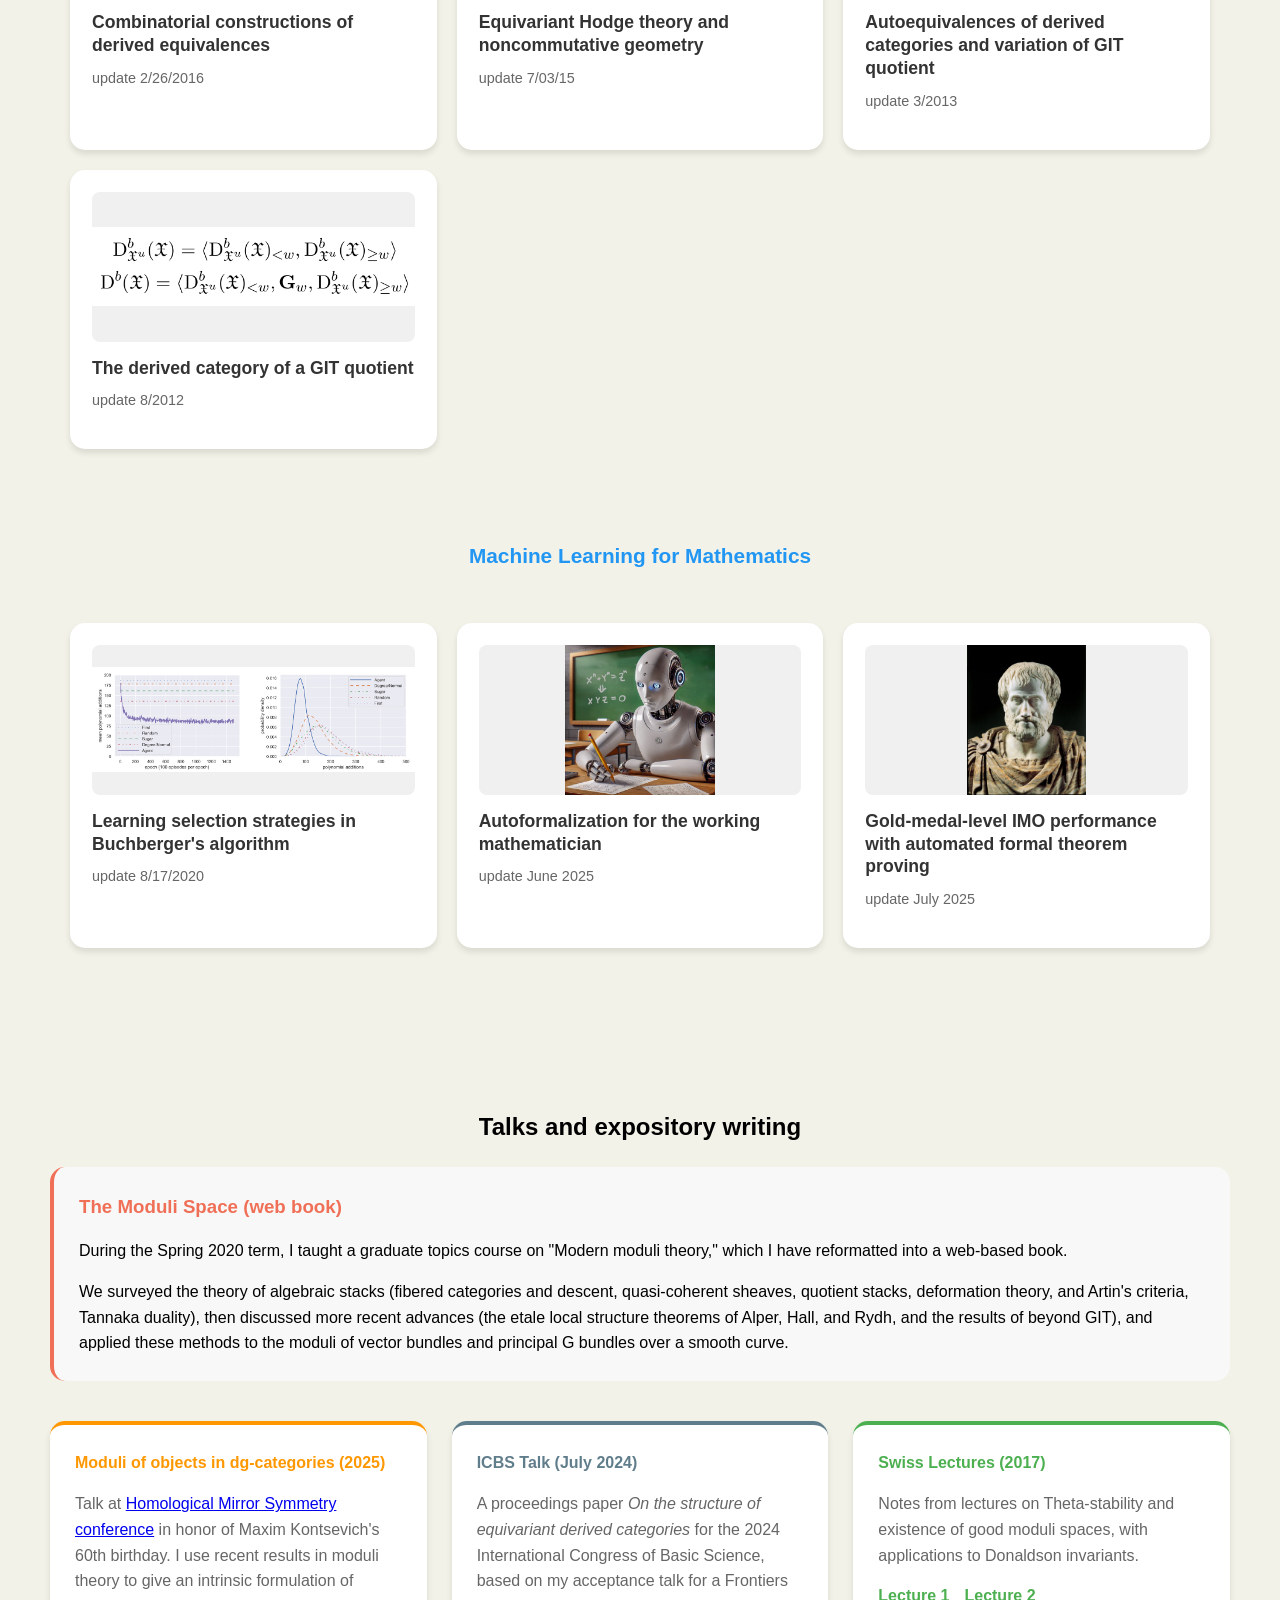
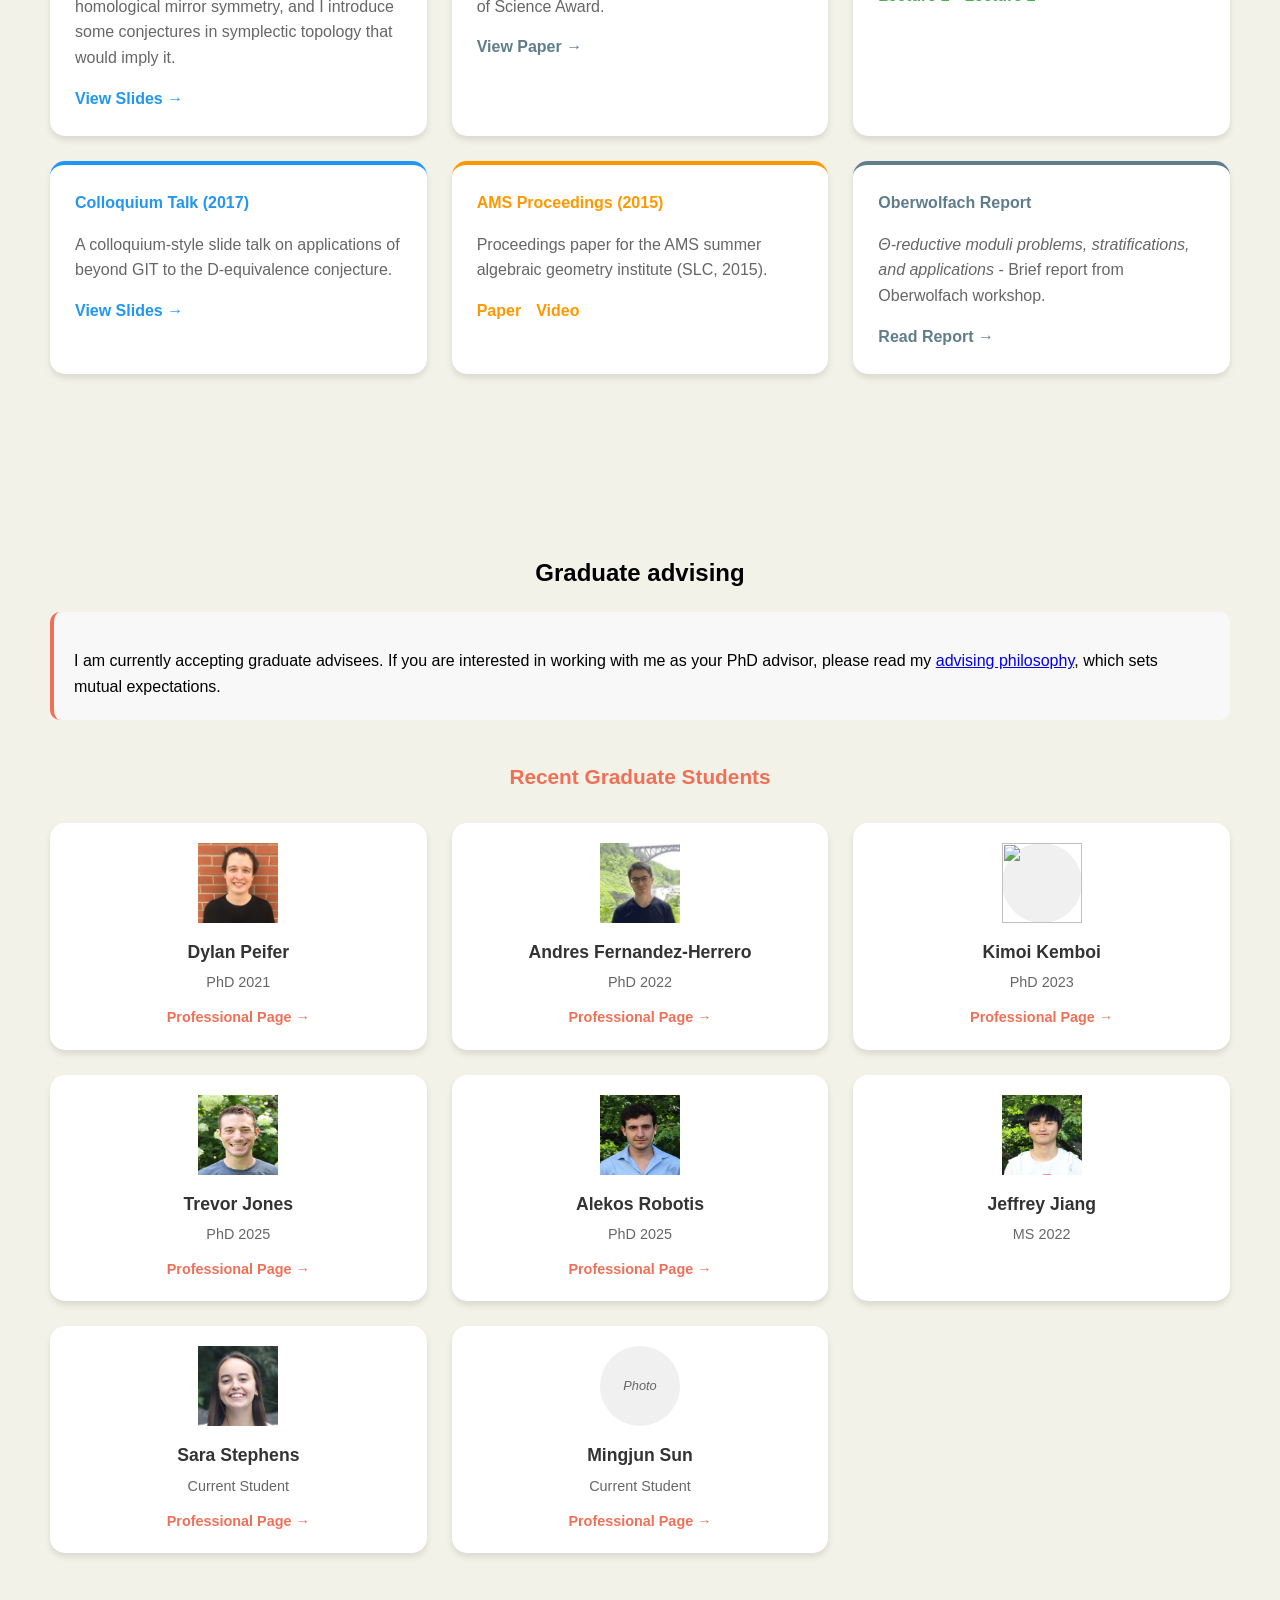
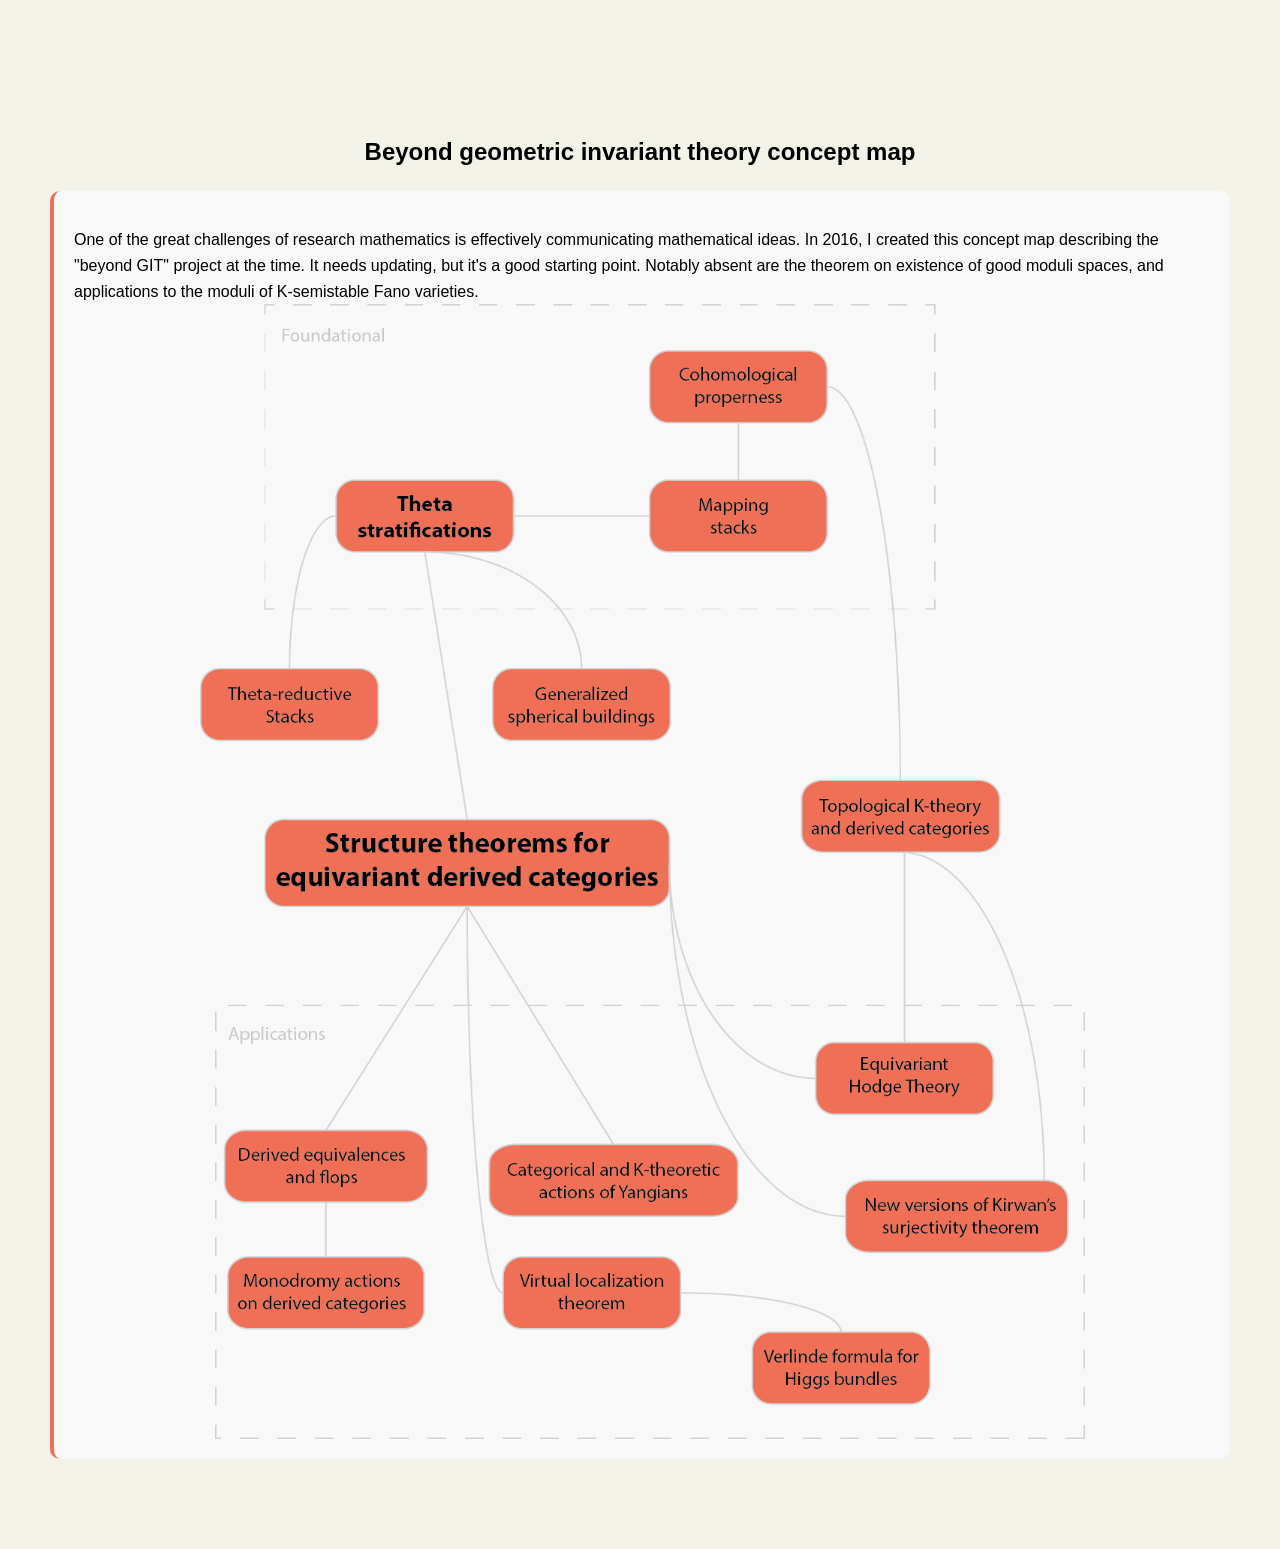
==== commit 844d7e85: "added link to Aristotle paper, and math for ML lab" ====
--- a/index.html
+++ b/index.html
@@ -357,6 +357,11 @@
                       <ul style="list-style: none; padding: 0;">
                         <li style="margin-bottom: 15px; padding-left: 20px; position: relative;">
                           <span style="position: absolute; left: 0; color: #f07057;">•</span>
+                          <strong>New laboratory:</strong> <em>Math+ML at Cornell</em> (Spring 2026) With several other faculty members, I am starting a lab for research at the intersection of mathematics and machine learning, such as automated theorem proving, math for AI safety, ML for mathematical modeling, mathematical foundations of ML, or ML for conjecture generation. We hope to involve undergraduates, graduate students, and postdocs at Cornell. Undergraduates can receive credit for participating, through Math 4900.
+                          <p><a href="https://docs.google.com/forms/d/e/1FAIpQLSe-5uDXSav0aKFZ8k8eOScCNmPUE2t2FgaruZxzIUinnC-I5w/viewform?usp=dialog" style="color: #2196F3; text-decoration: none; font-weight: bold;">Register here if you are interested →</a></p>
+                        </li>
+                        <li style="margin-bottom: 15px; padding-left: 20px; position: relative;">
+                          <span style="position: absolute; left: 0; color: #f07057;">•</span>
                           <strong>New Paper:</strong> <em>A categorical perspective on non-abelian localization.</em> (Sept. 2025) Develops a new method to study the derived category of quasi-coherent sheaves on stacks with a $\Theta$-stratification, with applications to enumerative geometry.
                           <p><a href="http://arxiv.org/abs/2509.24009" style="color: #2196F3; text-decoration: none; font-weight: bold;">View Paper →</a></p>
                         </li>
@@ -413,19 +418,19 @@
         <div style="display: grid; grid-template-columns: repeat(auto-fit, minmax(300px, 1fr)); gap: 25px;">
           
           <!-- Theme 1 -->
-          <div style="background: white; padding: 25px; border-radius: 15px; box-shadow: 0 4px 6px rgba(0, 0, 0, 0.1); border-top: 4px solid #f07057; cursor: pointer; transition: transform 0.3s ease;" onclick="scrollToSection('theme1')">
+          <div style="background: white; padding: 25px; border-radius: 15px; box-shadow: 0 4px 6px rgba(0, 0, 0, 0.1); border-top: 4px solid #f07057; cursor: pointer; transition: transform 0.3s ease;" onclick="scrollToSection('moduli-theory')">
             <h4 style="color: #f07057; margin-top: 0; margin-bottom: 15px; font-size: 1.1em;">Moduli Theory, Beyond GIT</h4>
             <p style="line-height: 1.6; color: #666; margin-bottom: 0;">My work built a bridge between geometric invariant theory, which is a collection of results describing the orbit structure for the action of a reductive group on an algebraic variety, with the intrinsic approach to moduli theory in algebraic geometry, i.e., the theory of algebraic stacks. In the past few years, I have been focused on applying the general theory to various moduli problems of interest in algebraic geometry.</p>
           </div>
           
           <!-- Theme 2 -->
-          <div style="background: white; padding: 25px; border-radius: 15px; box-shadow: 0 4px 6px rgba(0, 0, 0, 0.1); border-top: 4px solid #4CAF50; cursor: pointer; transition: transform 0.3s ease;" onclick="scrollToSection('theme2')">
+          <div style="background: white; padding: 25px; border-radius: 15px; box-shadow: 0 4px 6px rgba(0, 0, 0, 0.1); border-top: 4px solid #4CAF50; cursor: pointer; transition: transform 0.3s ease;" onclick="scrollToSection('derived-categories')">
             <h4 style="color: #4CAF50; margin-top: 0; margin-bottom: 15px; font-size: 1.1em;">Structure of Derived Categories</h4>
             <p style="line-height: 1.6; color: #666; margin-bottom: 0;">The derived category of a variety $X$ is an $\infty$-category that encodes all information about coherent sheaves on $X$ and their cohomology. Remarkably, derived categories often have structures and symmetries that are not visible on the level of coherent sheaves alone. My work has shed light on these structures, especially in the setting of equivariant coherent sheaves for the action of a group on $X$, taking inspiration from mathematical physics and homological mirror symmetry.</p>
           </div>
           
           <!-- Theme 3 -->
-          <div style="background: white; padding: 25px; border-radius: 15px; box-shadow: 0 4px 6px rgba(0, 0, 0, 0.1); border-top: 4px solid #2196F3; cursor: pointer; transition: transform 0.3s ease;" onclick="scrollToSection('theme3')">
+          <div style="background: white; padding: 25px; border-radius: 15px; box-shadow: 0 4px 6px rgba(0, 0, 0, 0.1); border-top: 4px solid #2196F3; cursor: pointer; transition: transform 0.3s ease;" onclick="scrollToSection('machine-learning')">
             <h4 style="color: #2196F3; margin-top: 0; margin-bottom: 15px; font-size: 1.1em;">Machine Learning for Mathematics</h4>
             <p style="line-height: 1.6; color: #666; margin-bottom: 0;">Since 2017, I have had a side interest in machine learning, and it has recently taken a larger role in my research effort. I have investigated applications of reinforcement learning to computer algebra, and more recently applications of large language models to formalization of mathematical arguments.</p>
           </div>
@@ -434,7 +439,7 @@
       </div>
       
       <!-- Theme 1 -->
-      <h3 id="theme1" align="center" style="color: #f07057; margin: 50px 0 30px 0; font-size: 1.3em; padding-top: 20px;">Moduli Theory, Beyond GIT</h3>
+      <h3 id="moduli-theory" align="center" style="color: #f07057; margin: 50px 0 30px 0; font-size: 1.3em; padding-top: 20px;">Moduli Theory, Beyond GIT</h3>
       <div class="articles-container">
         
         <!-- Article: On the structure of instability in moduli theory -->
@@ -606,7 +611,7 @@
       </div>
 
       <!-- Theme 2 -->
-      <h3 id="theme2" align="center" style="color: #4CAF50; margin: 50px 0 30px 0; font-size: 1.3em; padding-top: 20px;">Structure of Derived Categories</h3>
+      <h3 id="derived-categories" align="center" style="color: #4CAF50; margin: 50px 0 30px 0; font-size: 1.3em; padding-top: 20px;">Structure of Derived Categories</h3>
       <div class="articles-container">
         
         <!-- Article: A categorification of the Atiyah-Bott localization formula -->
@@ -787,7 +792,7 @@
       </div>
 
       <!-- Theme 3 -->
-      <h3 id="theme3" align="center" style="color: #2196F3; margin: 50px 0 30px 0; font-size: 1.3em; padding-top: 20px;">Machine Learning for Mathematics</h3>
+      <h3 id="machine-learning" align="center" style="color: #2196F3; margin: 50px 0 30px 0; font-size: 1.3em; padding-top: 20px;">Machine Learning for Mathematics</h3>
       <div class="articles-container">
 
         <!-- Article: Learning selection strategies in Buchberger's algorithm -->
@@ -830,6 +835,7 @@
           <div class="article-content">
             <p>I worked with the team at Harmonic.fun to develop their ``Aristotle" system to solve problems from the International Mathematical Olympiad. The system uses language models to do an enhanced tree search for proofs of lemma statements in Lean4. In July 2025, the system achieved a perfect score on 5 out of the 6 problems at IMO 2025, a gold-medal score. The system is still under development, but these results suggest that it has the potential to be a powerful tool for solving challenging mathematical problems.</p>
             <p><a href="https://harmonic.fun/news#blog-post-imo" style="color: #2196F3; text-decoration: none; font-weight: bold;">View Blog Post →</a></p>
+            <p><a href="https://arxiv.org/abs/2510.01346" style="color: #2196F3; text-decoration: none; font-weight: bold;">View Paper →</a></p>
           </div>
         </div>
 
@@ -980,7 +986,7 @@
           <div style="width: 80px; height: 80px; background: #f0f0f0; border-radius: 50%; margin: 0 auto 15px auto; display: flex; align-items: center; justify-content: center; color: #666; font-style: italic; font-size: 0.8em;">Photo</div>
           <h4 style="color: #333; margin: 0 0 5px 0; font-size: 1.1em;">Mingjun Sun</h4>
           <p style="color: #666; margin: 0 0 10px 0; font-size: 0.9em;">Current Student</p>
-          <a href="#" style="color: #f07057; text-decoration: none; font-weight: bold; font-size: 0.9em;">Professional Page →</a>
+          <a href="https://sites.google.com/cornell.edu/mjs/home" style="color: #f07057; text-decoration: none; font-weight: bold; font-size: 0.9em;">Professional Page →</a>
         </div>
 
       </div>
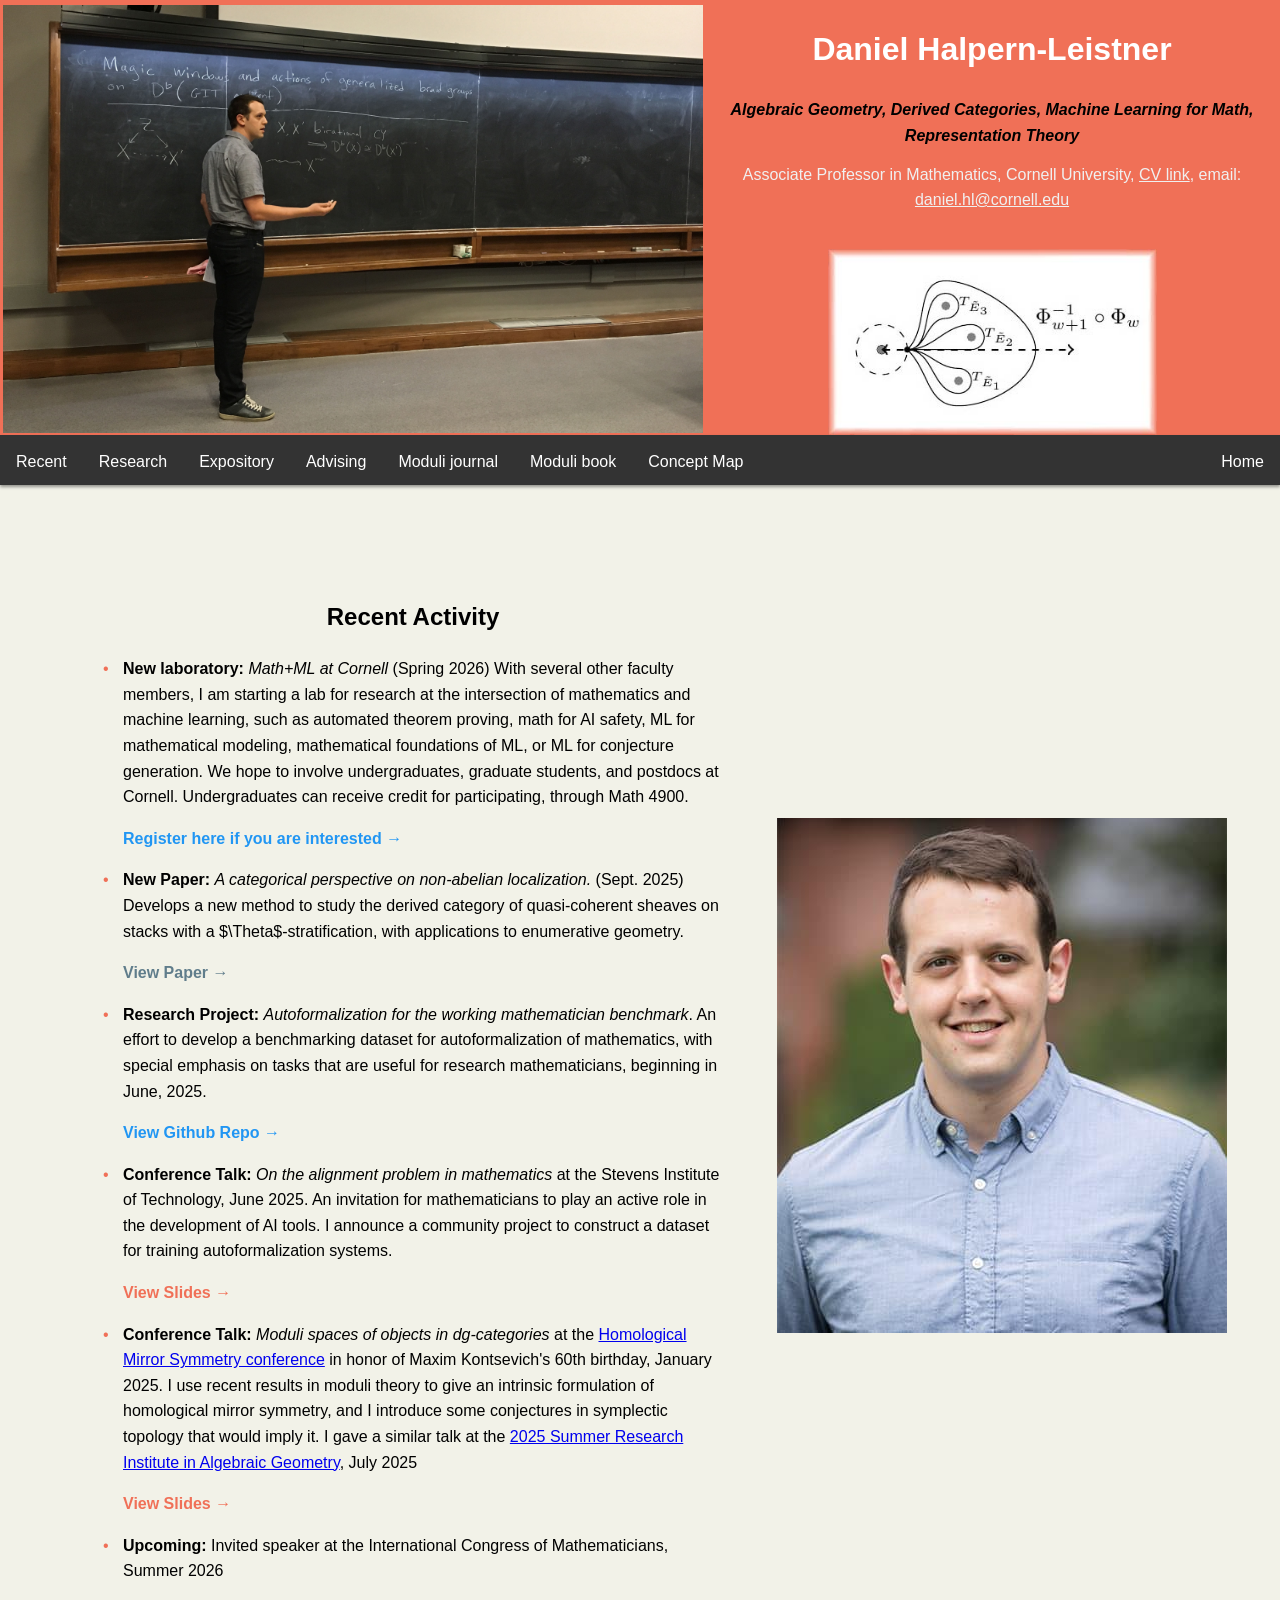
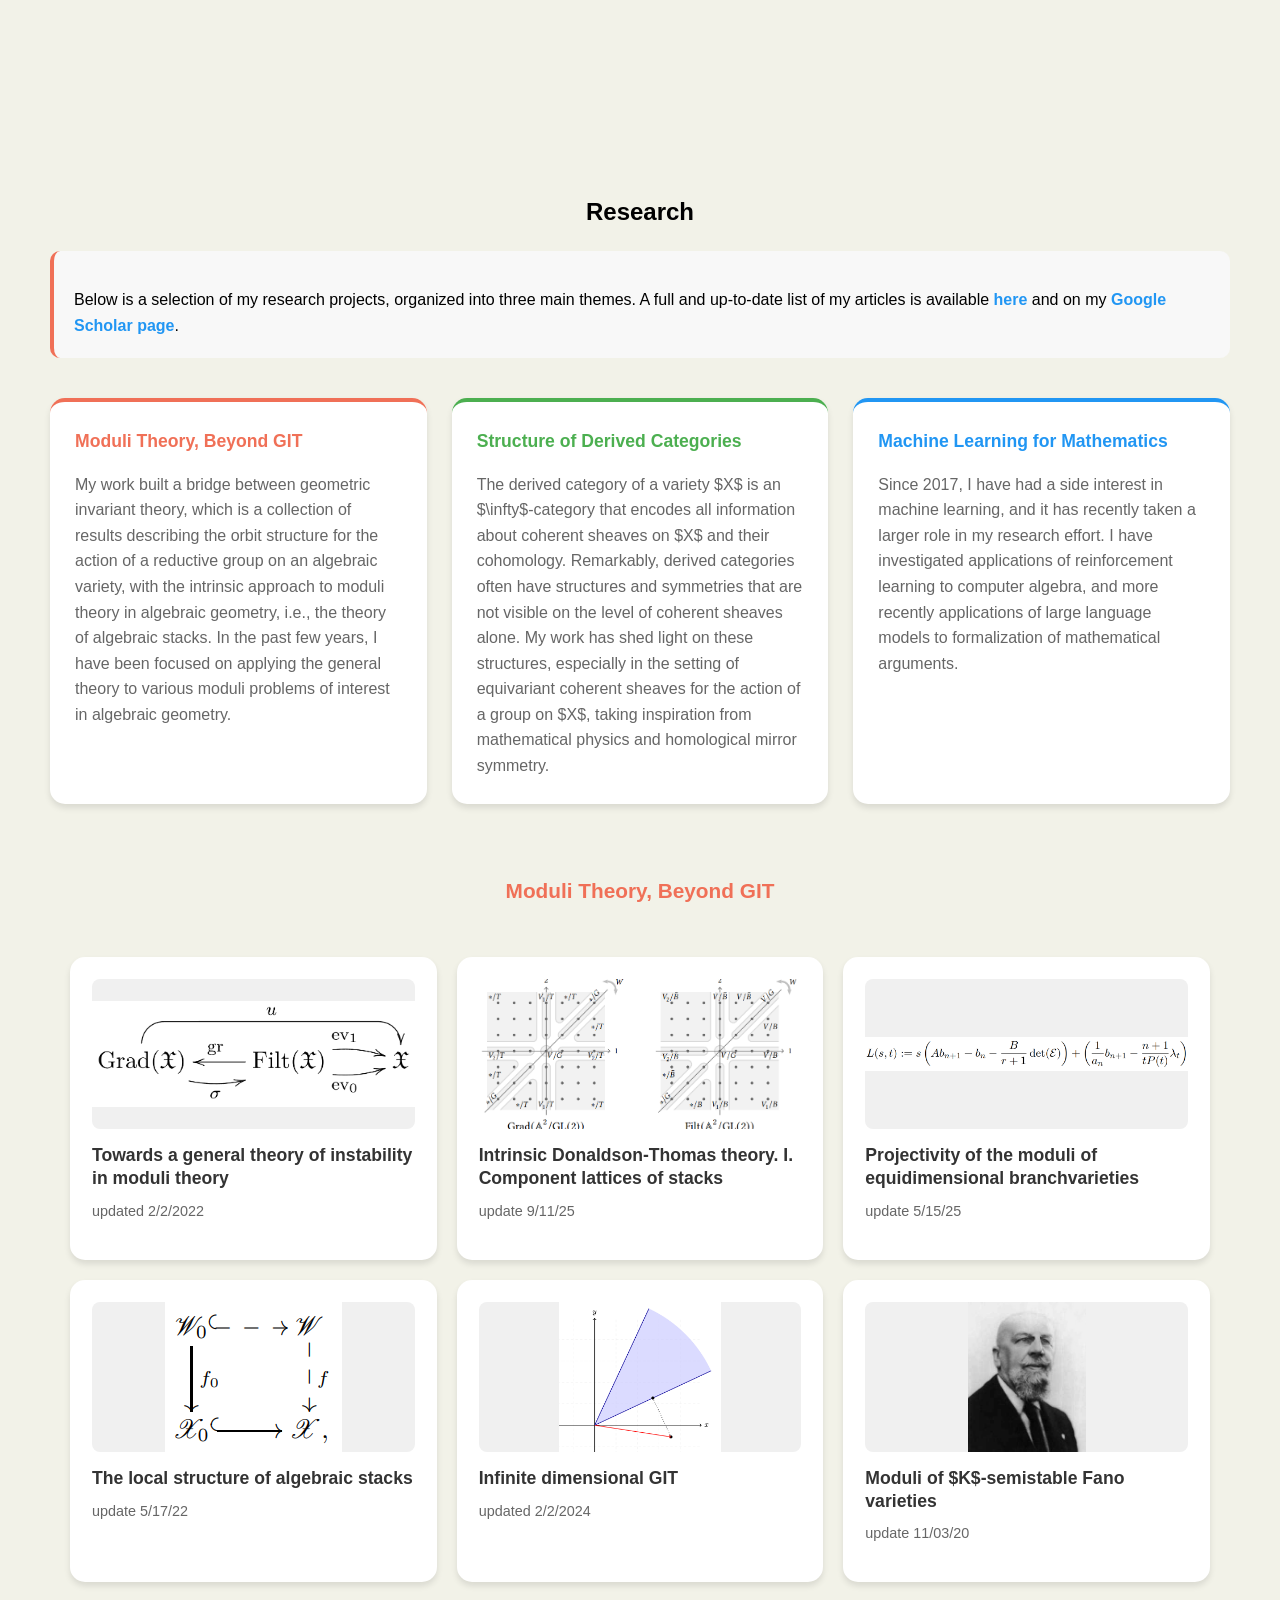
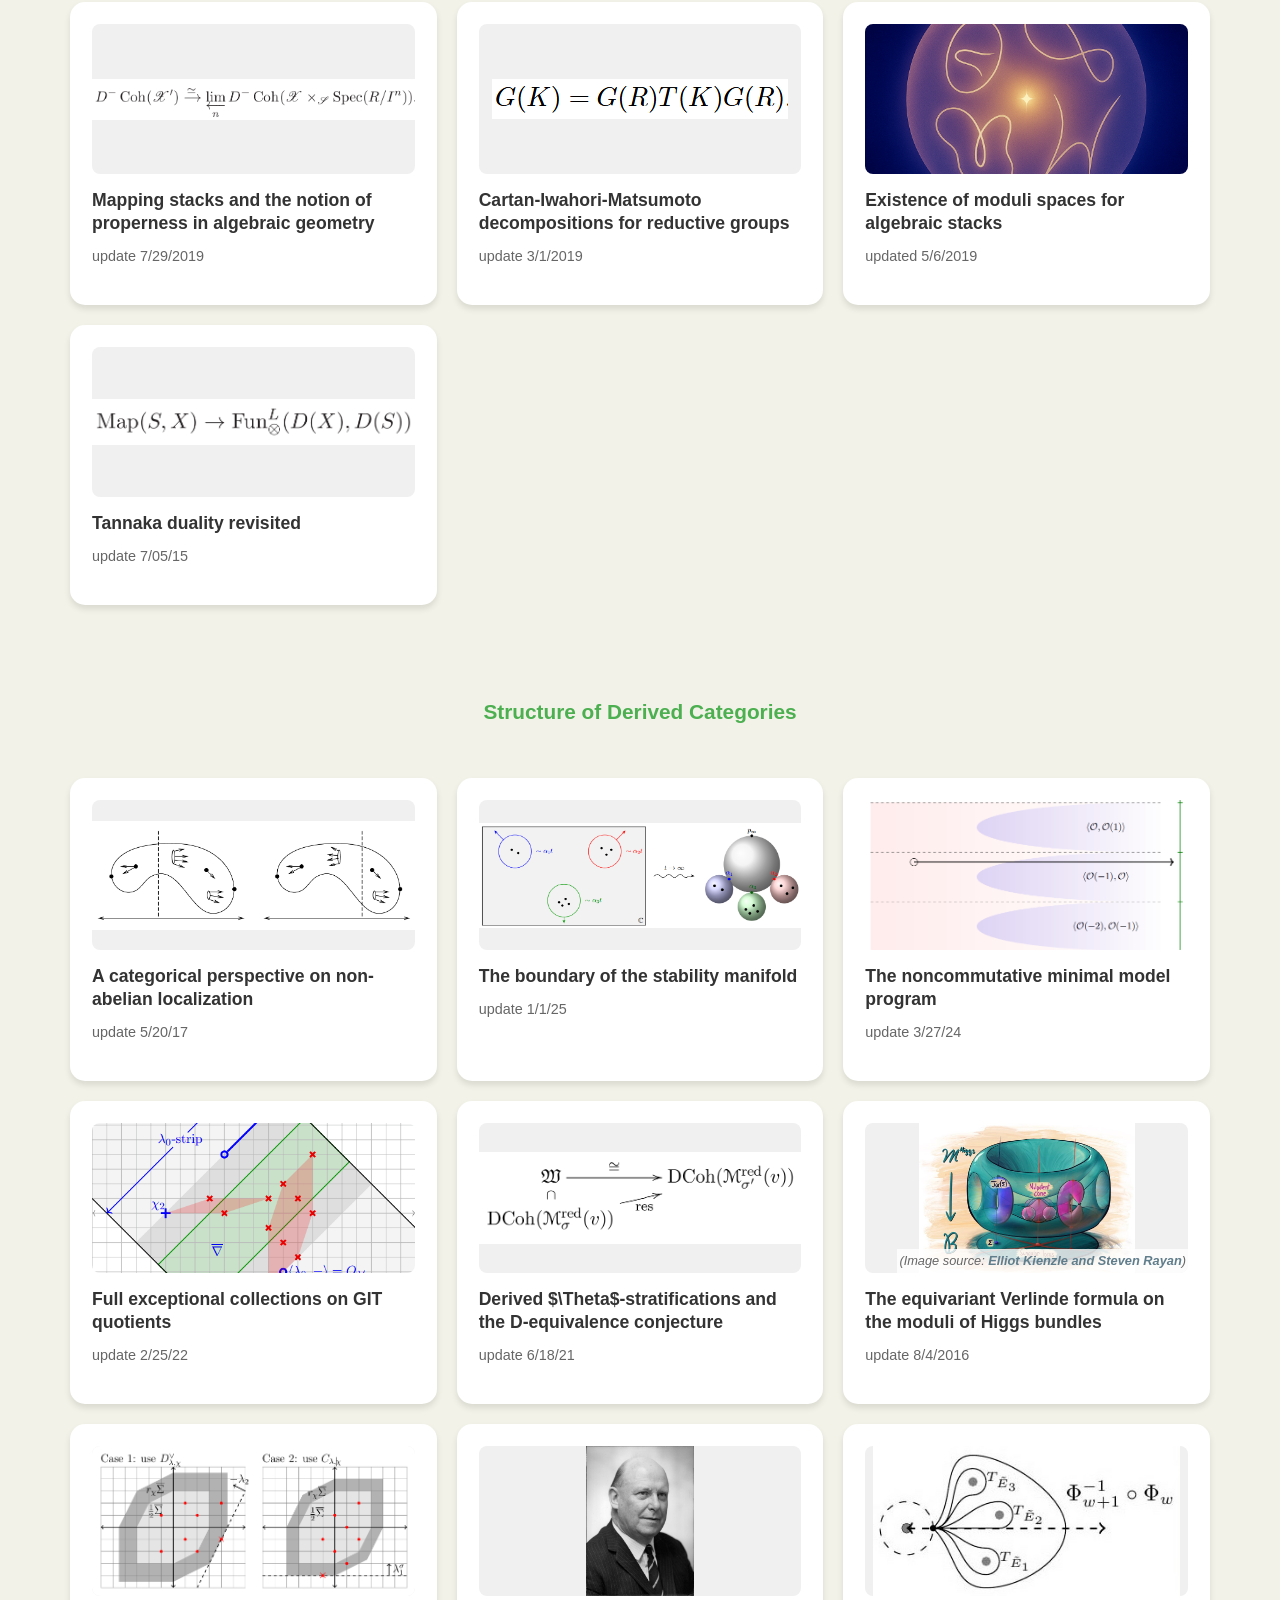
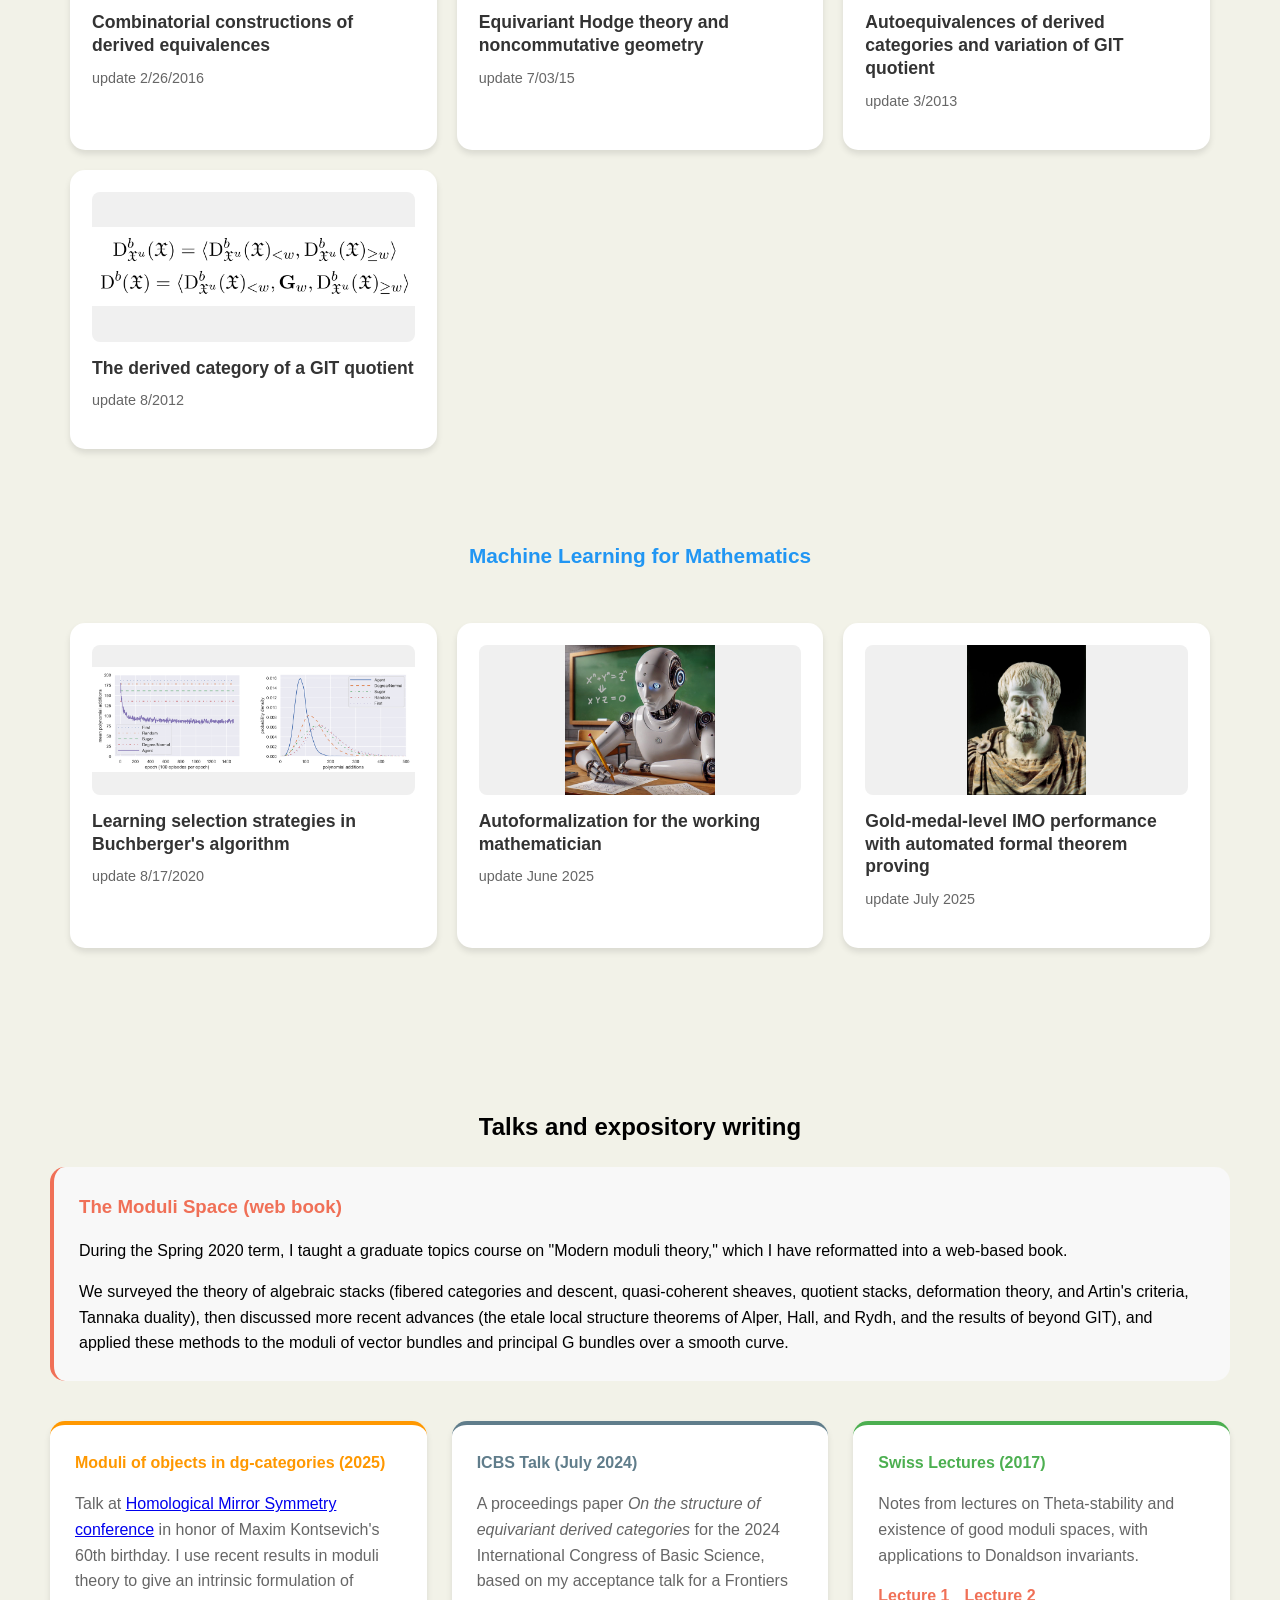
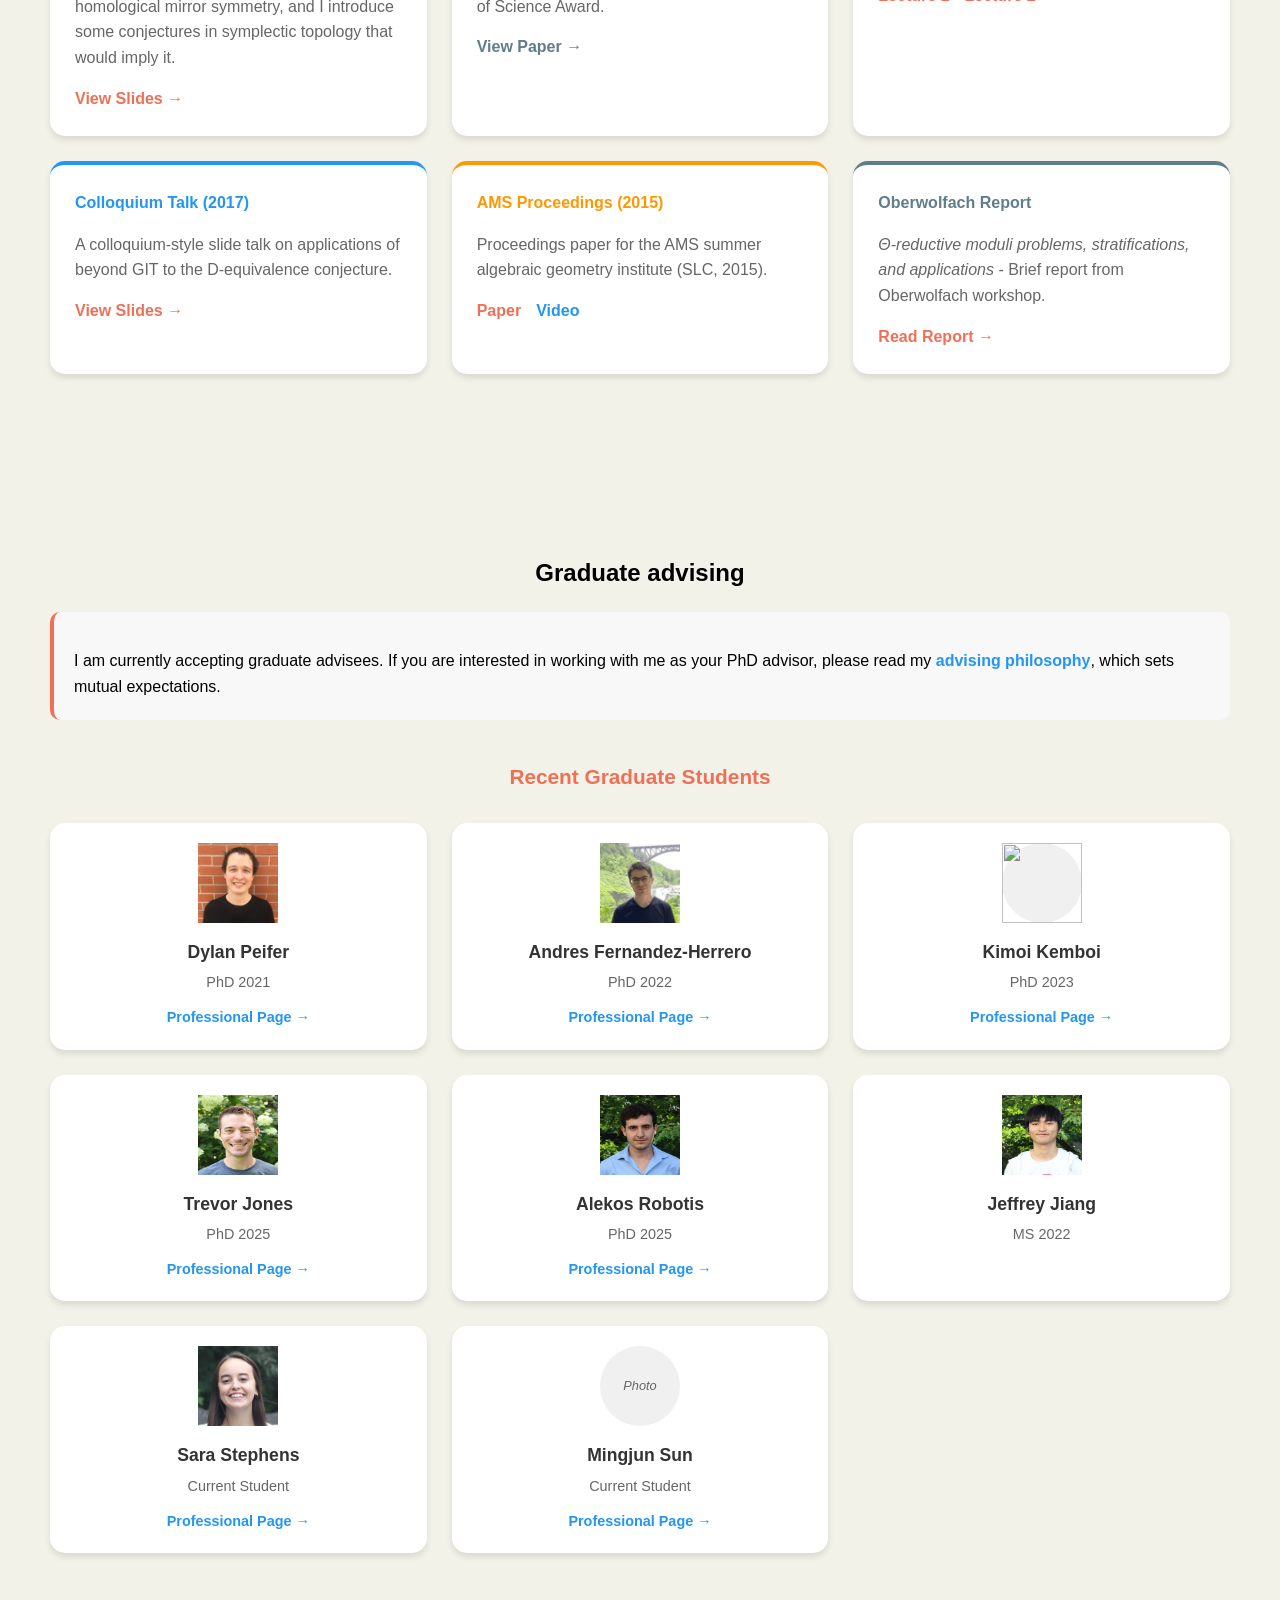
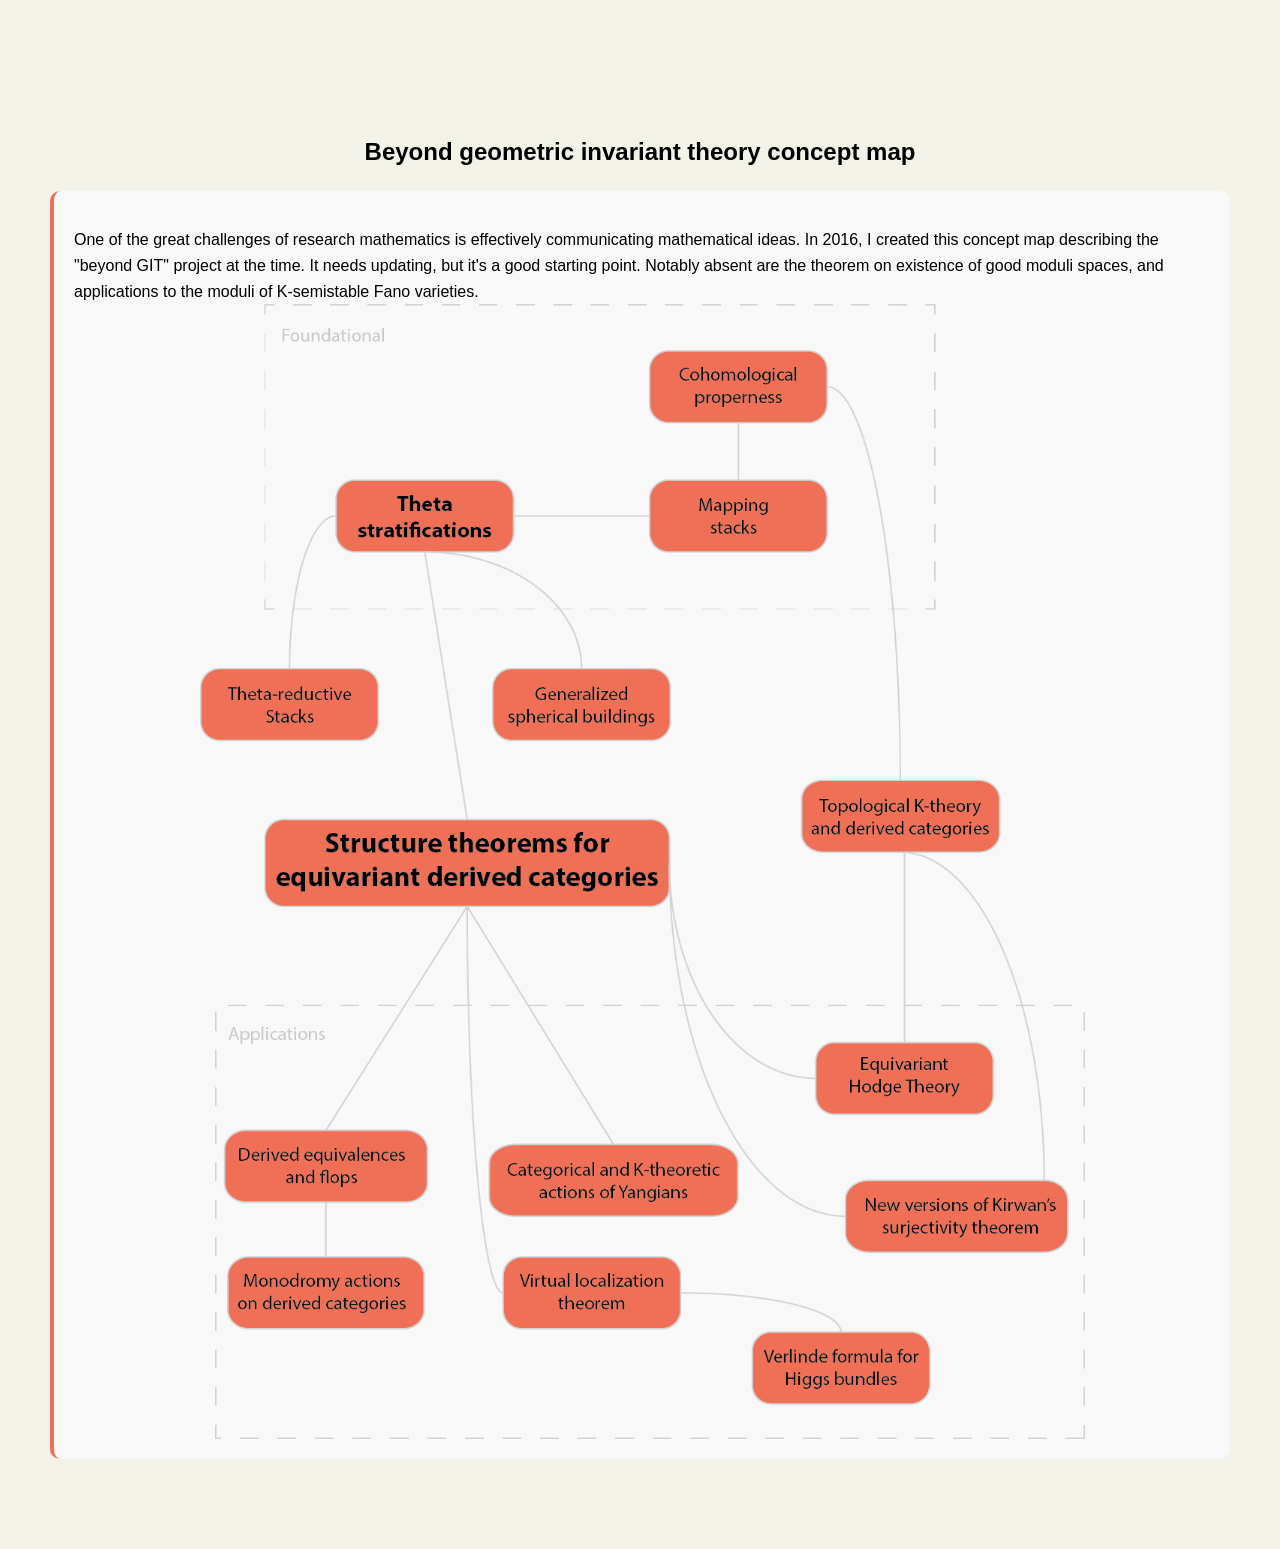
==== commit eb8844e7: "standardized link formats" ====
--- a/index.html
+++ b/index.html
@@ -273,6 +273,37 @@
 
     .article-content li {
       margin-bottom: 8px;
+    }
+
+    /* Standardized link styles */
+    a.paper-link {
+      color: #607D8B;
+      font-weight: bold;
+      text-decoration: none;
+    }
+
+    a.paper-link:hover {
+      text-decoration: underline;
+    }
+
+    a.pdf-link {
+      color: #f07057;
+      font-weight: bold;
+      text-decoration: none;
+    }
+
+    a.pdf-link:hover {
+      text-decoration: underline;
+    }
+
+    a.resource-link {
+      color: #2196F3;
+      font-weight: bold;
+      text-decoration: none;
+    }
+
+    a.resource-link:hover {
+      text-decoration: underline;
     }
 
     .responsive-img {
@@ -358,27 +389,27 @@
                         <li style="margin-bottom: 15px; padding-left: 20px; position: relative;">
                           <span style="position: absolute; left: 0; color: #f07057;">•</span>
                           <strong>New laboratory:</strong> <em>Math+ML at Cornell</em> (Spring 2026) With several other faculty members, I am starting a lab for research at the intersection of mathematics and machine learning, such as automated theorem proving, math for AI safety, ML for mathematical modeling, mathematical foundations of ML, or ML for conjecture generation. We hope to involve undergraduates, graduate students, and postdocs at Cornell. Undergraduates can receive credit for participating, through Math 4900.
-                          <p><a href="https://docs.google.com/forms/d/e/1FAIpQLSe-5uDXSav0aKFZ8k8eOScCNmPUE2t2FgaruZxzIUinnC-I5w/viewform?usp=dialog" style="color: #2196F3; text-decoration: none; font-weight: bold;">Register here if you are interested →</a></p>
+                          <p><a href="https://docs.google.com/forms/d/e/1FAIpQLSe-5uDXSav0aKFZ8k8eOScCNmPUE2t2FgaruZxzIUinnC-I5w/viewform?usp=dialog" class="resource-link">Register here if you are interested →</a></p>
                         </li>
                         <li style="margin-bottom: 15px; padding-left: 20px; position: relative;">
                           <span style="position: absolute; left: 0; color: #f07057;">•</span>
                           <strong>New Paper:</strong> <em>A categorical perspective on non-abelian localization.</em> (Sept. 2025) Develops a new method to study the derived category of quasi-coherent sheaves on stacks with a $\Theta$-stratification, with applications to enumerative geometry.
-                          <p><a href="http://arxiv.org/abs/2509.24009" style="color: #2196F3; text-decoration: none; font-weight: bold;">View Paper →</a></p>
+                          <p><a href="http://arxiv.org/abs/2509.24009" class="paper-link">View Paper →</a></p>
                         </li>
                         <li style="margin-bottom: 15px; padding-left: 20px; position: relative;">
                           <span style="position: absolute; left: 0; color: #f07057;">•</span>
                           <strong>Research Project:</strong> <em>Autoformalization for the working mathematician benchmark</em>. An effort to develop a benchmarking dataset for autoformalization of mathematics, with special emphasis on tasks that are useful for research mathematicians, beginning in June, 2025.
-                          <p><a href="https://github.com/DanielHL/autoformalization_pilot" style="color: #2196F3; text-decoration: none; font-weight: bold;">View Github Repo →</a></p>
+                          <p><a href="https://github.com/DanielHL/autoformalization_pilot" class="resource-link">View Github Repo →</a></p>
                         </li>
                         <li style="margin-bottom: 15px; padding-left: 20px; position: relative;">
                           <span style="position: absolute; left: 0; color: #f07057;">•</span>
                           <strong>Conference Talk:</strong> <em>On the alignment problem in mathematics</em> at the Stevens Institute of Technology, June 2025. An invitation for mathematicians to play an active role in the development of AI tools. I announce a community project to construct a dataset for training autoformalization systems.
-                          <p><a href="https://docs.google.com/presentation/d/1dHOjWLtdn7x31tYfsznRVAolzTQxgFAYGcC-Sd0Ihxg/edit?usp=sharing" style="color: #2196F3; text-decoration: none; font-weight: bold;">View Slides →</a></p>
+                          <p><a href="https://docs.google.com/presentation/d/1dHOjWLtdn7x31tYfsznRVAolzTQxgFAYGcC-Sd0Ihxg/edit?usp=sharing" class="pdf-link">View Slides →</a></p>
                         </li>
                         <li style="margin-bottom: 15px; padding-left: 20px; position: relative;">
                           <span style="position: absolute; left: 0; color: #f07057;">•</span>
                           <strong>Conference Talk:</strong> <em>Moduli spaces of objects in dg-categories</em> at the <a href="https://www.imsa.miami.edu/events/2025-spring-emphasis/hms-2025/index.html">Homological Mirror Symmetry conference</a> in honor of Maxim Kontsevich's 60th birthday, January 2025. I use recent results in moduli theory to give an intrinsic formulation of homological mirror symmetry, and I introduce some conjectures in symplectic topology that would imply it. I gave a similar talk at the <a href="https://sites.google.com/view/2025summerinstitute/home?authuser=0">2025 Summer Research Institute in Algebraic Geometry</a>, July 2025
-                          <p><a href="miami_dg_moduli_slides.pdf" style="color: #2196F3; text-decoration: none; font-weight: bold;">View Slides →</a></p>
+                          <p><a href="miami_dg_moduli_slides.pdf" class="pdf-link">View Slides →</a></p>
                         </li>
                         <li style="margin-bottom: 15px; padding-left: 20px; position: relative;">
                           <span style="position: absolute; left: 0; color: #f07057;">•</span>
@@ -410,7 +441,7 @@
     <div class="padded">
       <h2 align="center">Research</h2>
       <div style="max-width: auto; margin: 0 auto 40px auto; padding: 20px; background: #f8f8f8; border-radius: 10px; border-left: 4px solid #f07057;">
-        <p style="margin-bottom: 0; line-height: 1.6;">Below is a selection of my research projects, organized into three main themes. A full and up-to-date list of my articles is available <a href="https://arxiv.org/search/?searchtype=author&query=Halpern-Leistner%2C+D">here</a> and on my <a href="https://scholar.google.com/citations?user=jKEHH8kAAAAJ&hl=en">Google Scholar page</a>.</p>
+        <p style="margin-bottom: 0; line-height: 1.6;">Below is a selection of my research projects, organized into three main themes. A full and up-to-date list of my articles is available <a href="https://arxiv.org/search/?searchtype=author&query=Halpern-Leistner%2C+D" class="resource-link">here</a> and on my <a href="https://scholar.google.com/citations?user=jKEHH8kAAAAJ&hl=en" class="resource-link">Google Scholar page</a>.</p>
       </div>
       
       <!-- Research Themes -->
@@ -452,8 +483,8 @@
           <div class="article-content">
             <p>A common kind of problem in algebraic geometry is to find a space, called a moduli space, parameterizing isomorphism classes of some kind of algebro-geometric objects -- let's call them widgets. Many attempts to form a moduli space for widgets proceed by finding a scheme, $X$, which parameterizes a family of widgets, and an algebraic group, $G$, acting on $X$ such that points in the same orbit under $G$ parameterize isomorphic widgets. Then hopefully one can apply geometric invariant theory to find an open subset in X which has a good quotient under the action of $G$, and whose $G$-orbits classify ``semistable'' widgets. However, there are many situations where a stability condition can be specified on widgets without referring to any GIT problem. We discuss a framework for defining a notion of semistability for an arbitrary moduli problem, and we introduce a structure on the unstable locus, which we call a Theta-stratification, which generalizes classical stratifications of the unstable locus in GIT as well as of the moduli of vector bundles on a curve. We identify a class of moduli problems, which we call $\Theta$-reductive, for which the GIT story carries over nicely into this more general framework -- for these stacks the existence of a $\Theta$-stratification on the unstable locus can be reduced to checking a relatively simple hypothesis.</p>
             <ul>
-              <li><em>"On the structure of instability in moduli theory," (<a href="https://arxiv.org/abs/1411.0627">arXiv</a>)</em></li>
-              <li><em>Updated version <a href="theta_stability_2022_02_02_wide.pdf">here</a>. (Last update 2/2/2022)</em></li>
+              <li><em>"On the structure of instability in moduli theory," (<a href="https://arxiv.org/abs/1411.0627" class="paper-link">arXiv</a>)</em></li>
+              <li><em>Updated version <a href="theta_stability_2022_02_02_wide.pdf" class="pdf-link">here</a>. (Last update 2/2/2022)</em></li>
             </ul>
           </div>
         </div>
@@ -474,7 +505,7 @@
             This paper proves several foundational results of our framework. The first is the constancy theorem, which states that the isomorphism types of connected components of the stacks of graded and filtered points stay constant within chambers in the component lattice. The second is the finiteness theorem, which provides a criterion for the finiteness of the number of possible isomorphism types of these components. The third is the associativity theorem, generalizing the structure of Hall algebras from linear stacks to general stacks.
             
             We also discuss some applications of these results outside Donaldson-Thomas theory, including a construction of stacks of real-weighted filtrations, and a generalization of the semistable reduction theorem to real-weighted filtrations.</p>
-            <p><a href="https://arxiv.org/abs/2502.13892" style="color: #607D8B; text-decoration: none; font-weight: bold;">View Paper →</a></p>
+            <p><a href="https://arxiv.org/abs/2502.13892" class="paper-link">View Paper →</a></p>
           </div>
         </div>
 
@@ -488,7 +519,7 @@
           <div class="article-content">
             <p>Joint with Andres Fernandez Herrero, Trevor Jones, and Ritvik Ramkumar, I investigated alternative approaches to constructing moduli of polarized varieties using geometric invariant theory on moduli spaces of branchvarieties. These moduli spaces provide alternatives to Hilbert schemes.</p>
             <p>Abstract: We resolve an open problem posed by Alexeev-Knutson on the projectivity of the moduli of branchvarieties in the equidimensional case. As an application, we construct projective moduli spaces of reduced equidimensional varieties equipped with ample linear series and subject to a semistability condition.</p>
-            <p><a href="https://arxiv.org/abs/2410.10753" style="color: #607D8B; text-decoration: none; font-weight: bold;">View Paper →</a></p>
+            <p><a href="https://arxiv.org/abs/2410.10753" class="paper-link">View Paper →</a></p>
           </div>
         </div>
 
@@ -501,7 +532,7 @@
           <div class="article-date">update 5/17/22</div>
           <div class="article-content">
             <p><em>"Artin algebraization for pairs with applications to the local structure of stacks and Ferrand pushouts"</em> with Jack Hall and David Rydh: We give a variant of Artin algebraization along closed subschemes and closed substacks. Our main application is the existence of étale, smooth, or syntomic neighborhoods of closed subschemes and closed substacks. In particular, we prove local structure theorems for stacks and their derived counterparts and the existence of henselizations along linearly fundamental closed substacks. These results establish the existence of Ferrand pushouts, which answers positively a question of Temkin-Tyomkin.</p>
-            <p><a href="https://arxiv.org/abs/2205.08623" style="color: #607D8B; text-decoration: none; font-weight: bold;">View Paper →</a></p>
+            <p><a href="https://arxiv.org/abs/2205.08623" class="paper-link">View Paper →</a></p>
           </div>
         </div>
 
@@ -517,11 +548,11 @@
             <ul>
               <li>
                 <em>"Moduli spaces of sheaves via affine Grassmannians"</em> with Andres Fernandez Herrero and Trevor Jones: We develop a new method for analyzing moduli problems related to the stack of pure coherent sheaves on a polarized family of projective schemes. It is an infinite-dimensional analogue of geometric invariant theory. We apply this to two familiar moduli problems: the stack of -modules and the stack of pairs. In both examples, we construct a -stratification of the stack, defined in terms of a polynomial numerical invariant, and we construct good moduli spaces for the open substacks of semistable points. One of the essential ingredients is the construction of higher dimensional analogues of the affine Grassmannian for the moduli problems considered.
-                <p><a href="https://arxiv.org/abs/2107.02172" style="color: #607D8B; text-decoration: none; font-weight: bold;">View Paper →</a></p>
+                <p><a href="https://arxiv.org/abs/2107.02172" class="paper-link">View Paper →</a></p>
               </li>
               <li>
                 <em>"The structure of the moduli of gauged maps from a smooth curve"</em> with Andres Fernandez Herrero: For a reductive group $G$, Harder-Narasimhan theory gives a structure theorem for principal $G$ bundles on a smooth projective curve $C$. A bundle is either semistable, or it admits a canonical parabolic reduction whose associated Levi bundle is semistable. We extend this structure theorem by constructing a $\Theta$-stratification of the moduli stack of gauged maps from $C$ to a projective-over-affine $G$-variety $X$. The open stratum coincides with the previously studied moduli of Mundet semistable maps, and in special cases coincides with the moduli of stable quasi-maps. As an application of the stratification, we provide a formula for K-theoretic gauged Gromov-Witten invariants when $X$ is an arbitrary linear representation of $G$. This can be viewed as a generalization of the Verlinde formula for moduli spaces of decorated principal bundles. We establish our main technical results for smooth families of curves over an arbitrary Noetherian base. Our proof develops an infinite-dimensional analog of geometric invariant theory and applies the theory of optimization on degeneration fans.
-                <p><a href="https://arxiv.org/abs/2305.09632" style="color: #607D8B; text-decoration: none; font-weight: bold;">View Paper →</a></p>
+                <p><a href="https://arxiv.org/abs/2305.09632" class="paper-link">View Paper →</a></p>
               </li>
             </ul>
           </div>
@@ -539,11 +570,11 @@
             <ul>
               <li>
                 <em>"On properness of $K$-moduli spaces and optimal degenerations of Fano varieties"</em> with Harold Blum, Yuchen Liu, and Chenyang Xu: We establish an algebraic approach to prove the properness of moduli spaces of K-polystable Fano varieties and reduce the problem to a conjecture on destabilizations of K-unstable Fano varieties. Specifically, we prove that if the stability threshold of every K-unstable Fano variety is computed by a divisorial valuation, then such K-moduli spaces are proper. The argument relies on studying certain optimal destabilizing test configurations and constructing a Theta-stratification on the moduli stack of Fano varieties.
-                <p><a href="https://arxiv.org/abs/2011.01895" style="color: #607D8B; text-decoration: none; font-weight: bold;">View Paper →</a></p>
+                <p><a href="https://arxiv.org/abs/2011.01895" class="paper-link">View Paper →</a></p>
               </li>
               <li>
                 <em>"Reductivity of the automorphism group of K-polystable Fano varieties"</em> with Jarod Alper, Harold Blum, and Chenyang Xu: We prove that K-polystable log Fano pairs have reductive automorphism groups. In fact, we deduce this statement by establishing more general results concerning the S-completeness and $\Theta$-reductivity of the moduli of K-semistable log Fano pairs. Assuming the conjecture that K-semistability is an open condition, we prove that the Artin stack parametrizing K-semistable Fano varieties admits a separated good moduli space.
-                <p><a href="https://arxiv.org/abs/1906.03122" style="color: #607D8B; text-decoration: none; font-weight: bold;">View Paper →</a></p>
+                <p><a href="https://arxiv.org/abs/1906.03122" class="paper-link">View Paper →</a></p>
               </li>
             </ul>
           </div>
@@ -559,7 +590,7 @@
           <div class="article-content">
             <p>One essential feature of a scheme $X$ which is flat and proper over a base $S$ is that for any scheme $Y$ which is of finite type over $S$, there is an algebraic space $Map(X,Y)$ classifying maps from $X$ to $Y$. There are extensions of this statement when $X$ is a proper stack over $S$ and $Y$ has some reasonable hypotheses. While studying the notion of instability in algebraic geometry, I noticed that the quotient stack $\bC / \bC^\ast$ has this property as well. This lead to long investigation with Anatoly Preygel into just what properties of a stack X guarantee the existence of algebraic mapping stacks into "geometric" target stacks. We reformulated the notion of "properness" for algebraic stacks in terms of properties of the derived category of those stacks, in such a way that these categorical properties guarantee the existence of algebraic mapping stacks. Our notion generalizes the classical definition of proper Artin stacks, but in addition there are many global quotient stacks which are definitely not proper in the classical sense but are "proper" in our sense. We were able to construct a very large class of examples by introducing a notion of "projective morphism" of stacks, a property which can be readily verified in examples. Along the way, we prove some surprising new descent properties for derived categories of coherent sheaves in derived algebraic geometry.</p>
             <ul>
-              <li><em>"Mapping stacks and categorical notions of properness," with Anatoly Preygel (<a href="https://arxiv.org/abs/1402.3204">arXiv:1402.3204</a>)</em></li>
+              <li><em>"Mapping stacks and categorical notions of properness," with Anatoly Preygel (<a href="https://arxiv.org/abs/1402.3204" class="paper-link">arXiv:1402.3204</a>)</em></li>
             </ul>
           </div>
         </div>
@@ -574,7 +605,7 @@
           <div class="article-content">
             <p>We provide a short and self-contained argument for the existence of Cartan-Iwahori-Matsumoto decompositions for reductive groups.</p>
             <ul>
-              <li><em>"Cartan-Iwahori-Matsumoto decompositions for reductive groups" with Jarod Alper and Jochen Heinloth (<a href="https://arxiv.org/abs/1903.00128">arXiv:1903.00128</a>)</em></li>
+              <li><em>"Cartan-Iwahori-Matsumoto decompositions for reductive groups" with Jarod Alper and Jochen Heinloth (<a href="https://arxiv.org/abs/1903.00128" class="paper-link">arXiv:1903.00128</a>)</em></li>
             </ul>
           </div>
         </div>
@@ -589,7 +620,7 @@
           <div class="article-content">
             <p>We provide necessary and sufficient conditions for when an algebraic stack admits a good moduli space. This theorem provides a generalization of the Keel-Mori theorem to moduli problems whose objects have positive dimensional automorphism groups. We also prove a semistable reduction theorem for points of algebraic stacks equipped with a $\Theta$-stratification. Using these results we find conditions for the good moduli space to be separated or proper. To illustrate our method, we apply these results to construct proper moduli spaces parameterizing semistable $G$-bundles on curves.</p>
             <ul>
-              <li><em>"Existence of good moduli spaces for algebraic stacks" with Jarod Alper and Jochen Heinloth (<a href="https://arxiv.org/abs/1812.01128">arXiv:1812.01128</a>)</em></li>
+              <li><em>"Existence of good moduli spaces for algebraic stacks" with Jarod Alper and Jochen Heinloth (<a href="https://arxiv.org/abs/1812.01128" class="paper-link">arXiv:1812.01128</a>)</em></li>
             </ul>
           </div>
         </div>
@@ -604,7 +635,7 @@
           <div class="article-content">
             <p>Any map between algebraic stacks $f: \fX \to \fY$ yields a symmetric monoidal functor between derived categories of quasicoherent sheaves $f^\ast : QC(\fY) \to QC(\fX)$. Jacob Lurie showed that when $\fY$ is geometric (meaning quasicompact with affine diagonal), $f$ can be uniquely recovered from $f^\ast$, and the symmetric monoidal functors arising in this way are those satisfying certain hypotheses (continuous, preserving connective objects and flat objects). We generalize this result, showing that for many stacks, it is not necessary to show that $f$ preserves flat objects. This seemingly minor modification allows for a much wider range of applications of this "Tannakian formalism."</p>
             <p>
-              "Tannaka duality revisited" with Bhargav Bhatt (<a href="http://arxiv.org/abs/1507.01925">arxiv:1507.01925</a>)
+              "Tannaka duality revisited" with Bhargav Bhatt (<a href="http://arxiv.org/abs/1507.01925" class="paper-link">arxiv:1507.01925</a>)
             </p>
           </div>
         </div>
@@ -624,8 +655,8 @@
           <div class="article-content">
             <p>This is a short note which discusses a construction involving equivariant derived categories which allows one to state a categorical version of the classical Atiyah-Bott localization formula. The classical theorem states that for a smooth manifold with a $\bC^\ast$-action, the fundamental class in equivariant cohomology can be decomposed as a finite sum with each term corresponding to a connected component of the fixed locus, but in order to do this one must formally invert certain elements in the equivariant cohomology of the point. We show that if $X$ is a smooth scheme, then the structure sheaf of $X$ admits a filtration whose associated graded pieces correspond to connected components of the fixed locus, but in order to do this one must work in a slightly larger category of equivariant complexes, which we define.</p>
             <p>
-              Original draft version: <a href="localization_2016_08_28.pdf">"A categorification of the Atiyah-Bott localization formula</a>; last update 5/21/2016
-              Final version, on arXiv: <a href="http://arxiv.org/abs/2509.24009">A categorical perspective on non-abelian localization</a>
+              Original draft version: <a href="localization_2016_08_28.pdf" class="pdf-link">"A categorification of the Atiyah-Bott localization formula</a>; last update 5/21/2016
+              Final version, on arXiv: <a href="http://arxiv.org/abs/2509.24009" class="paper-link">A categorical perspective on non-abelian localization</a>
             </p>
           </div>
         </div>
@@ -646,11 +677,11 @@
                 A point of $Astab(\mathcal{C})$, called an augmented stability condition on $\mathcal{C}$, consists of a newly introduced homological structure called a multi-scale decomposition, along with stability conditions on subquotient categories of $\mathcal{C}$ associated to this multi-scale decomposition. A generic multi-scale decomposition corresponds to a semiorthogonal decomposition along with a configuration of points in $\bC$.
     
                 We give a conjectural description of open neighborhoods of certain boundary points, called the \emph{manifold-with-corners conjecture}, and we prove it in a special case. We show that this conjecture implies the existence of proper good moduli spaces of Bridgeland semistable objects in $\mathcal{C}$ when $\mathcal{C}$ is smooth and proper, and discuss some first examples where the manifold-with-corners conjecture holds.
-                <p><a href="https://arxiv.org/abs/2501.00710" style="color: #607D8B; text-decoration: none; font-weight: bold;">View Paper →</a></p>
+                <p><a href="https://arxiv.org/abs/2501.00710" class="paper-link">View Paper →</a></p>
               </li>
               <li>
                 <em>"Stability conditions and semiorthogonal decompositions I: quasi-convergence"</em> with Jeffrey Jiang and Alekos Robotis: We develop a framework relating semiorthogonal de-compositions of a triangulated category $\mathcal{C}$ to paths in its space of stability conditions. We prove that when $\mathcal{C}$ is the homotopy category of a smooth and proper idempotent complete pre-triang\-ulated dg-category, every semiorthogonal decomposition whose fac\-tors admit a Bridgeland stability condition can be obtained from our framework.
-                <p><a href="https://arxiv.org/abs/2401.00600" style="color: #607D8B; text-decoration: none; font-weight: bold;">View Paper →</a></p>
+                <p><a href="https://arxiv.org/abs/2401.00600" class="paper-link">View Paper →</a></p>
               </li>
             </ul>
           </div>
@@ -665,7 +696,7 @@
           <div class="article-date">update 3/27/24</div>
           <div class="article-content">
             <p>This note aims to clarify the deep relationship between birational modifications of a variety and semiorthogonal decompositions of its derived category of coherent sheaves. The result is a conjecture on the existence and properties of canonical semiorthogonal decompositions, which is a noncommutative analog of the minimal model program. We identify a mechanism for constructing semiorthogonal decompositions using Bridgeland stability conditions, and we propose that through this mechanism the quantum differential equation of the variety controls the conjectured semiorthogonal decompositions. We establish several implications of the conjectures: one direction of Dubrovin's conjecture on the existence of full exceptional collections; the $D$-equivalence conjecture; the existence of new categorical birational invariants for varieties of positive genus; and the existence of minimal noncommutative resolutions of singular varieties. Finally, we verify the conjectures for smooth projective curves by establishing a previously conjectured description of the stability manifold of $\mathbb{P}^1$.</p>
-            <p><a href="https://arxiv.org/abs/2301.13168" style="color: #607D8B; text-decoration: none; font-weight: bold;">View Paper →</a></p>
+            <p><a href="https://arxiv.org/abs/2301.13168" class="paper-link">View Paper →</a></p>
           </div>
         </div>
 
@@ -679,7 +710,7 @@
           <div class="article-content">
             <p>Joint with Kimoi Kemboi.</p>
             <p>We produce full strong exceptional collections consisting of vector bundles on the geometric invariant theory quotient of certain linear actions of a split reductive group $G$ of rank two. The vector bundles correspond to irreducible $G$-representations whose weights lie in an explicit bounded region in the weight space of $G$. We also describe a method for constructing more examples of linear GIT quotients with full strong exceptional collections of this kind as ``decorated" quiver varieties.</p>
-            <p><a href="https://arxiv.org/abs/2202.12876" style="color: #607D8B; text-decoration: none; font-weight: bold;">View Paper →</a></p>
+            <p><a href="https://arxiv.org/abs/2202.12876" class="paper-link">View Paper →</a></p>
           </div>
         </div>
 
@@ -693,13 +724,13 @@
           <div class="article-content">
             <p>A follow up to "The derived category of a GIT quotient." The theory of $\Theta$-stratifications generalizes a classical stratification of the moduli of vector bundles on a smooth curve, the Harder-Narasimhan-Shatz stratification, to any moduli problem that can be represented by an algebraic stack. We use methods from derived algebraic geometry to develop a structure theory, which is a refinement of the theory of local cohomology, for the derived category of quasi-coherent complexes on an algebraic stack equipped with a $\Theta$-stratification. We then apply this to the $D$-equivalence conjecture, which predicts that birationally equivalent Calabi-Yau manifolds have equivalent derived categories of coherent sheaves. We prove that any two projective Calabi-Yau manifolds that are birationally equivalent to a smooth moduli space of Gieseker semistable coherent sheaves on a $K3$ surface have equivalent derived categories. This establishes the first known case of the $D$-equivalence conjecture for a birational equivalence class in dimension greater than three.</p>
             <ul>
-              <li>"Derived $\Theta$-stratifications and the D-equivalence conjecture." (<a href="https://arxiv.org/abs/2010.01127">draft</a>; last update 10/01/20)</li>
+              <li>"Derived $\Theta$-stratifications and the D-equivalence conjecture." (<a href="https://arxiv.org/abs/2010.01127" class="paper-link">draft</a>; last update 10/01/20)</li>
               <li>These results were originally announced in the paper ``Theta-stratifications, Theta-reductive stacks, and applications"</li>
             </ul>
             <p><em>Preliminary versions:</em> The above paper unites, generalizes, and corrects minor errors in two previous notes. I am preserving them here for reference.</p>
             <ul>
-              <li>"The D-equivalence conjecture for moduli spaces of sheaves on a K3 surface" (<a href="derived_equivalences_2016_09_18.pdf">draft</a>; last update 2/08/17) -- proves that under suitable genericity hypotheses, a variation of good moduli space for a derived stack with self-dual cotangent complex results in a derived equivalence, and sketches the main application to the D-equivalence conjecture.</li>
-              <li>"An appendix to 'Theta stratifications and derived categories'" (<a href="derived_Kirwan_surjectivity_appendix_2015_01_13.pdf">draft</a>; last update 2/04/15) -- proves a version of the main theorem for global quotient stacks, which is enough for many applications</li>
+              <li>"The D-equivalence conjecture for moduli spaces of sheaves on a K3 surface" (<a href="derived_equivalences_2016_09_18.pdf" class="pdf-link">draft</a>; last update 2/08/17) -- proves that under suitable genericity hypotheses, a variation of good moduli space for a derived stack with self-dual cotangent complex results in a derived equivalence, and sketches the main application to the D-equivalence conjecture.</li>
+              <li>"An appendix to 'Theta stratifications and derived categories'" (<a href="derived_Kirwan_surjectivity_appendix_2015_01_13.pdf" class="pdf-link">draft</a>; last update 2/04/15) -- proves a version of the main theorem for global quotient stacks, which is enough for many applications</li>
             </ul>
           </div>
         </div>
@@ -709,7 +740,7 @@
             <div class="article-thumbnail" style="position: relative;">
             <img src="thumbnail_higgs.png" class="responsive-img" alt="Thumbnail" style="object-fit: contain; width: 100%; height: 100%;">
             <div style="font-size: 0.8em; color: #666; text-align: right; position: absolute; bottom: 0; right: 0; background: rgba(255, 255, 255, 0.8); padding: 2px;">
-              (Image source: <a href="https://arxiv.org/abs/2201.12689" style="color: #607D8B; text-decoration: none;">Elliot Kienzle and Steven Rayan</a>)
+              (Image source: <a href="https://arxiv.org/abs/2201.12689" class="paper-link">Elliot Kienzle and Steven Rayan</a>)
             </div>
             </div>
           <div class="article-title">The equivariant Verlinde formula on the moduli of Higgs bundles</div>
@@ -717,7 +748,7 @@
           <div class="article-content">
             <p>The Verlinde formula expresses the dimension of the space of global sections of certain "determinant" line bundles on the moduli of principal $G$ bundles on a smooth curve $\Sigma$, where $G$ is a semisimple group. We prove an analog of the Verlinde formula on the moduli space of semistable meromorphic $G$-Higgs bundles over a smooth curve for a reductive group $G$ whose fundamental group is free. The formula expresses the graded dimension of the space of sections of a positive line bundle on the moduli space of Higgs bundles as a finite sum whose terms are indexed by formal solutions of a generalized Bethe ansatz equation on the maximal torus of $G$.</p>
             <p>
-              "The equivariant Verlinde formula on the moduli of Higgs bundles" with an appendix by Constantin Teleman (<a href="http://arxiv.org/abs/1608.01754">arxiv:1608.01754</a>)
+              "The equivariant Verlinde formula on the moduli of Higgs bundles" with an appendix by Constantin Teleman (<a href="http://arxiv.org/abs/1608.01754" class="paper-link">arxiv:1608.01754</a>)
             </p>
           </div>
         </div>
@@ -738,7 +769,7 @@
               <li>Equivalences (under some mild hypotheses) between all Deligne-Mumford hyperkaehler quotients of a symplectic representation of a reductive group</li>
             </ul>
             <p>
-              "Combinatorial constructions of derived equivalences" with Steven Sam (<a href="http://arxiv.org/abs/1601.02030">arxiv:1601.02030</a>)
+              "Combinatorial constructions of derived equivalences" with Steven Sam (<a href="http://arxiv.org/abs/1601.02030" class="paper-link">arxiv:1601.02030</a>)
             </p>
           </div>
         </div>
@@ -753,7 +784,7 @@
           <div class="article-content">
             <p>We develop a version of Hodge theory for a large class of smooth cohomologically proper quotient stacks $X/G$ analogous to Hodge theory for smooth projective schemes. We show that the noncommutative Hodge-de Rham sequence for the category of equivariant coherent sheaves degenerates. This spectral sequence converges to the periodic cyclic homology, which we canonically identify with the topological equivariant $K$-theory of $X$ with respect to a maximal compact subgroup $M \subset G$. The result is a natural pure Hodge structure of weight $n$ on $K^n_M(X^{an})$. We also treat categories of matrix factorizations for equivariant Landau-Ginzburg models.</p>
             <ul>
-              <li>"Equivariant Hodge theory and noncommutative geometry" with Daniel Pomerleano (<a href="http://arxiv.org/abs/1507.01924">arxiv:1507.01924</a>)</li>
+              <li>"Equivariant Hodge theory and noncommutative geometry" with Daniel Pomerleano (<a href="http://arxiv.org/abs/1507.01924" class="paper-link">arxiv:1507.01924</a>)</li>
             </ul>
           </div>
         </div>
@@ -768,7 +799,7 @@
           <div class="article-content">
             <p>In geometric invariant theory (see below), the GIT quotient of $X/G$ depends on a choice from a continuous set of parameters. Nevertheless, the parameter space breaks down into "chambers" within which the GIT quotient <em>does not vary</em>, and these chambers are separated by "walls." When the parameters cross a wall, the GIT quotient is modified by a "birational transformation." I have been studying how the geometry and especially the derived geometry of the GIT quotient changes under such a wall crossing. For the special case of these wall crossings known as a "generalized flop," the derived geometry of the GIT quotient does not change at all. These cases are especially interesting -- they can reveal new symmetries of the derived category of the GIT quotient which do not arise in the classical geometry.</p>
             <ul>
-              <li>"Autoequivalences of derived categories and variation of GIT quotient," with Ian Shipman (<a href="http://arxiv.org/abs/1303.5531">arxiv:1303.5531</a>)</li>
+              <li>"Autoequivalences of derived categories and variation of GIT quotient," with Ian Shipman (<a href="http://arxiv.org/abs/1303.5531" class="paper-link">arxiv:1303.5531</a>)</li>
             </ul>
           </div>
         </div>
@@ -783,9 +814,9 @@
           <div class="article-content">
             <p>If an algebraic group $G$ acts on an algebraic variety $X$, such as $\bC^\ast$ acting on affine space by dilation, is there a meaningful notion of a "space of orbits" for that action? Mumford's geometric invariant theory (GIT) answers this question by constructing a well-behaved orbit space for the action of $G$ on an open subset of "semistable points" of $X$. Many of the algebraic varieties we know and love (partial flag varieties, toric varieties,...) can be presented as GIT quotients of affine spaces. Since the 1980's, many beautiful relationships between the geometry and topology of the GIT quotient and the "equivariant" geometry of $X$ have been discovered. My research extends these relationships to the "derived" equivariant geometry of $X$ and the derived geometry of the GIT quotient.</p>
             <ul>
-              <li>The final version treats quotient stacks X/G subject to a certain technical hypothesis on the stratification (<a href="http://arxiv.org/abs/1203.0276">arxiv:1203.0276</a>)</li>
-              <li>For newcomers, I'd recommend first looking at the version which treated just the smooth case (<a href="http://arxiv.org/abs/1203.0276v2">arxiv:1203.0276v2</a>). Warning: This version contains some errors in the description of the stratification that I corrected in the final version.</li>
-              <li>Notes from an introductory <a href="talk_tensors_workshop_9_27_12.pdf">talk</a></li>
+              <li>The final version treats quotient stacks X/G subject to a certain technical hypothesis on the stratification (<a href="http://arxiv.org/abs/1203.0276" class="paper-link">arxiv:1203.0276</a>)</li>
+              <li>For newcomers, I'd recommend first looking at the version which treated just the smooth case (<a href="http://arxiv.org/abs/1203.0276v2" class="paper-link">arxiv:1203.0276v2</a>). Warning: This version contains some errors in the description of the stratification that I corrected in the final version.</li>
+              <li>Notes from an introductory <a href="talk_tensors_workshop_9_27_12.pdf" class="pdf-link">talk</a></li>
             </ul>
           </div>
         </div>
@@ -805,7 +836,7 @@
           <div class="article-content">
             <p>Studying the set of exact solutions of a system of polynomial equations largely depends on a single iterative algorithm, known as Buchberger's algorithm. Optimized versions of this algorithm are crucial for many computer algebra systems (e.g., Mathematica, Maple, Sage). We introduce a new approach to Buchberger's algorithm that uses reinforcement learning agents to perform S-pair selection, a key step in the algorithm. We then study how the difficulty of the problem depends on the choices of domain and distribution of polynomials, about which little is known. Finally, we train a policy model using proximal policy optimization (PPO) to learn S-pair selection strategies for random systems of binomial equations. In certain domains, the trained model outperforms state-of-the-art selection heuristics in total number of polynomial additions performed, which provides a proof-of-concept that recent developments in machine learning have the potential to improve performance of algorithms in symbolic computation.</p>
             <ul>
-              <li><em>"Learning selection strategies in Buchberger's algorithm" with Dylan Peifer and Mike Stillman (<a href="https://arxiv.org/abs/2005.01917">arXiv:2005.01917</a>)</em></li>
+              <li><em>"Learning selection strategies in Buchberger's algorithm" with Dylan Peifer and Mike Stillman (<a href="https://arxiv.org/abs/2005.01917" class="paper-link">arXiv:2005.01917</a>)</em></li>
             </ul>
           </div>
         </div>
@@ -820,8 +851,8 @@
           <div class="article-content">
             <p>This project is under development. With an interdisciplinary group of collaborators, I have designed a benchmark dataset that specifically targets a task that will be immediately useful for working mathematicians but is also challenging enough to be useful for machine learning researchers. Please email if you are interested in learning more or contributing.</p>
             <p>The idea is that each datapoint will be a blueprint for the proof of a very challenging known result in research-level mathematics. The datapoint includes definition, lemma, and theorem statements in Lean4, and it includes proofs in natural language. The task is for the model to use the natural language arguments and the directed graph of logical dependencies between statements to fill in correct proofs in Lean4 for all missing proofs.</p>
-            <p><a href="https://github.com/DanielHL/autoformalization_pilot" style="color: #2196F3; text-decoration: none; font-weight: bold;">View Github Repo →</a></p>
-            <p><a href="https://docs.google.com/presentation/d/1dHOjWLtdn7x31tYfsznRVAolzTQxgFAYGcC-Sd0Ihxg/edit?usp=sharing" style="color: #2196F3; text-decoration: none; font-weight: bold;">View Slides →</a></p>
+            <p><a href="https://github.com/DanielHL/autoformalization_pilot" class="resource-link">View Github Repo →</a></p>
+            <p><a href="https://docs.google.com/presentation/d/1dHOjWLtdn7x31tYfsznRVAolzTQxgFAYGcC-Sd0Ihxg/edit?usp=sharing" class="pdf-link">View Slides →</a></p>
           </div>
         </div>
 
@@ -834,8 +865,8 @@
           <div class="article-date">update July 2025</div>
           <div class="article-content">
             <p>I worked with the team at Harmonic.fun to develop their ``Aristotle" system to solve problems from the International Mathematical Olympiad. The system uses language models to do an enhanced tree search for proofs of lemma statements in Lean4. In July 2025, the system achieved a perfect score on 5 out of the 6 problems at IMO 2025, a gold-medal score. The system is still under development, but these results suggest that it has the potential to be a powerful tool for solving challenging mathematical problems.</p>
-            <p><a href="https://harmonic.fun/news#blog-post-imo" style="color: #2196F3; text-decoration: none; font-weight: bold;">View Blog Post →</a></p>
-            <p><a href="https://arxiv.org/abs/2510.01346" style="color: #2196F3; text-decoration: none; font-weight: bold;">View Paper →</a></p>
+            <p><a href="https://harmonic.fun/news#blog-post-imo" class="resource-link">View Blog Post →</a></p>
+            <p><a href="https://arxiv.org/abs/2510.01346" class="paper-link">View Paper →</a></p>
           </div>
         </div>
 
@@ -860,14 +891,14 @@
         <div style="background: white; padding: 25px; border-radius: 15px; box-shadow: 0 4px 6px rgba(0, 0, 0, 0.1); border-top: 4px solid #FF9800;">
           <h4 style="color: #FF9800; margin-top: 0; margin-bottom: 15px;">Moduli of objects in dg-categories (2025)</h4>
           <p style="line-height: 1.6; color: #666; margin-bottom: 15px;">Talk at <a href="https://www.imsa.miami.edu/events/2025-spring-emphasis/hms-2025/index.html">Homological Mirror Symmetry conference</a> in honor of Maxim Kontsevich's 60th birthday. I use recent results in moduli theory to give an intrinsic formulation of homological mirror symmetry, and I introduce some conjectures in symplectic topology that would imply it.</p>
-          <a href="miami_dg_moduli_slides.pdf" style="color: #2196F3; text-decoration: none; font-weight: bold;">View Slides →</a>
+          <a href="miami_dg_moduli_slides.pdf" class="pdf-link">View Slides →</a>
         </div>
 
         <!-- ICBS talk -->
         <div style="background: white; padding: 25px; border-radius: 15px; box-shadow: 0 4px 6px rgba(0, 0, 0, 0.1); border-top: 4px solid #607D8B;">
           <h4 style="color: #607D8B; margin-top: 0; margin-bottom: 15px;">ICBS Talk (July 2024)</h4>
           <p style="line-height: 1.6; color: #666; margin-bottom: 15px;">A proceedings paper <em>On the structure of equivariant derived categories</em> for the 2024 International Congress of Basic Science, based on my acceptance talk for a Frontiers of Science Award.</p>
-          <a href="https://arxiv.org/abs/2410.10979" style="color: #607D8B; text-decoration: none; font-weight: bold;">View Paper →</a>
+          <a href="https://arxiv.org/abs/2410.10979" class="paper-link">View Paper →</a>
         </div>
         
         <!-- Swiss Lectures -->
@@ -875,8 +906,8 @@
           <h4 style="color: #4CAF50; margin-top: 0; margin-bottom: 15px;">Swiss Lectures (2017)</h4>
           <p style="line-height: 1.6; color: #666; margin-bottom: 15px;">Notes from lectures on Theta-stability and existence of good moduli spaces, with applications to Donaldson invariants.</p>
           <div style="display: flex; gap: 15px;">
-            <a href="Swiss Lecture 1.pdf" style="color: #4CAF50; text-decoration: none; font-weight: bold;">Lecture 1</a>
-            <a href="Swiss Lecture 2.pdf" style="color: #4CAF50; text-decoration: none; font-weight: bold;">Lecture 2</a>
+            <a href="Swiss Lecture 1.pdf" class="pdf-link">Lecture 1</a>
+            <a href="Swiss Lecture 2.pdf" class="pdf-link">Lecture 2</a>
           </div>
         </div>
 
@@ -884,7 +915,7 @@
         <div style="background: white; padding: 25px; border-radius: 15px; box-shadow: 0 4px 6px rgba(0, 0, 0, 0.1); border-top: 4px solid #2196F3;">
           <h4 style="color: #2196F3; margin-top: 0; margin-bottom: 15px;">Colloquium Talk (2017)</h4>
           <p style="line-height: 1.6; color: #666; margin-bottom: 15px;">A colloquium-style slide talk on applications of beyond GIT to the D-equivalence conjecture.</p>
-          <a href="colloquium_derived_equivalences_2017_01.pdf" style="color: #2196F3; text-decoration: none; font-weight: bold;">View Slides →</a>
+          <a href="colloquium_derived_equivalences_2017_01.pdf" class="pdf-link">View Slides →</a>
         </div>
 
         <!-- AMS Proceedings -->
@@ -892,8 +923,8 @@
           <h4 style="color: #FF9800; margin-top: 0; margin-bottom: 15px;">AMS Proceedings (2015)</h4>
           <p style="line-height: 1.6; color: #666; margin-bottom: 15px;">Proceedings paper for the AMS summer algebraic geometry institute (SLC, 2015).</p>
           <div style="display: flex; gap: 15px; flex-wrap: wrap;">
-            <a href="theta_stratifications_revision_2017_02_21.pdf" style="color: #FF9800; text-decoration: none; font-weight: bold;">Paper</a>
-            <a href="https://utah.equella.ecollege.com/items/b76e80bc-fcf7-420c-a832-c08c43975e80/148/viewcontent?_sl.t=true" style="color: #FF9800; text-decoration: none; font-weight: bold;">Video</a>
+            <a href="theta_stratifications_revision_2017_02_21.pdf" class="pdf-link">Paper</a>
+            <a href="https://utah.equella.ecollege.com/items/b76e80bc-fcf7-420c-a832-c08c43975e80/148/viewcontent?_sl.t=true" class="resource-link">Video</a>
           </div>
         </div>
 
@@ -901,14 +932,14 @@
         <div style="background: white; padding: 25px; border-radius: 15px; box-shadow: 0 4px 6px rgba(0, 0, 0, 0.1); border-top: 4px solid #9C27B0;">
           <h4 style="color: #9C27B0; margin-top: 0; margin-bottom: 15px;">IAS Member Lecture</h4>
           <p style="line-height: 1.6; color: #666; margin-bottom: 15px;">Short member lecture at the Institute for Advanced Study.</p>
-          <a href="https://www.youtube.com/watch?v=ow_WwZE1_2M" style="color: #9C27B0; text-decoration: none; font-weight: bold;">Watch Video →</a>
+          <a href="https://www.youtube.com/watch?v=ow_WwZE1_2M" class="resource-link">Watch Video →</a>
         </div>-->
 
         <!-- Oberwolfach Report -->
         <div style="background: white; padding: 25px; border-radius: 15px; box-shadow: 0 4px 6px rgba(0, 0, 0, 0.1); border-top: 4px solid #607D8B;">
           <h4 style="color: #607D8B; margin-top: 0; margin-bottom: 15px;">Oberwolfach Report</h4>
           <p style="line-height: 1.6; color: #666; margin-bottom: 15px;"><em>Θ-reductive moduli problems, stratifications, and applications</em> - Brief report from Oberwolfach workshop.</p>
-          <a href="oberwolfach_abstract.pdf" style="color: #607D8B; text-decoration: none; font-weight: bold;">Read Report →</a>
+          <a href="oberwolfach_abstract.pdf" class="pdf-link">Read Report →</a>
         </div>
 
       </div>
@@ -918,7 +949,7 @@
     <div class="padded">
       <h2 align="center">Graduate advising</h2>
       <div style="max-width: auto; margin: 0 auto 40px auto; padding: 20px; background: #f8f8f8; border-radius: 10px; border-left: 4px solid #f07057;">
-        <p style="margin-bottom: 0; line-height: 1.6;">I am currently accepting graduate advisees. If you are interested in working with me as your PhD advisor, please read my <a href="Phd_Plan.pdf">advising philosophy</a>, which sets mutual expectations.</p>
+        <p style="margin-bottom: 0; line-height: 1.6;">I am currently accepting graduate advisees. If you are interested in working with me as your PhD advisor, please read my <a href="Phd_Plan.pdf" class="resource-link">advising philosophy</a>, which sets mutual expectations.</p>
       </div>
 
       <!-- Graduate Students -->
@@ -930,7 +961,7 @@
           <div style="width: 80px; height: 80px; background: #f0f0f0; border-radius: 50%; margin: 0 auto 15px auto; display: flex; align-items: center; justify-content: center; color: #666; font-style: italic; font-size: 0.8em;"><img src="dylan-peifer.jpeg" width="80px" height="80px"></div>
           <h4 style="color: #333; margin: 0 0 5px 0; font-size: 1.1em;">Dylan Peifer</h4>
           <p style="color: #666; margin: 0 0 10px 0; font-size: 0.9em;">PhD 2021</p>
-          <a href="https://www.linkedin.com/in/dylanpeifer/" style="color: #f07057; text-decoration: none; font-weight: bold; font-size: 0.9em;">Professional Page →</a>
+          <a href="https://www.linkedin.com/in/dylanpeifer/" class="resource-link" style="font-size: 0.9em;">Professional Page →</a>
         </div>
 
         <!-- Andres Fernandez-Herrero -->
@@ -938,7 +969,7 @@
           <div style="width: 80px; height: 80px; background: #f0f0f0; border-radius: 50%; margin: 0 auto 15px auto; display: flex; align-items: center; justify-content: center; color: #666; font-style: italic; font-size: 0.8em;"><img src="andres-fernandez-herrero.jpeg" width="80px" height="80px"></div>
           <h4 style="color: #333; margin: 0 0 5px 0; font-size: 1.1em;">Andres Fernandez-Herrero</h4>
           <p style="color: #666; margin: 0 0 10px 0; font-size: 0.9em;">PhD 2022</p>
-          <a href="https://web.sas.upenn.edu/andresfh/" style="color: #f07057; text-decoration: none; font-weight: bold; font-size: 0.9em;">Professional Page →</a>
+          <a href="https://web.sas.upenn.edu/andresfh/" class="resource-link" style="font-size: 0.9em;">Professional Page →</a>
         </div>
 
         <!-- Kimoi Kemboi -->
@@ -946,7 +977,7 @@
           <div style="width: 80px; height: 80px; background: #f0f0f0; border-radius: 50%; margin: 0 auto 15px auto; display: flex; align-items: center; justify-content: center; color: #666; font-style: italic; font-size: 0.8em;"><img src="kimoi-kemboi.jpg" width="80px" height="80px"></div>
           <h4 style="color: #333; margin: 0 0 5px 0; font-size: 1.1em;">Kimoi Kemboi</h4>
           <p style="color: #666; margin: 0 0 10px 0; font-size: 0.9em;">PhD 2023</p>
-          <a href="https://kimoitoek.github.io/" style="color: #f07057; text-decoration: none; font-weight: bold; font-size: 0.9em;">Professional Page →</a>
+          <a href="https://kimoitoek.github.io/" class="resource-link" style="font-size: 0.9em;">Professional Page →</a>
         </div>
 
         <!-- Trevor Jones -->
@@ -954,7 +985,7 @@
           <div style="width: 80px; height: 80px; background: #f0f0f0; border-radius: 50%; margin: 0 auto 15px auto; display: flex; align-items: center; justify-content: center; color: #666; font-style: italic; font-size: 0.8em;"><img src="trevor-jones.jpg" width="80px" height="80px"></div>
           <h4 style="color: #333; margin: 0 0 5px 0; font-size: 1.1em;">Trevor Jones</h4>
           <p style="color: #666; margin: 0 0 10px 0; font-size: 0.9em;">PhD 2025</p>
-          <a href="https://mathematics.jhu.edu/people/" style="color: #f07057; text-decoration: none; font-weight: bold; font-size: 0.9em;">Professional Page →</a>
+          <a href="https://mathematics.jhu.edu/people/" class="resource-link" style="font-size: 0.9em;">Professional Page →</a>
         </div>
 
         <!-- Alekos Robotis -->
@@ -962,7 +993,7 @@
           <div style="width: 80px; height: 80px; background: #f0f0f0; border-radius: 50%; margin: 0 auto 15px auto; display: flex; align-items: center; justify-content: center; color: #666; font-style: italic; font-size: 0.8em;"><img src="antonios-alexandros-robotis.jpg" width="80px" height="80px"></div>
           <h4 style="color: #333; margin: 0 0 5px 0; font-size: 1.1em;">Alekos Robotis</h4>
           <p style="color: #666; margin: 0 0 10px 0; font-size: 0.9em;">PhD 2025</p>
-          <a href="https://aarobotis.github.io/" style="color: #f07057; text-decoration: none; font-weight: bold; font-size: 0.9em;">Professional Page →</a>
+          <a href="https://aarobotis.github.io/" class="resource-link" style="font-size: 0.9em;">Professional Page →</a>
         </div>
 
         <!-- Jeffrey Jiang -->
@@ -978,7 +1009,7 @@
           <div style="width: 80px; height: 80px; background: #f0f0f0; border-radius: 50%; margin: 0 auto 15px auto; display: flex; align-items: center; justify-content: center; color: #666; font-style: italic; font-size: 0.8em;"><img src="sara-stephens.jpg" width="80px" height="80px"></div>
           <h4 style="color: #333; margin: 0 0 5px 0; font-size: 1.1em;">Sara Stephens</h4>
           <p style="color: #666; margin: 0 0 10px 0; font-size: 0.9em;">Current Student</p>
-          <a href="https://sara-stephens.github.io/" style="color: #f07057; text-decoration: none; font-weight: bold; font-size: 0.9em;">Professional Page →</a>
+          <a href="https://sara-stephens.github.io/" class="resource-link" style="font-size: 0.9em;">Professional Page →</a>
         </div>
 
         <!-- Mingjun Sun -->
@@ -986,7 +1017,7 @@
           <div style="width: 80px; height: 80px; background: #f0f0f0; border-radius: 50%; margin: 0 auto 15px auto; display: flex; align-items: center; justify-content: center; color: #666; font-style: italic; font-size: 0.8em;">Photo</div>
           <h4 style="color: #333; margin: 0 0 5px 0; font-size: 1.1em;">Mingjun Sun</h4>
           <p style="color: #666; margin: 0 0 10px 0; font-size: 0.9em;">Current Student</p>
-          <a href="https://sites.google.com/cornell.edu/mjs/home" style="color: #f07057; text-decoration: none; font-weight: bold; font-size: 0.9em;">Professional Page →</a>
+          <a href="https://sites.google.com/cornell.edu/mjs/home" class="resource-link" style="font-size: 0.9em;">Professional Page →</a>
         </div>
 
       </div>
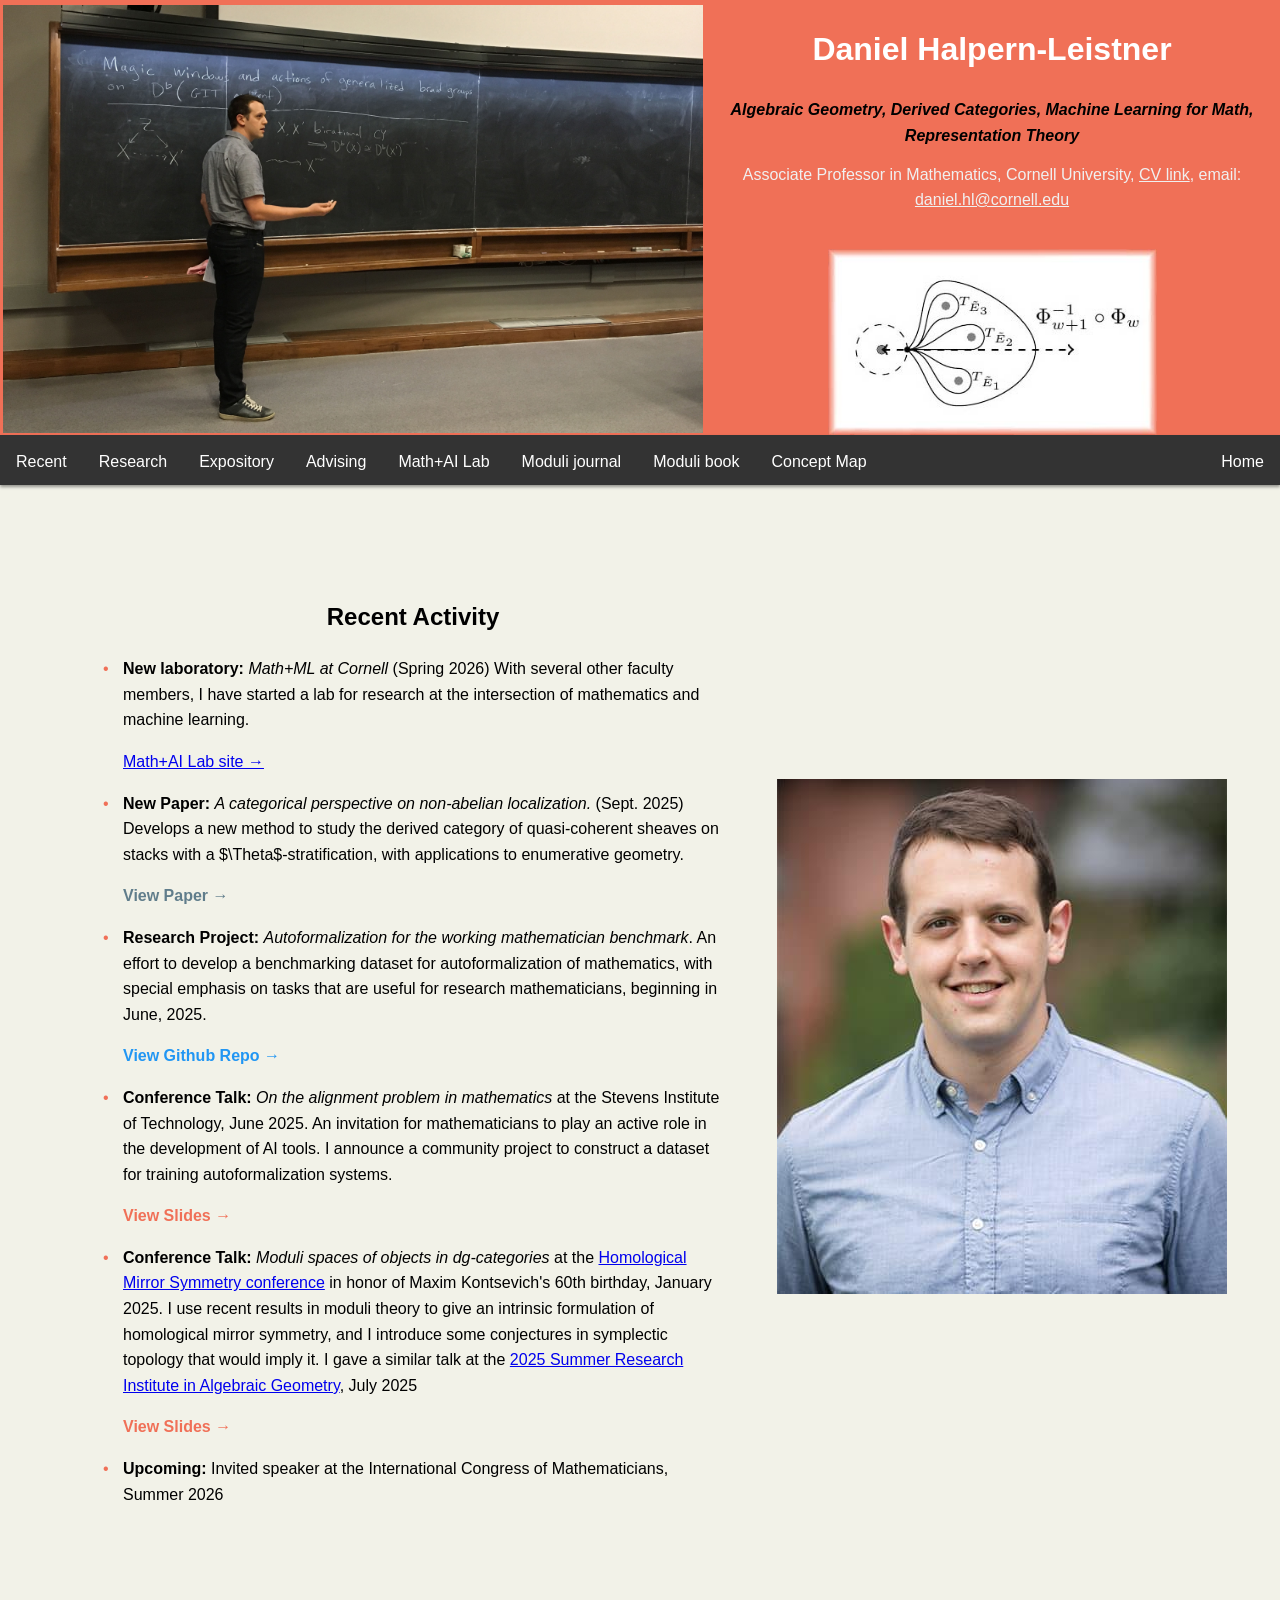
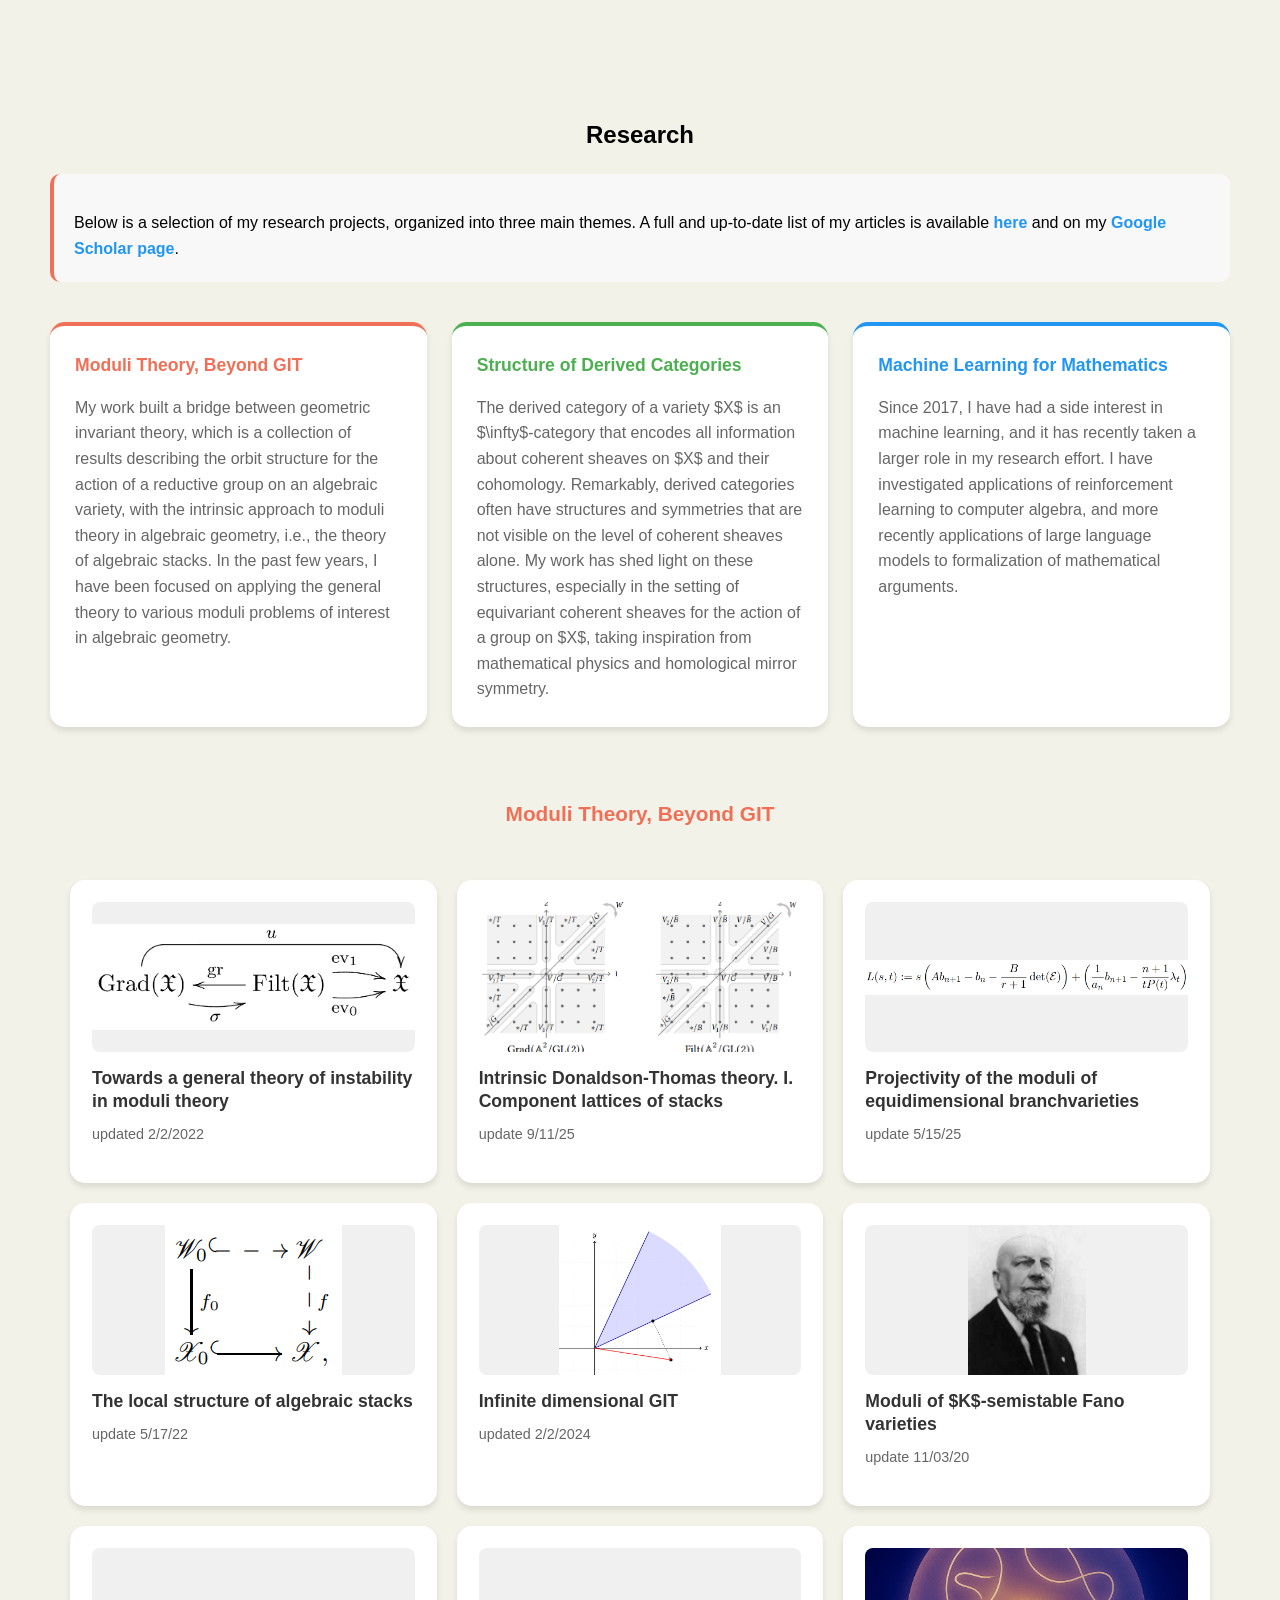
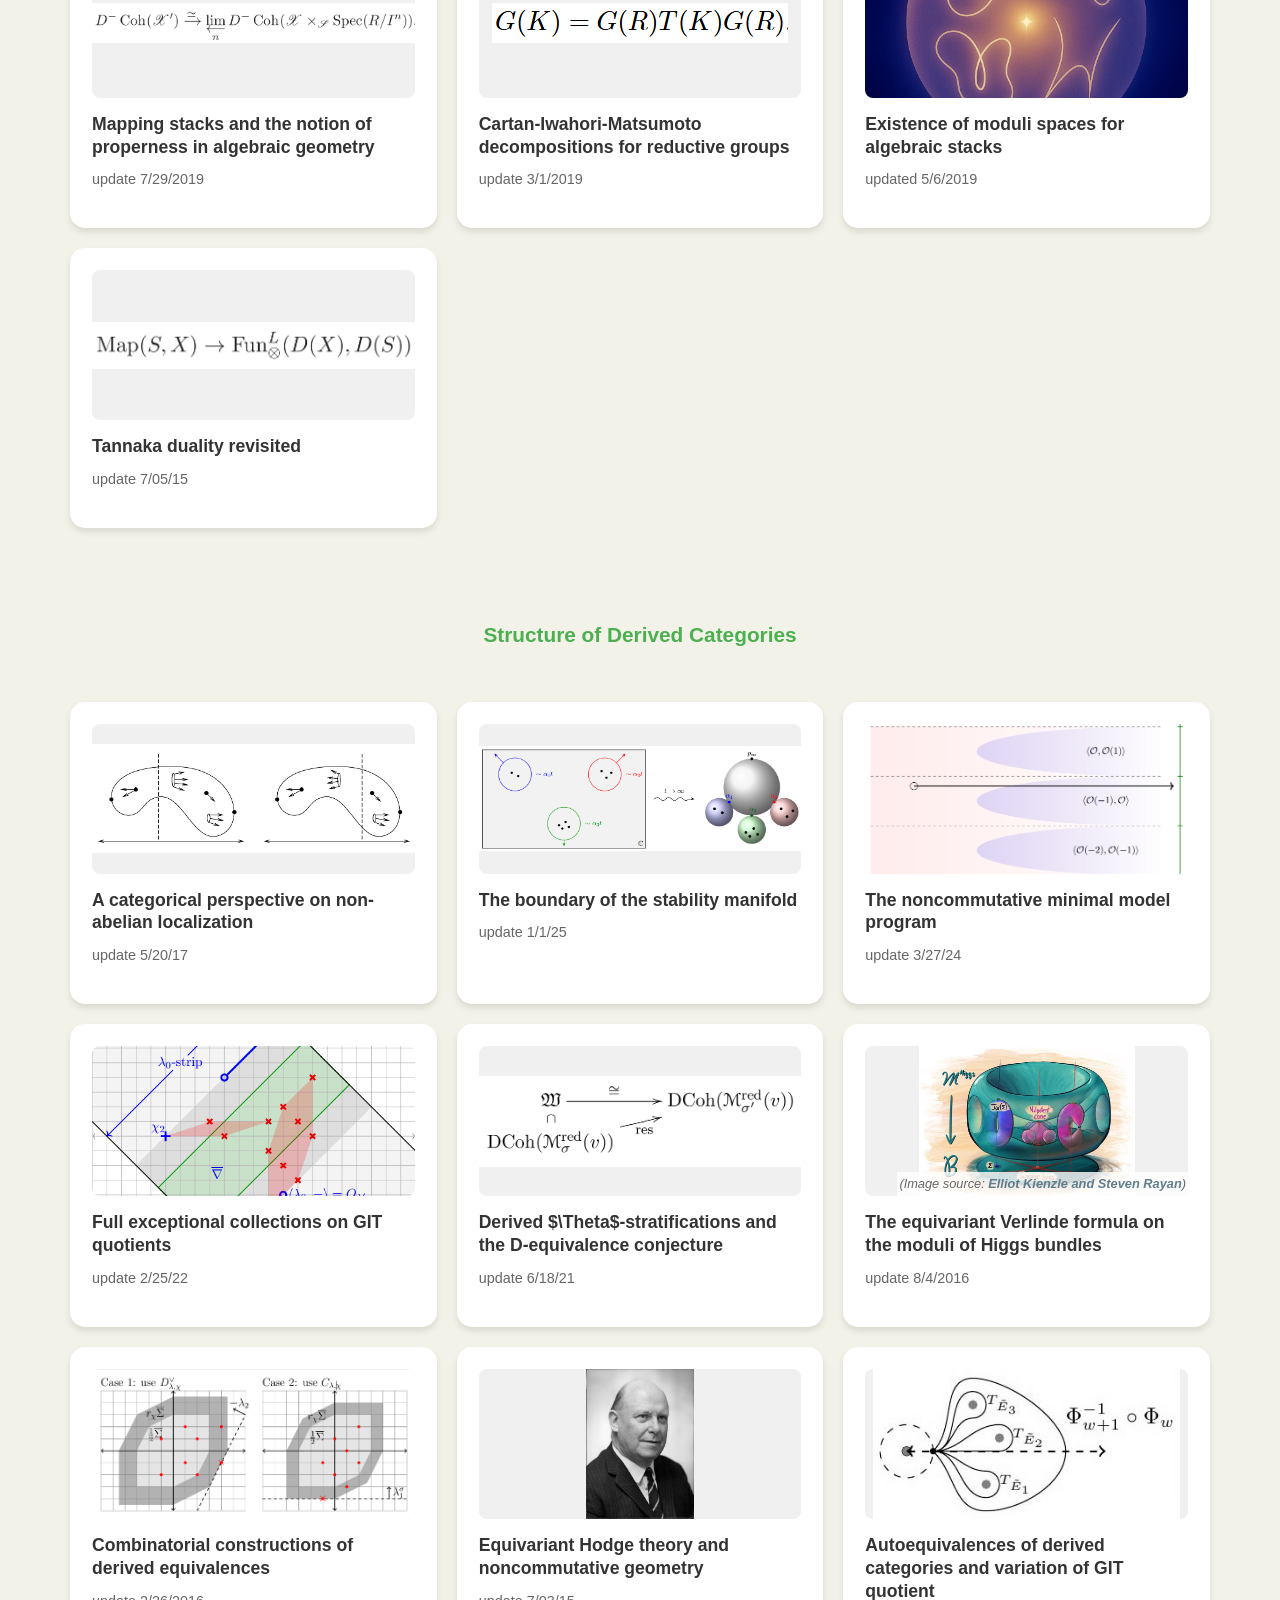
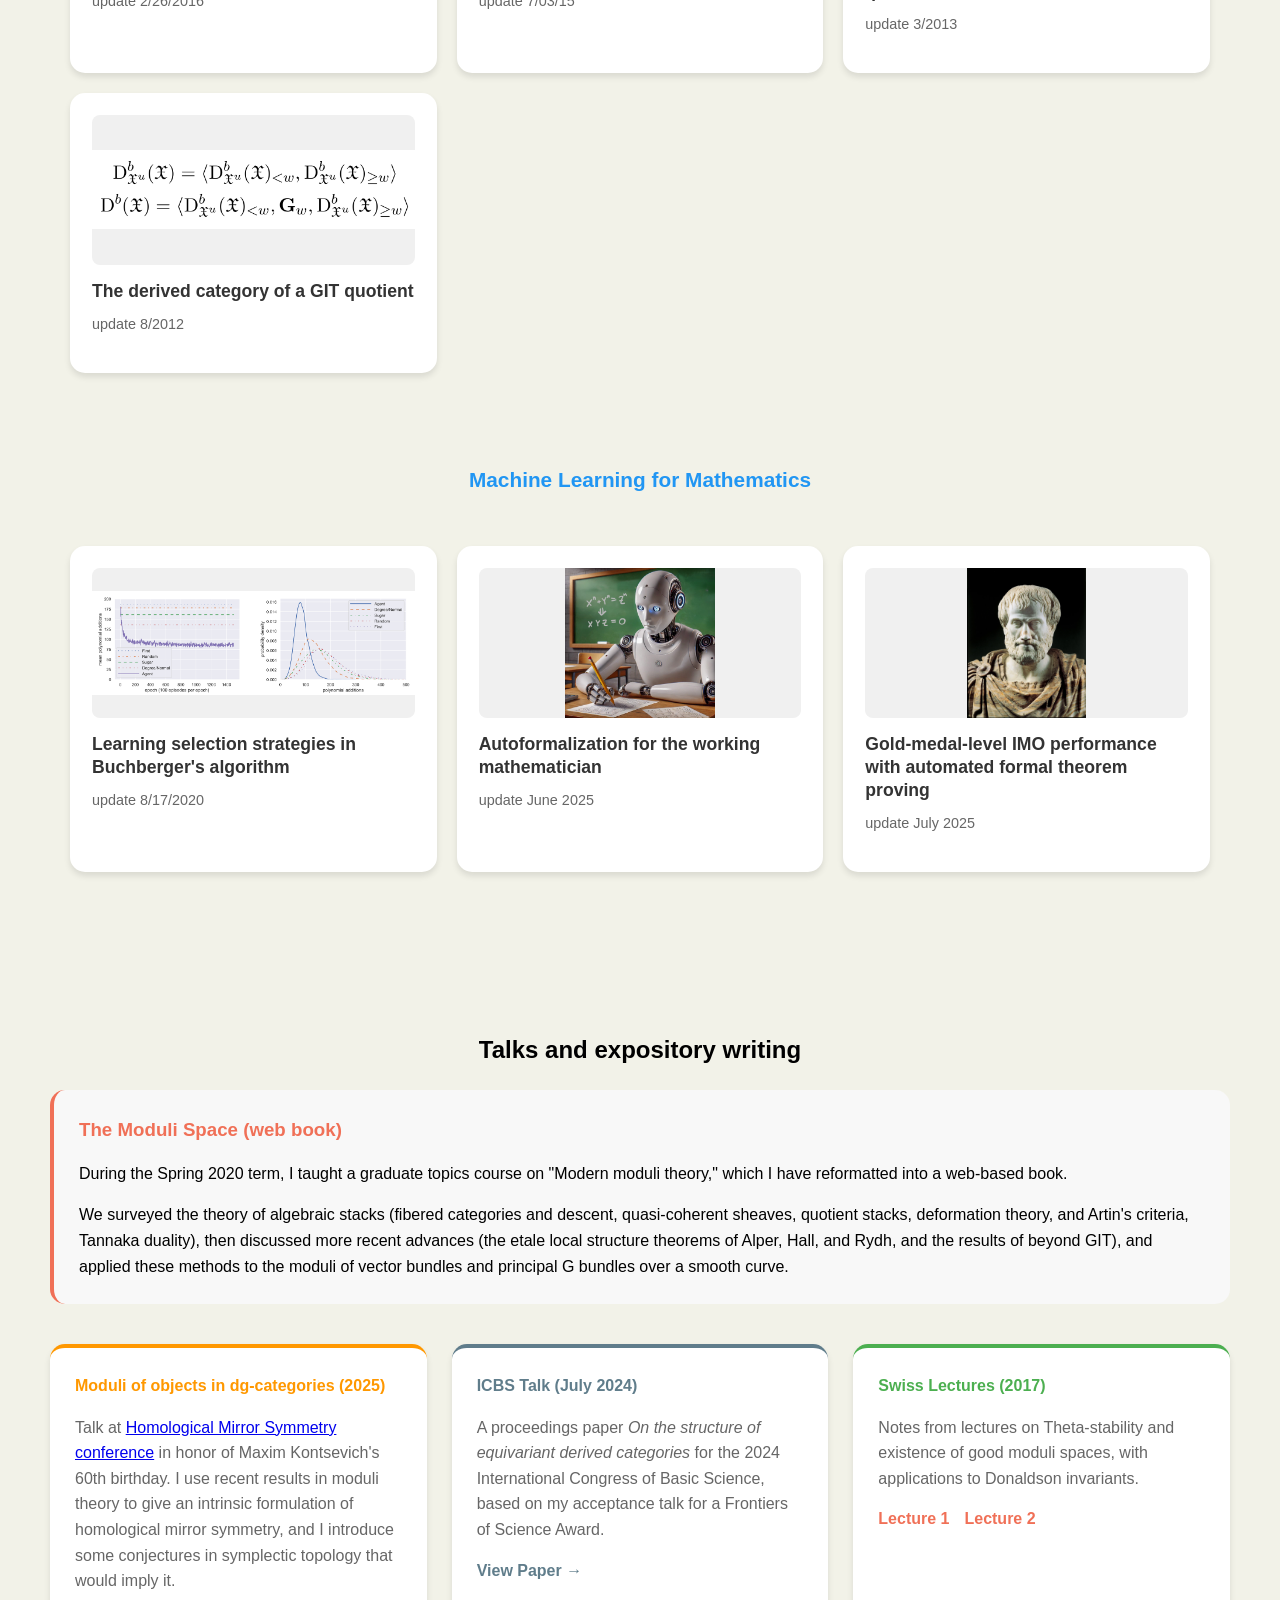
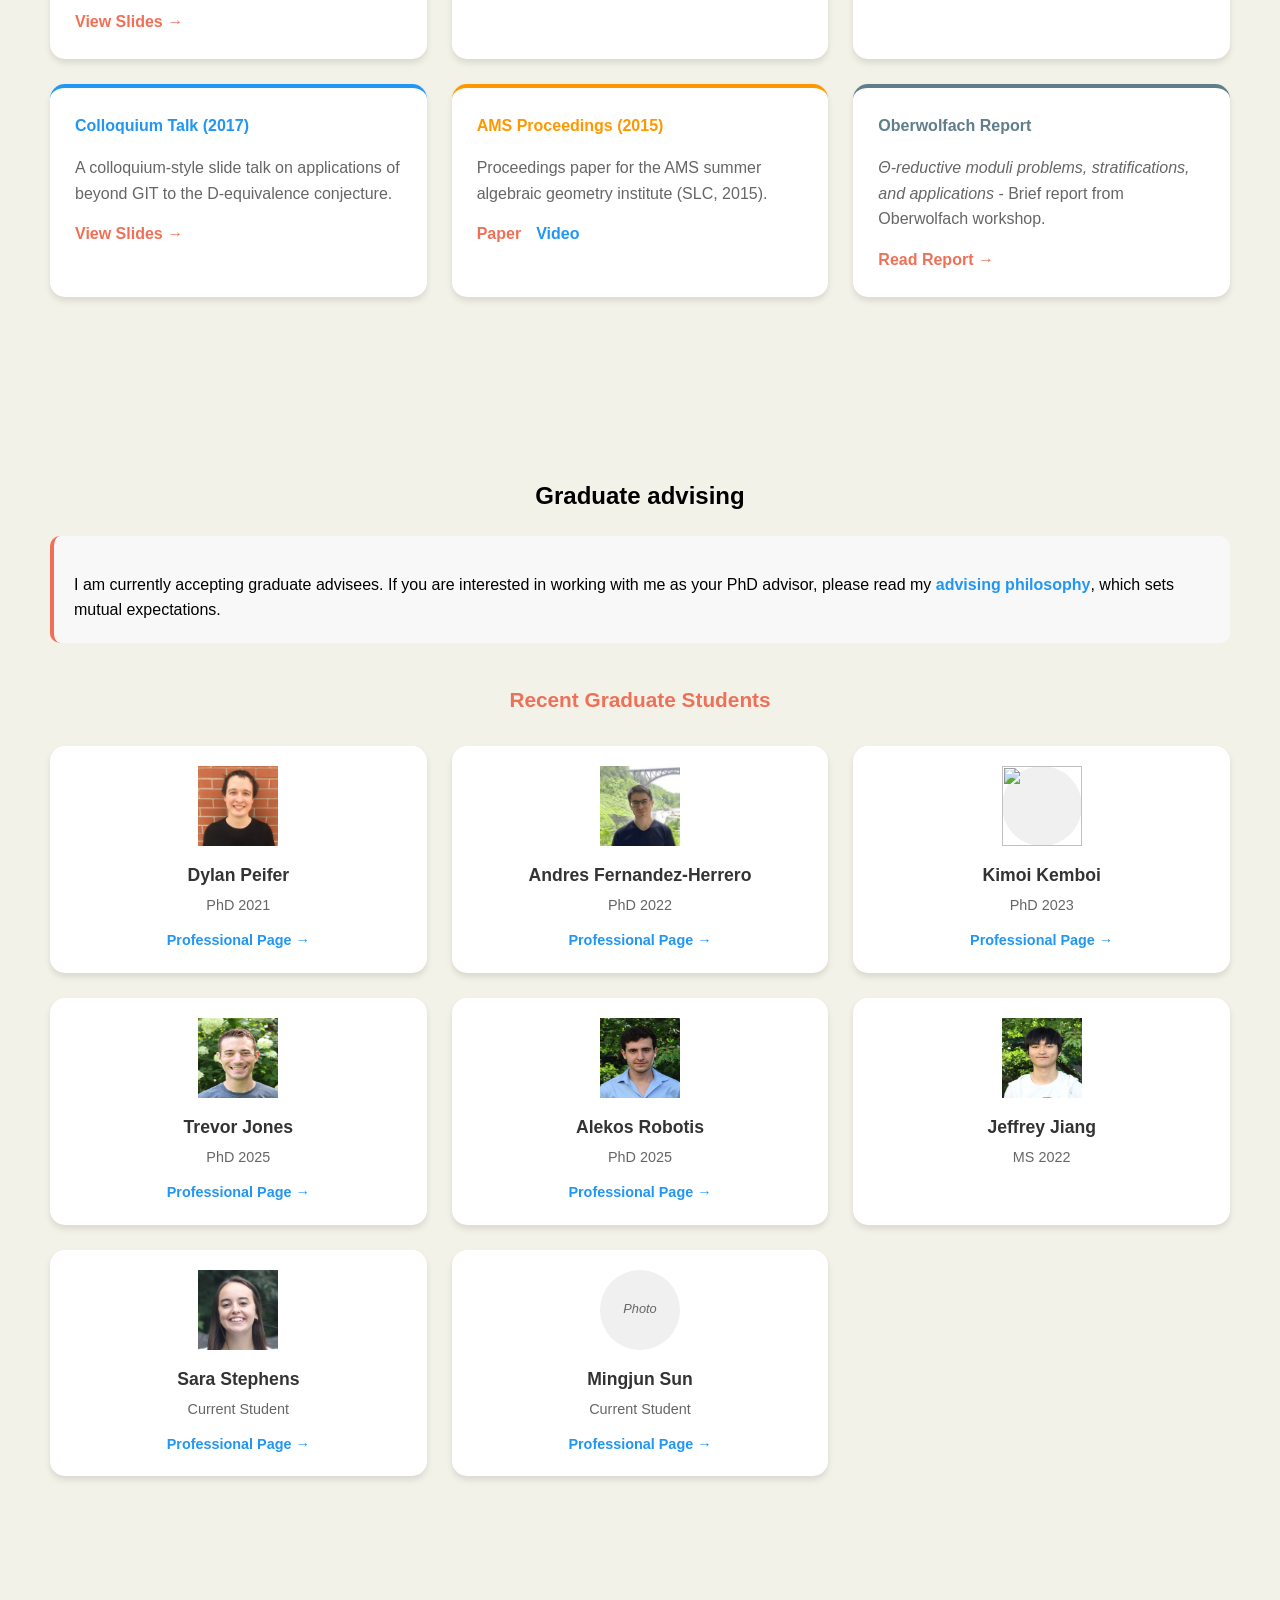
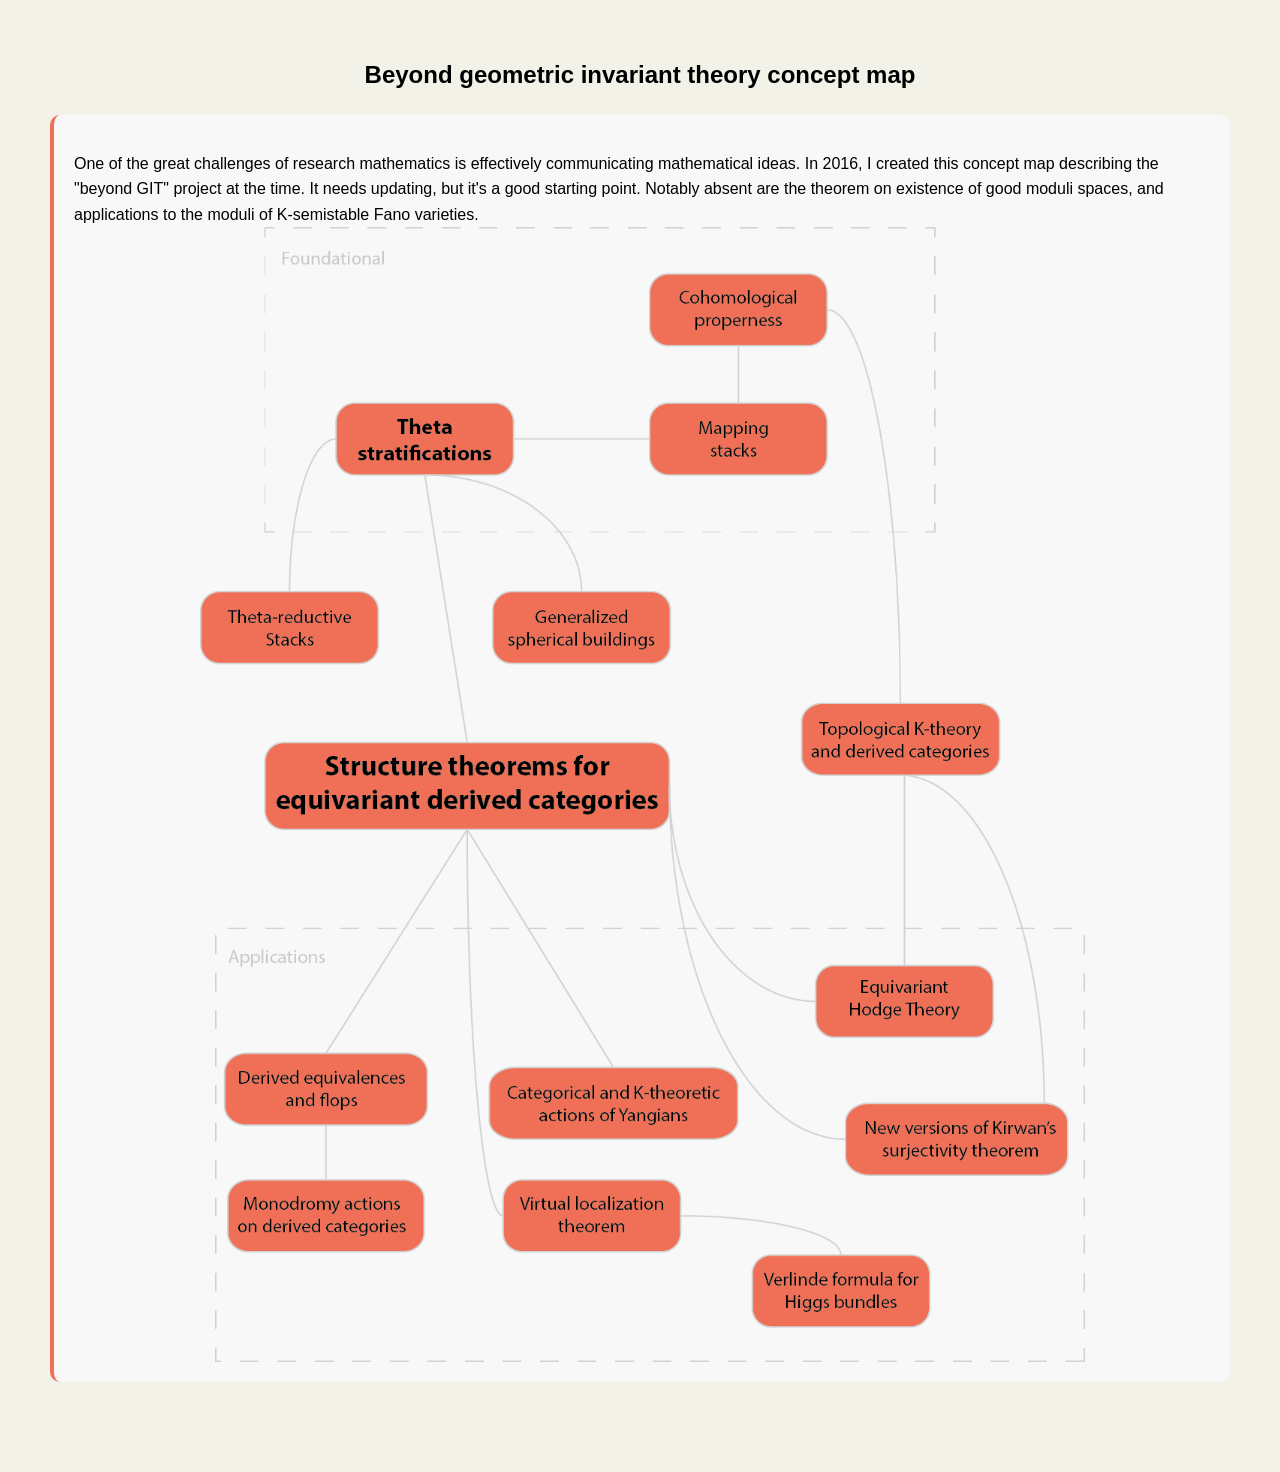
==== commit 518d0876: "added Math-AI@cornell page" ====
--- a/index.html
+++ b/index.html
@@ -366,6 +366,7 @@
       <li><a href="#articles">Research</a></li>
       <li><a href="#expository">Expository</a></li>
       <li><a href="#advising">Advising</a></li>
+      <li><a href="math-ai.html">Math+AI Lab</a></li>
       <li><a href="http://moduli.nl">Moduli journal</a></li>
       <li><a href="http://book.themoduli.space">Moduli book</a></li>
       <li><a href="#beyondGIT">Concept Map</a></li>
@@ -388,8 +389,8 @@
                       <ul style="list-style: none; padding: 0;">
                         <li style="margin-bottom: 15px; padding-left: 20px; position: relative;">
                           <span style="position: absolute; left: 0; color: #f07057;">•</span>
-                          <strong>New laboratory:</strong> <em>Math+ML at Cornell</em> (Spring 2026) With several other faculty members, I am starting a lab for research at the intersection of mathematics and machine learning, such as automated theorem proving, math for AI safety, ML for mathematical modeling, mathematical foundations of ML, or ML for conjecture generation. We hope to involve undergraduates, graduate students, and postdocs at Cornell. Undergraduates can receive credit for participating, through Math 4900.
-                          <p><a href="https://docs.google.com/forms/d/e/1FAIpQLSe-5uDXSav0aKFZ8k8eOScCNmPUE2t2FgaruZxzIUinnC-I5w/viewform?usp=dialog" class="resource-link">Register here if you are interested →</a></p>
+                          <strong>New laboratory:</strong> <em>Math+ML at Cornell</em> (Spring 2026) With several other faculty members, I have started a lab for research at the intersection of mathematics and machine learning.
+                          <p><a href="math-ai.html">Math+AI Lab site →</a></p>
                         </li>
                         <li style="margin-bottom: 15px; padding-left: 20px; position: relative;">
                           <span style="position: absolute; left: 0; color: #f07057;">•</span>
